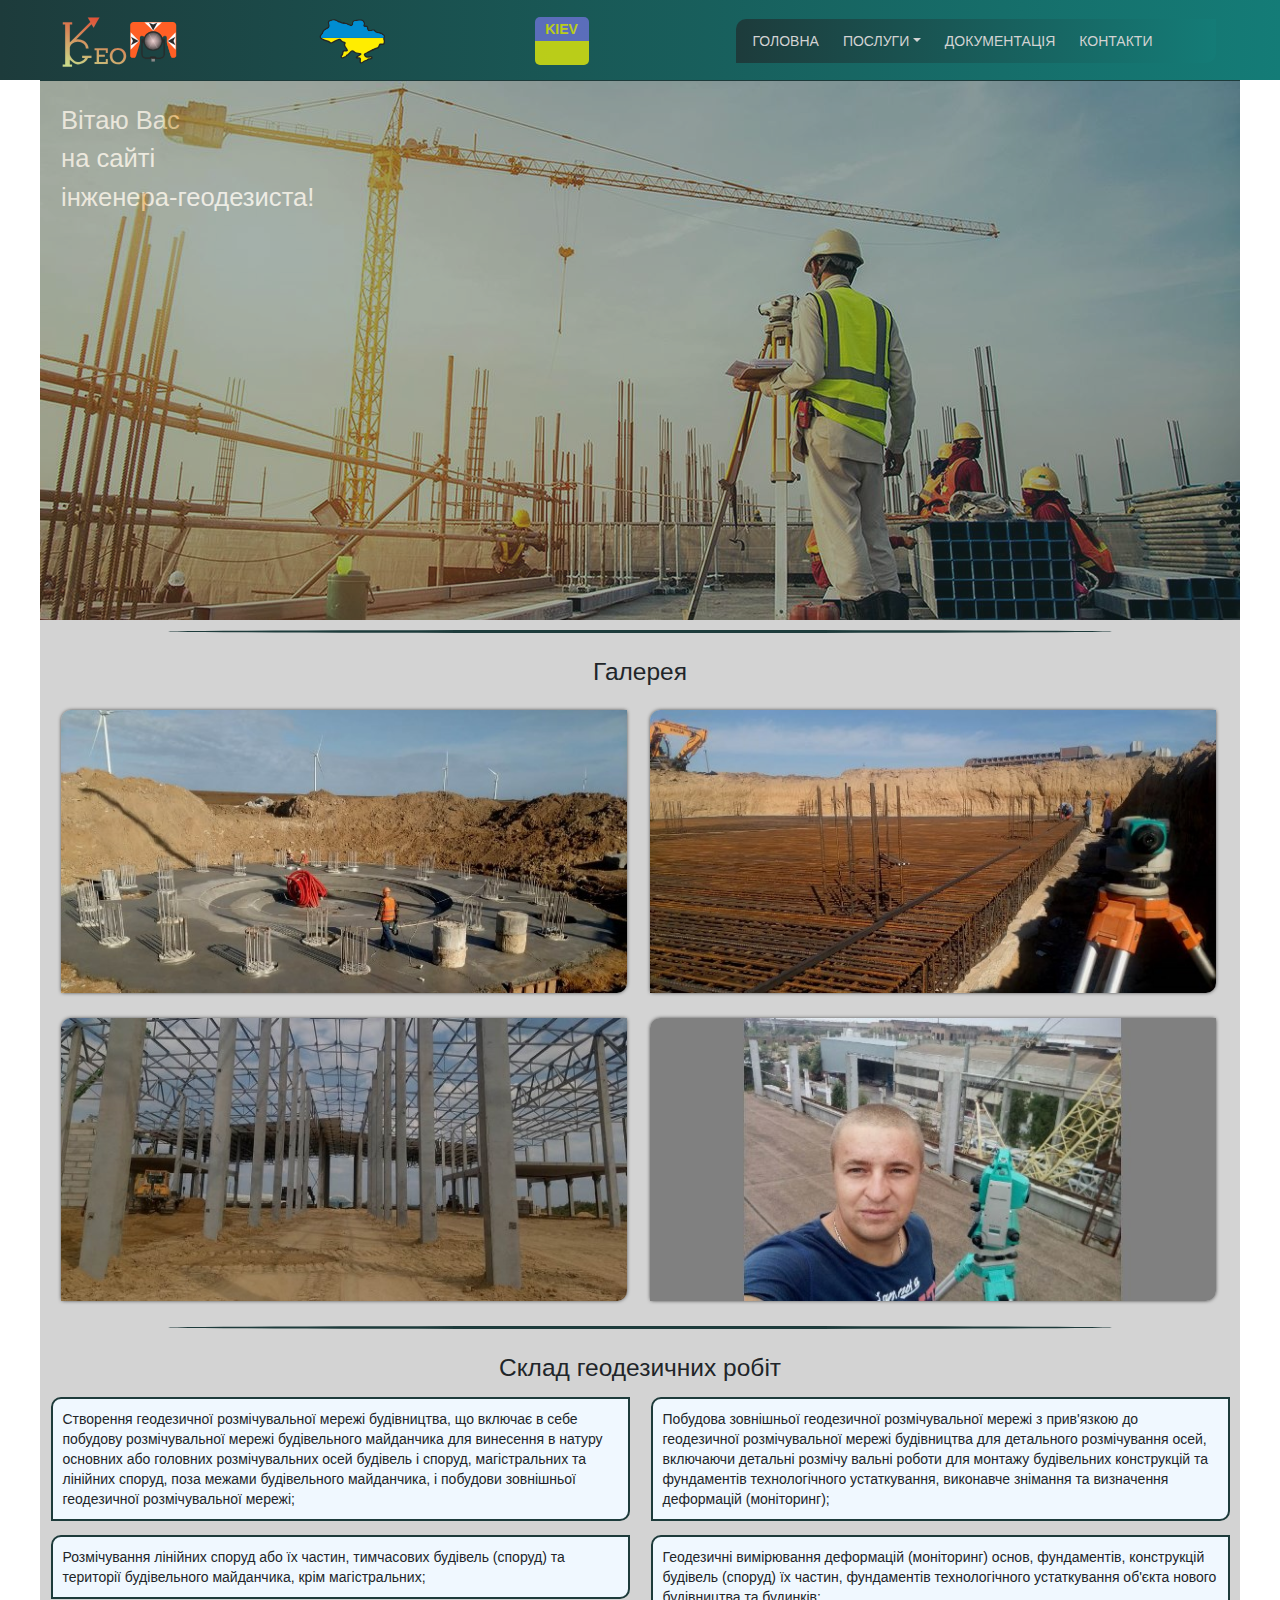
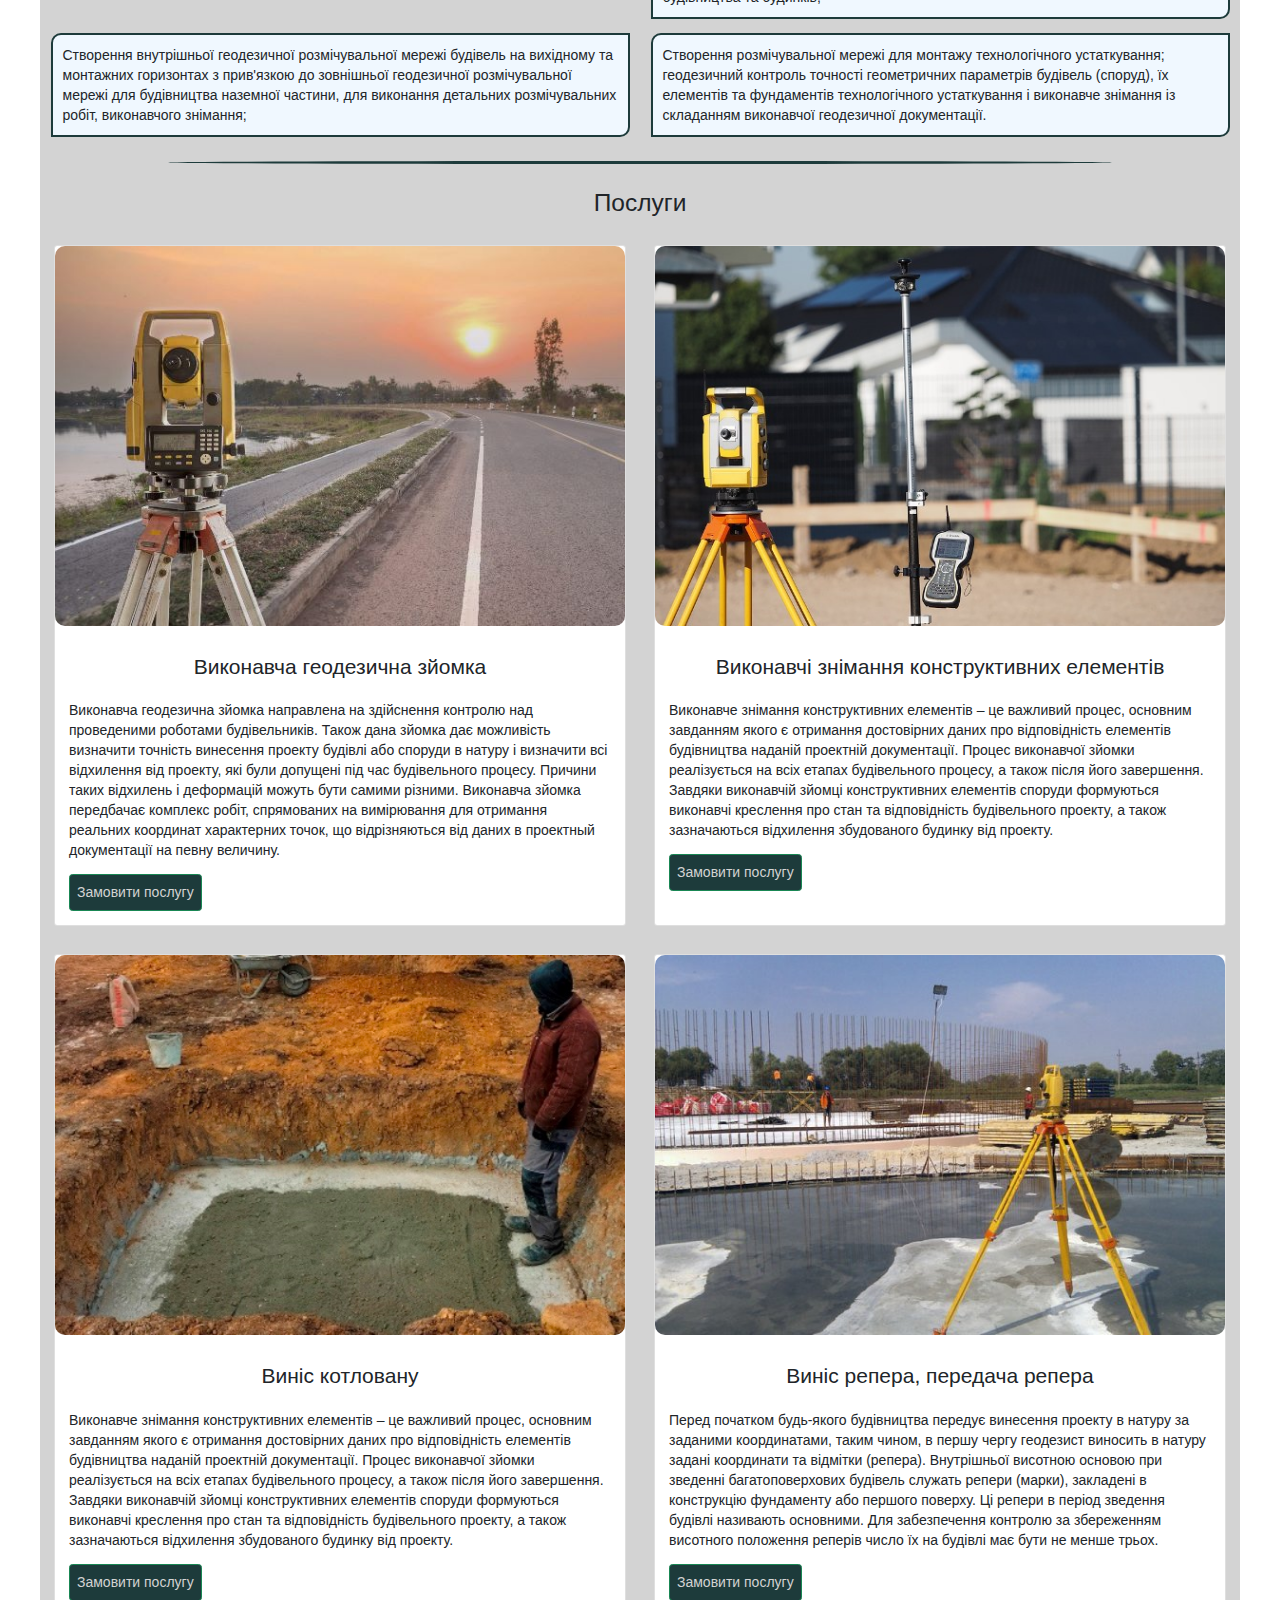
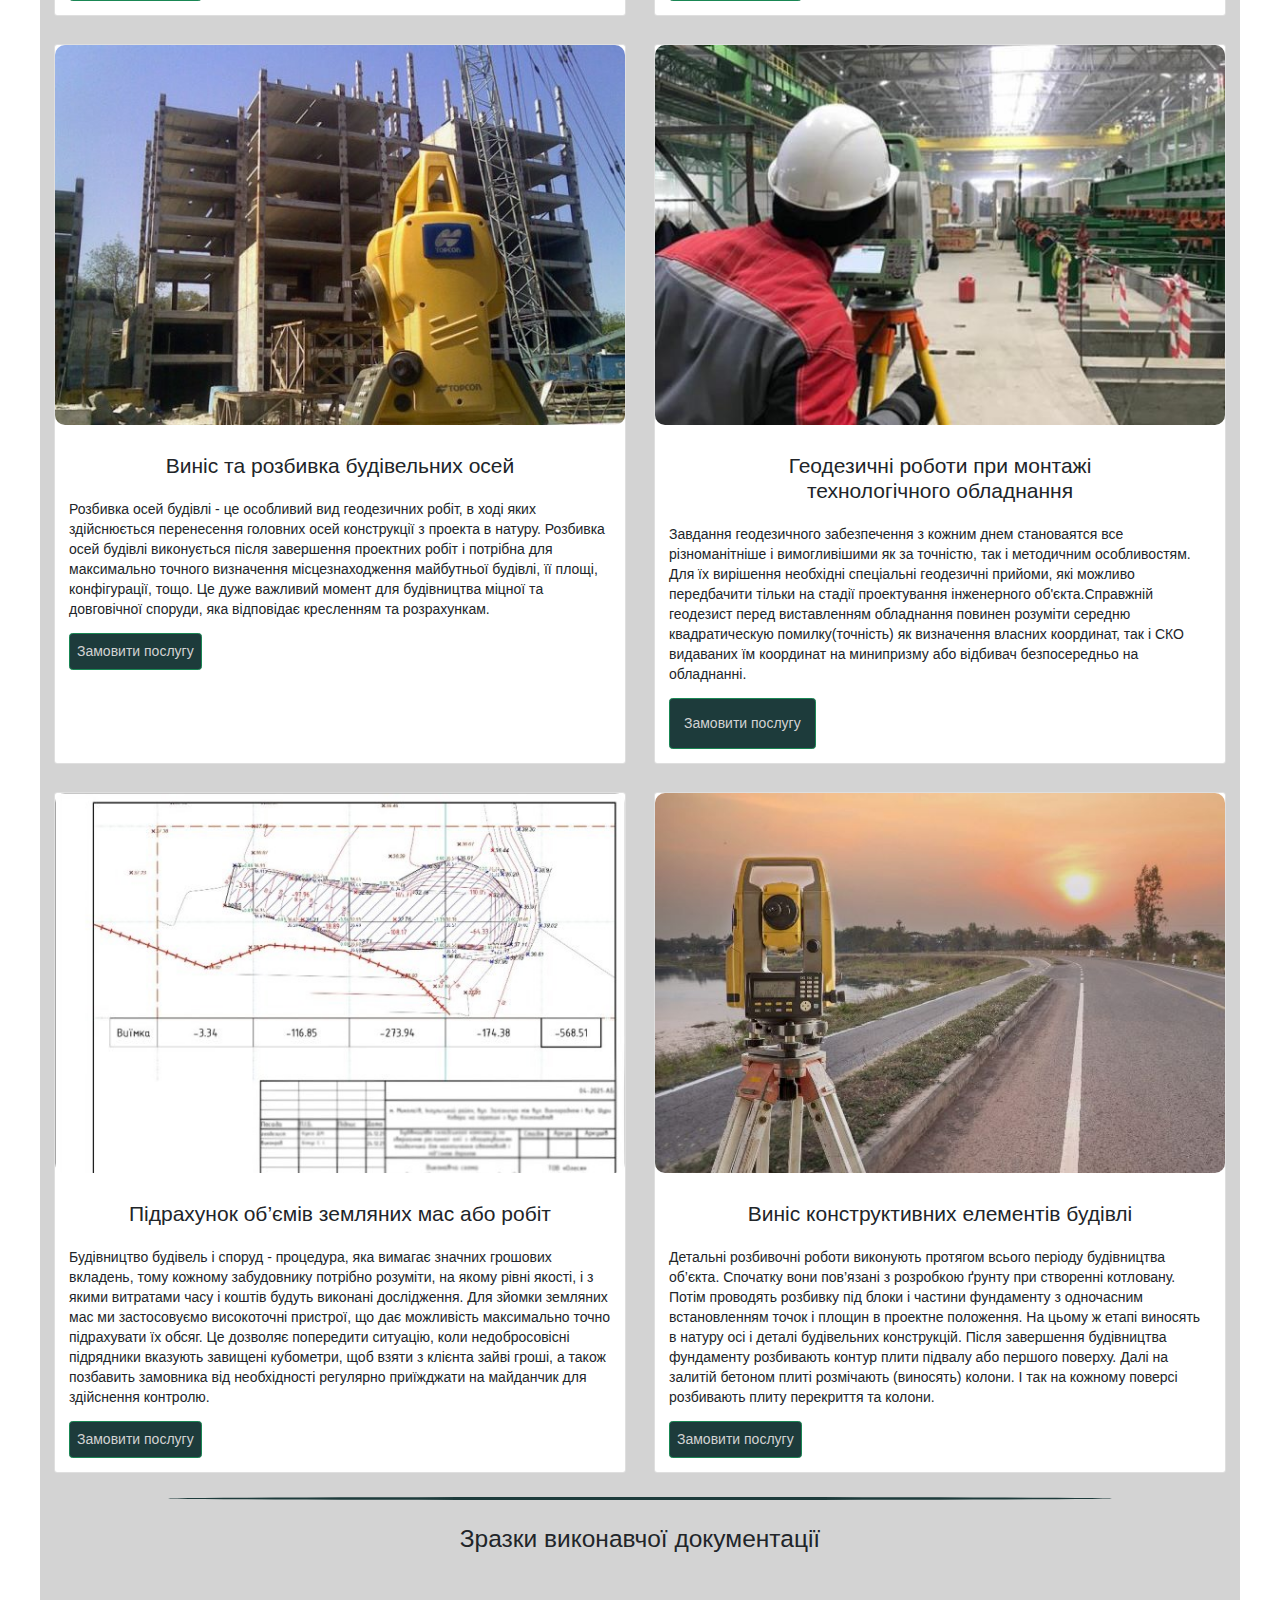
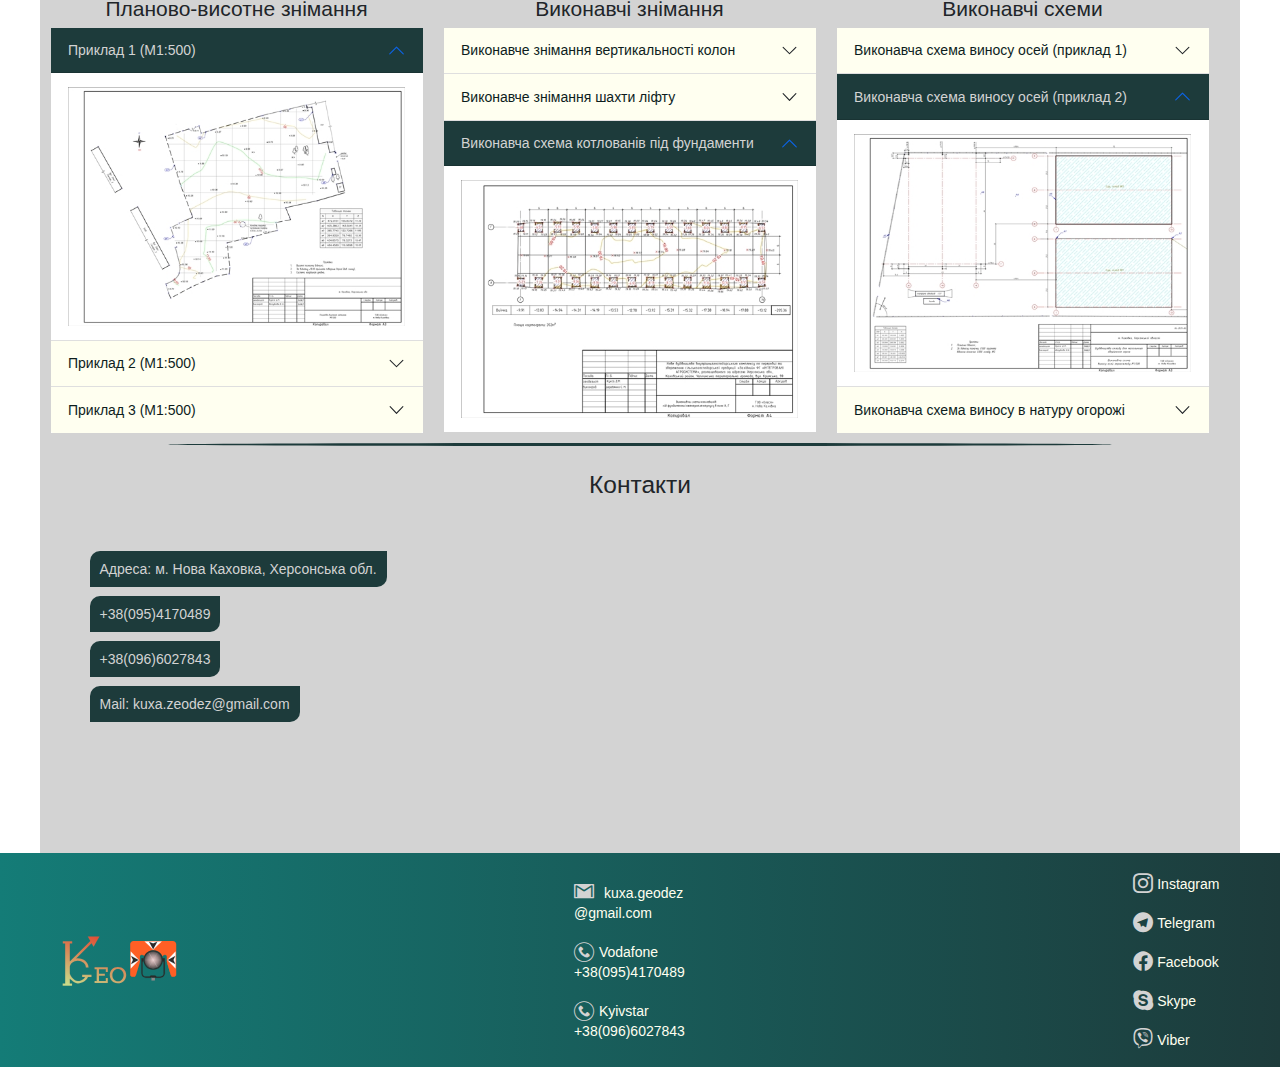
==== index.html @ 9e17a512 "no sertificate" ====
<!DOCTYPE html>
<html lang="ua">
<head>
    <meta charset="UTF-8">
    <meta http-equiv="X-UA-Compatible" content="IE=edge">
    <meta name="viewport" content="width=device-width">
    <title>Головна</title>
    <link rel="stylesheet" href="css/bootstrap.min.css">
    <link rel="stylesheet" href="css/icons_style.css">
    <link rel="stylesheet" href="css/baguetteBox.min.css">
    <link rel="stylesheet" href="css/style.css">
</head>
<body>
    <div class="wrapper">
        <header class="header">
            <!-- навигационное меню -->
            <nav class="navbar  navbar-expand-lg">
                <div class="container-fluid align-items-center my-auto mx-auto">
                    <div class="header-brand d-flex">
                        <div class="header_brand_logo mx-2 my-1">
                            <a href="#main-slide"><img class="img-fluid" src="img/svg/logo_v3.svg" alt=""></a>
                        </div>
                    </div>
                    <div class="ukraine_img mx-3">
                        <img class="img-fluid" src="img/svg/ukraine.svg" width="70px"alt="">
                    </div>
                    <div class="flag mx-3">
                        <div class="blue">KIEV
                        </div>
                        <div class="yellow">
                            <div id="clock"></div>
                        </div>
                    </div>
                    <button class="navbar-toggler mx-3" type="button" data-bs-toggle="collapse" data-bs-target="#navbarNavDropdown" aria-controls="navbarNavDropdown" aria-expanded="true" aria-label="Toggle navigation">
                        <img class="navbar-toggler-icon" src="img/svg/icons8-menu.svg"  alt="">
                    </button>
                    <div class="collapse navbar-collapse mx-3" id="navbarNavDropdown">
                        <ul class="navbar-nav">
                            <li class="nav-item">
                                <a class="nav-link" style="margin-left:10px;" aria-current="page" href="#">Головна</a>
                            </li>
                            <li class="nav-item dropdown">
                                <a class="nav-link dropdown-toggle" style="margin-left:10px;" href="#card1" id="navbarDropdownMenuLink" role="button" data-bs-toggle="dropdown" aria-expanded="false">Послуги</a>
                                <ul class="dropdown-menu" aria-labelledby="navbarDropdownMenuLink">
                                    <li><a class="dropdown-item" href="#card01">Виконавча геодезична зйомка</a></li>
                                    <li><a class="dropdown-item" href="#card02">Виконавчі знімання конструктивних елементів</a></li>
                                    <li><a class="dropdown-item" href="#card03">Виніс котловану</a></li>
                                    <li><a class="dropdown-item" href="#card04">Виніс репера, передача репера</a></li>
                                    <li><a class="dropdown-item" href="#card05">Виніс та розбивка будівельних осей</a></li>
                                    <li><a class="dropdown-item" href="#card06">Геодезичні роботи при монтажі ТО</a></li>
                                    <li><a class="dropdown-item" href="#card07">Підрахунок об’ємів земляних мас або робіт</a></li>
                                    <li><a class="dropdown-item" href="#card08">Виніс конструктивних елементів будівлі</a></li>
                                </ul>
                            </li>
                            <li class="nav-item">
                                <a class="nav-link" style="margin-left:10px;" href="#documents">Документація</a>
                            </li>
                            <li class="nav-item">
                                <a class="nav-link" style="margin-left:10px;" href="#contacts">Контакти</a>
                            </li>
                        </ul>
                    </div>
                </div>
            </nav>
        </header>

        <!-- MAIN -->
        <main class="main"  id="main-slide">
            <!-- Главный слайд -->
            <section class="main_slide">
                <div class="container">
                    <div class="row">
                        <div class="col-12">
                            <div class="main_block">
                                <h3 class="p-4 main_text">Вітаю Вас<br> на сайті<br> інженера-геодезиста!</h3>
                                <img class="img-fluid main_image"  src="img/main_logo.jpg" alt="">
                            </div>
                        </div>
                    </div>
                </div>
            </section>
            <!-- Галерея -->
            <section class="gallery" id="gallery">
                <div class="container">
                    <div class="row">
                        <div class="col-12">
                            <div class="line"></div>
                            <h3 class="text-center text uppercase m-0 p-3 fs-3">Галерея</h3>
                        </div>
                    </div>
                    <div class="myGallery ">
                        <a href="img/slide1.jpg" title="Виніс пальового поля">
                            <img class="img-fluid" src="img/thumbs/slide1.jpg" alt="Виніс пальового поля">
                        </a>
                        <a href="img/slide2.jpg" title="Нівелювання закладних деталей">
                            <img class="img-fluid" src="img/thumbs/slide2.jpg" alt="Нівелювання закладних деталей">
                        </a>
                        <a href="img/slide3.jpg" title="Виконавче знімання колон">
                            <img class="img-fluid" src="img/thumbs/slide3.jpg" alt="Виконавче знімання колон">
                        </a>
                        <a href="img/slide4.jpg" title="Виконавче знімання підкранових шляхів">
                            <img class="img-fluid" src="img/thumbs/slide4.jpg" alt="Виконавче знімання підкранових шляхів">
                        </a>
                    </div>
                </div>
            </section>
            <!-- Склад геодезичних робіт -->
            <section class="sklad_geo" id="sklad_geo">
                <div class="container">
                    <div class="row">
                        <div class="col-12">
                            <div class="line"></div>
                            <h3 class="text-center text uppercase m-0 p-3 fs-3">Склад геодезичних робіт</h3>
                        </div>
                    </div>
                    <div class="row">
                        <div class="col-md-6 col-sm-12">
                            <p>Cтворення геодезичної розмічувальної мережі будівництва, що включає в себе побудову розмічувальної мережі будівельного майданчика для винесення в натуру основних або головних розмічувальних осей будівель і споруд, магістральних та лінійних споруд, поза межами будівельного майданчика, і побудови зовнішньої геодезичної розмічувальної мережі;</p>
                        </div>
                        <div class="col-md-6 col-sm-12">
                            <p>Побудова зовнішньої геодезичної розмічувальної мережі з прив'язкою до геодезичної розмічувальної мережі будівництва для детального розмічування осей, включаючи детальні розмічу вальні роботи для монтажу будівельних конструкцій та фундаментів технологічного устаткування, виконавче знімання та визначення деформацій (моніторинг);</p>
                        </div>
                        <div class="col-md-6 col-sm-12">
                            <p>Розмічування лінійних споруд або їх частин, тимчасових будівель (споруд) та території будівельного майданчика, крім магістральних;</p>
                        </div>
                        <div class="col-md-6 col-sm-12">
                            <p>Геодезичні вимірювання деформацій (моніторинг) основ, фундаментів, конструкцій будівель (споруд) їх частин, фундаментів технологічного устаткування об'єкта нового будівництва та будинків;</p>
                        </div>
                        <div class="col-md-6 col-sm-12">
                            <p>Створення внутрішньої геодезичної розмічувальної мережі будівель на вихідному та монтажних горизонтах з прив'язкою до зовнішньої геодезичної розмічувальної мережі для будівництва наземної частини, для виконання детальних розмічувальних робіт, виконавчого знімання;</p>
                        </div>
                        <div class="col-md-6 col-sm-12">
                            <p>Створення розмічувальної мережі для монтажу технологічного устаткування; 
                        геодезичний контроль точності геометричних параметрів будівель (споруд), їх елементів та фундаментів технологічного устаткування і виконавче знімання із складанням виконавчої геодезичної документації.</p>
                        </div>
                    </div>
                </div>
            </section>
            <!-- Послуги -->
            <section class="my_cards" id="my_cards">
                <div class="container">
                    <div class="row">
                        <div class="col-12">
                            <div class="line"></div>
                            <h3 class="text-center text uppercase p-3 m-0 fs-3">Послуги</h3>
                        </div>
                    </div>
                    <div class="row">
                        <div class="col-md-6 col-sm-12 p-3 " id="card01">
                            <div class="card" >
                                <img src="img/img01.jpeg" class="img-fluid card-img" alt="images">
                                <div class="card-body">
                                    <h5 class="card-title text-center p-3 fs-4 fw-semibold">Виконавча геодезична зйомка</h5>
                                    <p class="card-text">Виконавча геодезична зйомка направлена на здійснення контролю над проведеними роботами будівельників. Також дана зйомка дає можливість визначити точність винесення проекту будівлі або споруди в натуру і визначити всі відхилення від проекту, які були допущені під час будівельного процесу. Причини таких відхилень і деформацій можуть бути самими різними. Виконавча зйомка передбачає комплекс робіт, спрямованих на вимірювання для отримання реальних координат характерних точок, що відрізняються від даних в проектный документації на певну величину.</p>
                                    <a href="tel:+380954170489" class="btn p-2 btn-success btn-itd number_phone">Замовити послугу</a>
                                </div>
                            </div>
                            
                        </div>
                        <div class="col-md-6 col-sm-12 p-3" id="card02">
                            <div class="card" >
                                <img src="img/img02.jpg" class="img-fluid card-img" alt="images">
                                <div class="card-body">
                                    <h5 class="card-title text-center p-3 fs-4 fw-semibold">Виконавчі знімання конструктивних елементів</h5>
                                    <p class="card-text">Виконавче знімання конструктивних елементів – це важливий процес, основним завданням якого є отримання достовірних даних про відповідність елементів будівництва наданій проектній документації. Процес виконавчої зйомки реалізується на всіх етапах будівельного процесу, а також після його завершення. Завдяки виконавчій зйомці конструктивних елементів споруди формуються виконавчі креслення про стан та відповідність будівельного проекту, а також зазначаються відхилення збудованого будинку від проекту.</p>
                                    <a href="tel:+380954170489" class="btn p-2 btn-success btn-itd number_phone">Замовити послугу</a>
                                </div>
                            </div>
                        </div>
                        <div class="col-md-6 col-sm-12 p-3" id="card03">
                            <div class="card" >
                                <img src="img/img03.jpg" class="img-fluid card-img" alt="images">
                                <div class="card-body">
                                    <h5 class="card-title text-center p-3 fs-4 fw-semibold">Виніс котловану</h5>
                                    <p class="card-text">Виконавче знімання конструктивних елементів – це важливий процес, основним завданням якого є отримання достовірних даних про відповідність елементів будівництва наданій проектній документації. Процес виконавчої зйомки реалізується на всіх етапах будівельного процесу, а також після його завершення. Завдяки виконавчій зйомці конструктивних елементів споруди формуються виконавчі креслення про стан та відповідність будівельного проекту, а також зазначаються відхилення збудованого будинку від проекту.</p>
                                    <a href="tel:+380954170489" class="btn p-2 btn-success btn-itd number_phone">Замовити послугу</a>
                                </div>
                            </div>
                        </div>
                        <div class="col-md-6 col-sm-12 p-3" id="card04">
                            <div class="card" >
                                <img src="img/img04.jpg" class="img-fluid card-img" alt="images">
                                <div class="card-body">
                                    <h5 class="card-title text-center p-3 fs-4 fw-semibold">Виніс репера, передача репера</h5>
                                    <p class="card-text">Перед початком будь-якого будівництва передує винесення проекту в натуру за заданими координатами, таким чином, в першу чергу геодезист виносить в натуру задані координати та відмітки (репера). Внутрішньої висотною основою при зведенні багатоповерхових будівель служать репери (марки), закладені в конструкцію фундаменту або першого поверху. Ці репери в період зведення будівлі називають основними. Для забезпечення контролю за збереженням висотного положення реперів число їх на будівлі має бути не менше трьох.</p>
                                    <a href="tel:+380954170489" class="btn p-2 btn-success btn-itd number_phone">Замовити послугу</a>
                                </div>
                            </div>
                        </div>
                        <div class="col-md-6 col-sm-12 p-3" id="card05">
                            <div class="card" >
                                <img src="img/img05.jpg" class="img-fluid card-img" alt="images">
                                <div class="card-body">
                                    <h5 class="card-title text-center p-3 fs-4 fw-semibold">Виніс та розбивка будівельних осей</h5>
                                    <p class="card-text">Розбивка осей будівлі - це особливий вид геодезичних робіт, в ході яких здійснюється перенесення головних осей конструкції з проекта в натуру. Розбивка осей будівлі виконується після завершення проектних робіт і потрібна для максимально точного визначення місцезнаходження майбутньої будівлі, її площі, конфігурації, тощо. Це дуже важливий момент для будівництва міцної та довговічної споруди, яка відповідає кресленням та розрахункам.</p>
                                    <a href="tel:+380954170489" class="btn p-2 btn-success btn-itd number_phone">Замовити послугу</a>
                                </div>
                            </div>
                        </div>
                        <div class="col-md-6 col-sm-12 p-3" id="card06">
                            <div class="card" >
                                <img src="img/img06.jpg" class="img-fluid card-img" alt="images">
                                <div class="card-body">
                                    <h5 class="card-title text-center p-3 fs-4 fw-semibold">Геодезичні роботи при монтажі<br>технологічного обладнання</h5>
                                    <p class="card-text">Завдання геодезичного забезпечення з кожним днем становаятся все різноманітніше і вимогливішими як за точністю, так і методичним особливостям. Для їх вирішення необхідні спеціальні геодезичні прийоми, які можливо передбачити тільки на стадії проектування інженерного об'єкта.Справжній геодезист перед виставленням обладнання повинен розуміти середню квадратическую помилку(точність) як визначення власних координат, так і СКО видаваних їм координат на минипризму або відбивач безпосередньо на обладнанні.</p>
                                    <a href="tel:+380954170489" class="btn p-3 btn-success btn-itd number_phone">Замовити послугу</a>
                                </div>
                            </div>
                        </div>
                        <div class="col-md-6 col-sm-12 p-3" id="card07">
                            <div class="card" >
                                <img src="img/img07.jpg" class="img-fluid card-img" alt="images">
                                <div class="card-body">
                                    <h5 class="card-title text-center p-3 fs-4 fw-semibold">Підрахунок об’ємів земляних мас або робіт</h5>
                                    <p class="card-text">Будівництво будівель і споруд - процедура, яка вимагає значних грошових вкладень, тому кожному забудовнику потрібно розуміти, на якому рівні якості, і з якими витратами часу і коштів будуть виконані дослідження. Для зйомки земляних мас ми застосовуємо високоточні пристрої, що дає можливість максимально точно підрахувати їх обсяг. Це дозволяє попередити ситуацію, коли недобросовісні підрядники вказують завищені кубометри, щоб взяти з клієнта зайві гроші, а також позбавить замовника від необхідності регулярно приїжджати на майданчик для здійснення контролю.</p>
                                    <a href="tel:+380954170489" class="btn p-2 btn-success btn-itd number_phone">Замовити послугу</a>
                                </div>
                            </div>
                        </div>
                        <div class="col-md-6 col-sm-12 p-3" id="card08">
                            <div class="card" >
                                <img src="img/img08.jpeg" class="img-fluid card-img" alt="images">
                                <div class="card-body">
                                    <h5 class="card-title text-center p-3 fs-4 fw-semibold">Виніс конструктивних елементів будівлі</h5>
                                    <p class="card-text">Детальні розбивочні роботи виконують протягом всього періоду будівництва об’єкта. Спочатку вони пов’язані з розробкою ґрунту при створенні котловану. Потім проводять розбивку під блоки і частини фундаменту з одночасним встановленням точок і площин в проектне положення. На цьому ж етапі виносять в натуру осі і деталі будівельних конструкцій. Після завершення будівництва фундаменту розбивають контур плити підвалу або першого поверху. Далі на залитій бетоном плиті розмічають (виносять) колони. І так на кожному поверсі розбивають плиту перекриття та колони. </p>
                                    <a href="tel:+380954170489" class="btn p-2 btn-success btn-itd number_phone">Замовити послугу</a>
                                </div>
                            </div>
                        </div>
                    </div>
                </div>
            </section>
            <section class="documents" id="documents"> 
                <div class="container">
                    <div class="row">
                        <div class="col-12">
                            <div class="line"></div>
                            <h3 class="text-center text uppercase p-3 pb-5 m-0 fs-3">Зразки виконавчої документації</h3>
                        </div>
                    <div class="row">
                        <!-- Accordion_1 -->
                        <div class="col-sm-12 col-md-6 col-lg-4">
                            <h4 class="text-center">Планово-висотне знімання</h4>
                            <div class="accordion accordion-flush" id="accordion_1">
                                <div class="accordion-item">
                                    <h2 class="accordion-header" id="heading01">
                                        <button class="accordion-button" type="button" data-bs-toggle="collapse" data-bs-target="#collapse01" aria-expanded="true" aria-controls="collapse01">
                                      Приклад 1 (M1:500)
                                        </button>
                                    </h2>
                                    <div id="collapse01" class="accordion-collapse collapse show" aria-labelledby="heading01" data-bs-parent="#accordion_1">
                                        <div class="accordion-body">
                                            <a target="_blank" href="pdf/Планово-висотне знімання 1.pdf"><img src="img/thumbs/Планово-висотне знімання 1.jpg" alt="" class="img-fluid"></a>
                                        </div>
                                    </div>
                                </div>

                                <div class="accordion-item">
                                    <h2 class="accordion-header" id="heading02">
                                        <button class="accordion-button collapsed" type="button" data-bs-toggle="collapse" data-bs-target="#collapse02" aria-expanded="false" aria-controls="collapse02">
                                            Приклад 2 (M1:500)
                                        </button>
                                    </h2>
                                    <div id="collapse02" class="accordion-collapse collapse" aria-labelledby="heading02" data-bs-parent="#accordion_1">
                                        <div class="accordion-body">
                                            <a target="_blank" href="pdf/Планово-висотне знімання 2.pdf"><img src="img/thumbs/Планово-висотне знімання 2.jpg" alt="" class="img-fluid"></a>
                                        </div>
                                    </div>
                                </div>
                                
                                <div class="accordion-item">
                                    <h2 class="accordion-header" id="heading03">
                                        <button class="accordion-button collapsed" type="button" data-bs-toggle="collapse" data-bs-target="#collapse03" aria-expanded="false" aria-controls="collapse03">
                                            Приклад 3 (M1:500)
                                        </button>
                                    </h2>
                                    <div id="collapse03" class="accordion-collapse collapse" aria-labelledby="heading03" data-bs-parent="#accordion_1">
                                        <div class="accordion-body">
                                            <a target="_blank" href="pdf/Планово-висотне знімання 3.pdf"><img src="img/thumbs/Планово-висотне знімання 3.jpg" alt="" class="img-fluid"></a>
                                        </div>
                                    </div>
                                </div>
                            </div>
                        </div>
                        <!-- Accordion_2 -->
                        <div class="col-sm-12 col-md-6 col-lg-4">
                            <h4 class="text-center">Виконавчі знімання</h4>
                            <div class="accordion accordion-flush" id="accordion_2">
                                <div class="accordion-item">
                                    <h2 class="accordion-header" id="heading11">
                                        <button class="accordion-button collapsed" type="button" data-bs-toggle="collapse" data-bs-target="#collapse11" aria-expanded="true" aria-controls="collapse11">
                                      Виконавче знімання вертикальності колон
                                        </button>
                                    </h2>
                                    <div id="collapse11" class="accordion-collapse collapse" aria-labelledby="heading11" data-bs-parent="#accordion_2">
                                        <div class="accordion-body">
                                            <a target="_blank" href="pdf/Виконавче знімання колон.pdf"><img src="img/thumbs/Виконавче знімання колон.jpg" alt="" class="img-fluid"></a>
                                        </div>
                                    </div>
                                </div>

                                <div class="accordion-item">
                                    <h2 class="accordion-header" id="heading12">
                                        <button class="accordion-button collapsed" type="button" data-bs-toggle="collapse" data-bs-target="#collapse12" aria-expanded="false" aria-controls="collapse12">
                                            Виконавче знімання шахти ліфту
                                        </button>
                                    </h2>
                                    <div id="collapse12" class="accordion-collapse collapse" aria-labelledby="heading12" data-bs-parent="#accordion_2">
                                        <div class="accordion-body">
                                            <a target="_blank" href="pdf/Виконавче знімання шахти ліфту .pdf"><img src="img/thumbs/Виконавче знімання шахти ліфту.jpg" alt="" class="img-fluid"></a>
                                        </div>
                                    </div>
                                </div>
                                
                                <div class="accordion-item">
                                    <h2 class="accordion-header" id="heading13">
                                        <button class="accordion-button" type="button" data-bs-toggle="collapse" data-bs-target="#collapse13" aria-expanded="false" aria-controls="collapse13">
                                            Виконавча схема котлованів під фундаменти
                                        </button>
                                    </h2>
                                    <div id="collapse13" class="accordion-collapse collapse show" aria-labelledby="heading13" data-bs-parent="#accordion_2">
                                        <div class="accordion-body">
                                            <a target="_blank" href="pdf/Виконавча схема котлованів під фундаменти.pdf"><img src="img/thumbs/Виконавча схема котлованів під фундаменти.jpg" alt="" class="img-fluid"></a>
                                        </div>
                                    </div>
                                </div>
                            </div>
                        </div>
                        <!-- Accordion_3 -->
                        <div class="col-sm-12 col-md-6 col-lg-4">
                            <h4 class="text-center">Виконавчі схеми</h4>
                            <div class="accordion accordion-flush" id="accordion_3">
                                <div class="accordion-item">
                                    <h2 class="accordion-header" id="heading21">
                                        <button class="accordion-button collapsed" type="button" data-bs-toggle="collapse" data-bs-target="#collapse21" aria-expanded="true" aria-controls="collapse21">
                                            Виконавча схема виносу осей (приклад 1)
                                        </button>
                                    </h2>
                                    <div id="collapse21" class="accordion-collapse collapse" aria-labelledby="heading21" data-bs-parent="#accordion_3">
                                        <div class="accordion-body">
                                            <a target="_blank" href="pdf/Виконавча схема виносу осей 1.pdf"><img src="img/thumbs/Виконавча схема виносу осей 1.jpg" alt="" class="img-fluid"></a>
                                        </div>
                                    </div>
                                </div>
                                <div class="accordion-item">
                                    <h2 class="accordion-header" id="heading23">
                                        <button class="accordion-button" type="button" data-bs-toggle="collapse" data-bs-target="#collapse23" aria-expanded="false" aria-controls="collapse23">
                                            Виконавча схема виносу осей (приклад 2)
                                        </button>
                                    </h2>
                                    <div id="collapse23" class="accordion-collapse collapse show" aria-labelledby="heading23" data-bs-parent="#accordion_3">
                                        <div class="accordion-body">
                                            <a target="_blank" href="pdf/Виконавча схема виносу осей 2.pdf"><img src="img/thumbs/Виконавча схема виносу осей 2.jpg" alt="" class="img-fluid"></a>
                                        </div>
                                    </div>
                                </div>
                                <div class="accordion-item">
                                    <h2 class="accordion-header" id="heading22">
                                        <button class="accordion-button collapsed" type="button" data-bs-toggle="collapse" data-bs-target="#collapse22" aria-expanded="false" aria-controls="collapse22">
                                            Виконавча схема виносу в натуру огорожі
                                        </button>
                                    </h2>
                                    <div id="collapse22" class="accordion-collapse collapse" aria-labelledby="heading22" data-bs-parent="#accordion_3">
                                        <div class="accordion-body">
                                            <a target="_blank" href="pdf/Виконавча схема виносу в натуру огорожі.pdf"><img src="img/thumbs/Виконавча схема виносу в натуру огорожі.jpg" alt="" class="img-fluid"></a>
                                        </div>
                                    </div>
                                </div>
                                
                                
                            </div>
                        </div>
                    </div>
                </div>
            </section>
            <!-- Контакти -->
            <section class="contacts" id="contacts">
                <div class="container">
                    <div class="row">
                        <div class="col-12">
                            <div class="line"></div>
                            <h3 class="text-center text uppercase p-3 fs-3">Контакти</h3>
                        </div>
                    </div>
                    <div class="row p-3" >
                        <div class="col-lg-6 col-sm-12">
                            <div class="adress_info">
                                <ul style="list-style:none; padding-left: 0px;">
                                    <li class="contacts_item"><a href="#">Адреса: м. Нова Каховка, Херсонська обл.</a> </li>
                                    <li class="contacts_item"><a href="tel:+380954170489">+38(095)4170489</a></li>
                                    <li class="contacts_item"><a href="tel:+380966027843">+38(096)6027843</a></li>
                                    <li class="contacts_item"><a href="#">Mail: kuxa.zeodez@gmail.com</a></li>
                                </ul>
                            </div>
                        </div>
                        <div class="col-lg-6 col-sm-12">
                            <div class="coordinate">
                                <iframe style="border-radius: 10px ;" src="https://www.google.com/maps/embed?pb=!1m18!1m12!1m3!1d2733.718064566175!2d33.37826621490287!3d46.75074097913718!2m3!1f0!2f0!3f0!3m2!1i1024!2i768!4f13.1!3m3!1m2!1s0x40c39000575281cb%3A0x1207cec5f36c2cd7!2z0YHRgtGA0L7QuNGC0LXQu9GM0L3QsNGPINC60L7QvNC_0LDQvdC40Y8g0J7QntCeICLQntC70LXRgdGPIg!5e0!3m2!1sru!2sua!4v1649581872572!5m2!1sru!2sua" width="100%" height="300px" allowfullscreen="" loading="lazy" referrerpolicy="no-referrer-when-downgrade"></iframe>
                            </div>
                        </div>
                    </div>
                </div>
            </section>
        </main>

        <!-- footer -->
        <footer class="footer">
            <nav class="navbar  navbar-expand-lg">
                <div class="container-fluid mx-auto ">
                    <div class="footer_brand_logo mx-2 ">
                        <a href="#main-slide"><img class="img-fluid" src="img/svg/logo_v3.svg" alt=""></a>
                    </div>
                    <div class="footer_contacts">
                        <ul class="footer_contacts_list">
                            <li><a href="mailto:kuxa.geodez@gmail.com"><i class="icon-gmail"></i>kuxa.geodez @gmail.com</a></li>
                            <li><a href="tel:+380954170489"><i class="icon-phone"></i>Vodafone +38(095)4170489</a></li>
                            <li><a href="tel:+380966027843"><i class="icon-phone"></i>Kyivstar +38(096)6027843</a></li>
                        </ul>
                    </div>
                    <div class="footer_social p-sm-0">
                        <ul class="footer_social_list">
                            <li><a href="https://www.instagram.com/kuxaden/"><i class="icon-instagram"></i> Instagram</a></li>
                            <li><a href="https://telegram.me/+380954170489"><i class="icon-telegram"></i> Telegram</a></li>
                            <li><a href="https://www.facebook.com/profile.php?id=100022210161788"><i class="icon-facebook"></i> Facebook</a></li>
                            <li><a href="https://join.skype.com/invite/iXKruRklz9l0"><i class="icon-skype"></i> Skype</a></li>
                            <li><a href="viber://pa?chatURI=<+380954170489>"><i class="icon-viber"></i> Viber</a></li>
                        </ul>
                    </div>
                </div>
            </nav>
        </footer>
    </div>
    <script src="js/time.js"></script>
    <script src="js/baguetteBox.min.js"></script>
    <script src="js/gallery.js"></script>
    <script src="js/bootstrap.bundle.min.js"></script>
</body>
</html>
---- css/icons_style.css ----
@font-face {
  font-family: 'icomoon';
  src:  url('../fonts/icomoon.eot');
  src:  url('../fonts/icomoon.eot') format('embedded-opentype'),
    url('../fonts/icomoon.ttf') format('truetype'),
    url('../fonts/icomoon.woff') format('woff'),
    url('../fonts/icomoon.svg') format('svg');
  font-weight: normal;
  font-style: normal;
  font-display: block;
}

[class^="icon-"]::before
, [class*=" icon-"]::before {
  /* use !important to prevent issues with browser extensions that change fonts */
  font-family: 'icomoon' !important;
  font-style: normal;
  font-weight: normal;
  font-variant: normal;
  text-transform: none;
  line-height: 1;
  color: #D3D3D3;
  font-size: inherit;


  /* Better Font Rendering =========== */
  -webkit-font-smoothing: antialiased;
  -moz-osx-font-smoothing: grayscale;
}
.icon-viber:before {
  content: "\e900";
  font-size: 20px;
  position: relative;
  top: 2px;
}
.icon-call_back:before {
  content: "\e901";
}
.icon-gmail:before {
  content: "\e902";
  font-size: 20px;
  position: relative;
  top: 2px;
  margin-right: 10px;
}
.icon-building:before {
  content: "\e903";
}
.icon-phone:before {
  content: "\e904";
  font-size: 20px;
  margin-right: 5px;
  position: relative;
  top: 4px;
}
.icon-time:before {
  content: "\e905";
}
.icon-facebook:before {
  content: "\e906";
  font-size: 20px;
  position: relative;
  top: 3px;
}
.icon-whatsapp:before {
  content: "\e907";
}
.icon-address-book:before {
  content: "\e944";
}
.icon-envelop:before {
  content: "\e945";
}
.icon-briefcase:before {
  content: "\e9ae";
}
.icon-clipboard:before {
  content: "\e9b8";
}
.icon-instagram:before {
  content: "\ea92";
    font-size: 20px;
  position: relative;
  top: 3px;
}
.icon-telegram:before {
  content: "\ea95";
  font-size: 20px;
  position: relative;
  top: 3px;
}
.icon-dropbox:before {
  content: "\eaae";
}
.icon-skype:before {
  content: "\eac5";
  font-size: 20px;
  position: relative;
  top: 3px;
}
---- css/baguetteBox.min.css ----
/*!
 * baguetteBox.js
 * @author  feimosi
 * @version 1.11.1
 * @url https://github.com/feimosi/baguetteBox.js
 */#baguetteBox-overlay{display:none;opacity:0;position:fixed;overflow:hidden;top:0;left:0;width:100%;height:100%;z-index:1000000;background-color:#222;background-color:rgba(0,0,0,.8);-webkit-transition:opacity .5s ease;transition:opacity .5s ease}#baguetteBox-overlay.visible{opacity:1}#baguetteBox-overlay .full-image{display:inline-block;position:relative;width:100%;height:100%;text-align:center}#baguetteBox-overlay .full-image figure{display:inline;margin:0;height:100%}#baguetteBox-overlay .full-image img{display:inline-block;width:auto;height:auto;max-height:100%;max-width:100%;vertical-align:middle;-webkit-box-shadow:0 0 8px rgba(0,0,0,.6);-moz-box-shadow:0 0 8px rgba(0,0,0,.6);box-shadow:0 0 8px rgba(0,0,0,.6)}#baguetteBox-overlay .full-image figcaption{display:block;position:absolute;bottom:0;width:100%;text-align:center;line-height:1.8;white-space:normal;color:#ccc;background-color:#000;background-color:rgba(0,0,0,.6);font-family:sans-serif}#baguetteBox-overlay .full-image:before{content:"";display:inline-block;height:50%;width:1px;margin-right:-1px}#baguetteBox-slider{position:absolute;left:0;top:0;height:100%;width:100%;white-space:nowrap;-webkit-transition:left .4s ease,-webkit-transform .4s ease;transition:left .4s ease,-webkit-transform .4s ease;transition:left .4s ease,transform .4s ease;transition:left .4s ease,transform .4s ease,-webkit-transform .4s ease,-moz-transform .4s ease}#baguetteBox-slider.bounce-from-right{-webkit-animation:bounceFromRight .4s ease-out;animation:bounceFromRight .4s ease-out}#baguetteBox-slider.bounce-from-left{-webkit-animation:bounceFromLeft .4s ease-out;animation:bounceFromLeft .4s ease-out}@-webkit-keyframes bounceFromRight{0%,100%{margin-left:0}50%{margin-left:-30px}}@keyframes bounceFromRight{0%,100%{margin-left:0}50%{margin-left:-30px}}@-webkit-keyframes bounceFromLeft{0%,100%{margin-left:0}50%{margin-left:30px}}@keyframes bounceFromLeft{0%,100%{margin-left:0}50%{margin-left:30px}}.baguetteBox-button#next-button,.baguetteBox-button#previous-button{top:50%;top:calc(50% - 30px);width:44px;height:60px}.baguetteBox-button{position:absolute;cursor:pointer;outline:0;padding:0;margin:0;border:0;-moz-border-radius:15%;border-radius:15%;background-color:#323232;background-color:rgba(50,50,50,.5);color:#ddd;font:1.6em sans-serif;-webkit-transition:background-color .4s ease;transition:background-color .4s ease}.baguetteBox-button:focus,.baguetteBox-button:hover{background-color:rgba(50,50,50,.9)}.baguetteBox-button#next-button{right:2%}.baguetteBox-button#previous-button{left:2%}.baguetteBox-button#close-button{top:20px;right:2%;right:calc(2% + 6px);width:30px;height:30px}.baguetteBox-button svg{position:absolute;left:0;top:0}.baguetteBox-spinner{width:40px;height:40px;display:inline-block;position:absolute;top:50%;left:50%;margin-top:-20px;margin-left:-20px}.baguetteBox-double-bounce1,.baguetteBox-double-bounce2{width:100%;height:100%;-moz-border-radius:50%;border-radius:50%;background-color:#fff;opacity:.6;position:absolute;top:0;left:0;-webkit-animation:bounce 2s infinite ease-in-out;animation:bounce 2s infinite ease-in-out}.baguetteBox-double-bounce2{-webkit-animation-delay:-1s;animation-delay:-1s}@-webkit-keyframes bounce{0%,100%{-webkit-transform:scale(0);transform:scale(0)}50%{-webkit-transform:scale(1);transform:scale(1)}}@keyframes bounce{0%,100%{-webkit-transform:scale(0);-moz-transform:scale(0);transform:scale(0)}50%{-webkit-transform:scale(1);-moz-transform:scale(1);transform:scale(1)}}
---- css/style.css ----
:root {
  --color1: #D3D3D3;
  --color2: #1d3b3b;
  --color3: #00FF7F;
  --color4: #FFFFF0;
  --color5: #0d1d1d;
  --color6: #147c77;
 }
 @font-face {
   font-family: 'Montserrat', sans-serif;
   src: url(../fonts/Montserrat-Regular.ttf);
 }
 *,
 *::before,
 *::after {
  box-sizing: border-box;
  padding: 0;
  margin: 0;
  border: 0;
}
h1, h2, h3, h4, h5, h6, p{
  font-weight: inherit;
}
html, body{
  height: 100%;
  margin: 0;
  font-size: 14px;
  font-family: 'Montserrat', sans-serif;
  line-height: 20px;
  text-decoration: none;
}
a{
  text-decoration: none;
}
ul, li {
  padding: 0;
  margin: 0;
  list-style: none;
}
.wrapper {
  display: flex;
  flex-direction: column;
  min-height: 100%;
}
.main{
  flex: 1 0 auto;
}
.footer{
  flex: 0 0 auto;
}
.container{
  max-width: 1200px;
}
.container-fluid{
  max-width: 1200px;
  margin: 0 auto;
  padding: 0 auto;
}
/* Header */
.header {
  background: var(--color2);
  background: -moz-linear-gradient(left,  var(--color2) 0%, var(--color6) 100%);
  background: -webkit-linear-gradient(left,  var(--color2) 0%,var(--color6) 100%);
  background: linear-gradient(to right,  var(--color2) 0%,var(--color6) 100%);
  filter: progid:DXImageTransform.Microsoft.gradient( startColorstr='var(--color2)', endColorstr='var(--color6)',GradientType=1 );
  position: fixed;
  width: 100%;
  height: 80px;
  top: 0;
  left: 0;
  z-index: 5;
}
.header_brand_logo{
  display: block;
  width: 120px;
  height: 60px;
}
.ukraine_img{
  position: relative;
  z-index: 3;
}
.flag{
  border-radius: 5px;
  position: relative;
  z-index: 3;
}
.blue,
.yellow{
  width: 54px;
  height: 24px;
  position: relative;
  z-index: 3;
  opacity: 0.7;
}
.blue{
  border-top-left-radius: 5px;
  border-top-right-radius: 5px;
  background-color: rgb(119, 119, 230);
  text-align: center;
  color: yellow;
  font-weight: 600;
  line-height: 24px;
}
.yellow{
  justify-content: center;
  background-color:yellow;
  border-bottom-left-radius: 5px;
  border-bottom-right-radius: 5px;
}
#clock{
  font-size: 18px;
  position: relative;
  color: var(--color5);
  z-index: 3;
  font-family: monospace;
  opacity: 1;
}
ul >.navbar-nav{
  background: var(--color2);
  background: -moz-linear-gradient(left,  var(--color2) 0%, var(--color6) 100%);
  background: -webkit-linear-gradient(left,  var(--color2) 0%,var(--color6) 100%);
  background: linear-gradient(to right,  var(--color2) 0%,var(--color6) 100%);
  filter: progid:DXImageTransform.Microsoft.gradient( startColorstr='var(--color2)', endColorstr='var(--color6)',GradientType=1 );
}
.navbar-toggler {
  color: var(--color2);
}
.line-menu{
  width: 20px;
  height: 3px;
  color: var(--color1);
}
.navbar-toggler-icon {
  width:30px;
  height: 30px;
}
.navbar-collapse {
  max-width: 480px;
  border-radius: 10px 0px 10px 0px;
  background: var(--color2);
  background: -moz-linear-gradient(left,  var(--color2) 0%, var(--color6) 100%);
  background: -webkit-linear-gradient(left,  var(--color2) 0%,var(--color6) 100%);
  background: linear-gradient(to right,  var(--color2) 0%,var(--color6) 100%);
  filter: progid:DXImageTransform.Microsoft.gradient( startColorstr='var(--color2)', endColorstr='var(--color6)',GradientType=1 );
}
.nav-item, 
.dropdown-item{
  margin: 5px 0;
  color: var(--color1);
  border-radius: 10px 0px 10px 0px;
}
.nav-item:hover,
.dropdown-item:hover {
  color: var(--color5);
  background-color: var(--color3);
}
.nav-link {
  color: var(--color1);
  text-transform: uppercase;
}
.nav-link:hover {
  color: var(--color5);
}
.dropdown-menu {
  background: var(--color2);
  background: -moz-linear-gradient(left,  var(--color2) 0%, var(--color6) 100%);
  background: -webkit-linear-gradient(left,  var(--color2) 0%,var(--color6) 100%);
  background: linear-gradient(to right,  var(--color2) 0%,var(--color6) 100%);
  filter: progid:DXImageTransform.Microsoft.gradient( startColorstr='var(--color2)', endColorstr='var(--color6)',GradientType=1 );
}
@media (max-width: 575.98px) {
  .navbar-expand-lg{
    padding: 0px;
  }
  .header{
    height: 60px;
    align-items: center;
  }
  .brand-text{
    height: 40px;
    font-size: 12px;
    line-height: 20px;
    margin:10px auto;
  }
  .ukraine_img img{
    display: none;
  }
  .flag{
    display: none;
  }
  .header_brand_logo img{
    display: block;
    height: 50px;
  }
}
/* FOOTER */
 .container{
  max-width: 1200px;
}
.footer {
  width: 100%;
  background: var(--color2);
  background: -moz-linear-gradient(left,  var(--color6) 0%, var(--color2) 100%);
  background: -webkit-linear-gradient(left,  var(--color6) 0%,var(--color2) 100%);
  background: linear-gradient(to right,  var(--color6) 0%,var(--color2) 100%);
  filter: progid:DXImageTransform.Microsoft.gradient( startColorstr='var(--color6)', endColorstr='var(--color2)',GradientType=1 );
  z-index: 3;
}
.footer_brand_logo{
  display: block;
  width: 120px;
  height: 60px;
  margin-left: 10px;
}
.footer li{
  margin: 5px;
}
.footer_social a,
.footer_contacts a{
  color: var(--color4);
}
.footer_contacts ul{
  list-style-position: inside;
  margin: 0 auto;
  max-width: 180px;
}
.footer_social_list li,
.footer_contacts_list li{
  list-style: none;
  padding: 5px;
  border-radius: 6px 0 6px 0;
}
.footer_social_list li:hover,
.footer_contacts_list li:hover{
  background-color: var(--color3);
  color: var(--color5);
}

/* </FOOTER MEDIA> */
@media (max-width: 575.98px) {
  .footer_brand_logo{
    display: block ;
    position: absolute;
    width: 50%;
    left:20%;
    bottom:50%;
    opacity: 0.3;
  }
}
/* MAIN */
.main_slide .container,
.gallery .container,
.sklad_geo .container,
.my_cards .container,
.contacts .container,
.documents .container{
  background-color: var(--color1);
  position: relative;
  z-index: 3;
}
.main_slide .container{
  background-color: #fff;
  padding: 0;
}
.main {
  padding-top: 80px;
}
.main > section{
  margin: 0;
  padding: 0;
}
.line{
  width: 80%;
  height: 3px;
  border-radius: 50%;
  background-color: var(--color2);
  margin: 10px auto;
}
.main_block{
  box-sizing: border-box;
  width: 100vw;
  max-width: 1200px;
  margin: 0 auto;
  background-color: var(--color2);
  max-height: 540px;
  height: 45vw;
}
.main_image{
  position: fixed;
  width: 100vw;
  max-width: 1200px;
  height: 45vw;
  max-height: 540px;
  top: 81px;
  opacity: 0.6;
}
.main_text{
  font-size: 2vmax;
  line-height:3vmax;
  color:var(--color1)
}
/* Виконані проекти Gallery */
.myGallery {
  padding-bottom: 0px;
  margin-bottom: 0px;
}
.myGallery a {
  display: inline-block;
  overflow: hidden;
  margin: 10px 10px;
  box-shadow: 0 0 4px -1px #000;
}
.myGallery a{
  justify-content: center;
  border-radius: 10px 0 10px 0;
  max-width: 566px;
}
/* Склад геодезичних робіт */
.sklad_geo p{
  padding: 10px;
  border: var(--color2) 2px solid;
  border-radius: 10px 0 10px 0;
  transition: all 0.8s;
  background-color: aliceblue;
}
.sklad_geo p:hover{
  background-color: var(--color3);
  color: var(--color5);
}
.card{
  overflow:hidden;
  width: 100%;
  height:100%;
}
.card-img{
  -moz-transition: all 1s ease-out;
 -o-transition: all 1s ease-out;
 -webkit-transition: all 1s ease-out;
  border-radius: 10px;
  border-style: hidden;
}
.card-img:hover{
  -webkit-transform: scale(1.1);
  -moz-transform: scale(1.1);
  -o-transform: scale(1.1);
}
.btn-itd{
  background-color: var(--color2);
  color: var(--color1);
}
.btn-itd:hover{
  background-color: var(--color3);
  color: var(--color5);
}

/* Documents */
.accordion-item{
  display: block;
  border-radius: 10px 0px 10px 0px;
}
.accordion-item h2 button.accordion-button{
  color: var(--color1);
  background-color: var(--color2);
}
.accordion-item h2 button.accordion-button:hover{
  color: var(--color1);
  background-color: var(--color2);
}
.accordion-item h2 button.collapsed{
  color: var(--color5);
  background-color: var(--color4);
}
.accordion-item h2 button.collapsed:hover{
  color: var(--color5);
  background-color: var(--color3);
}

/* Section Contacts */

.contacts_item{
  margin: 25px;
}
.contacts_item a
{
  text-decoration:none; 
  color: var(--color1);
  padding: 10px;
  color: var(--color1);
  background-color: var(--color2);
  border-radius: 10px 0 10px 0;
}
.contacts_item a:hover
{
  color: var(--color5);
  background-color: var(--color3);

}
.footer li:hover{
  background-color: var(--color3);
  color: var(--color5);
}
.footer a:hover{
  color: var(--color5);
}
/* <MAIN MEDIA> */
@media (max-width: 575.98px) {
  .main{
    padding-top: 58px;
  }
  .main_image{
  top: 60px;
  }
}
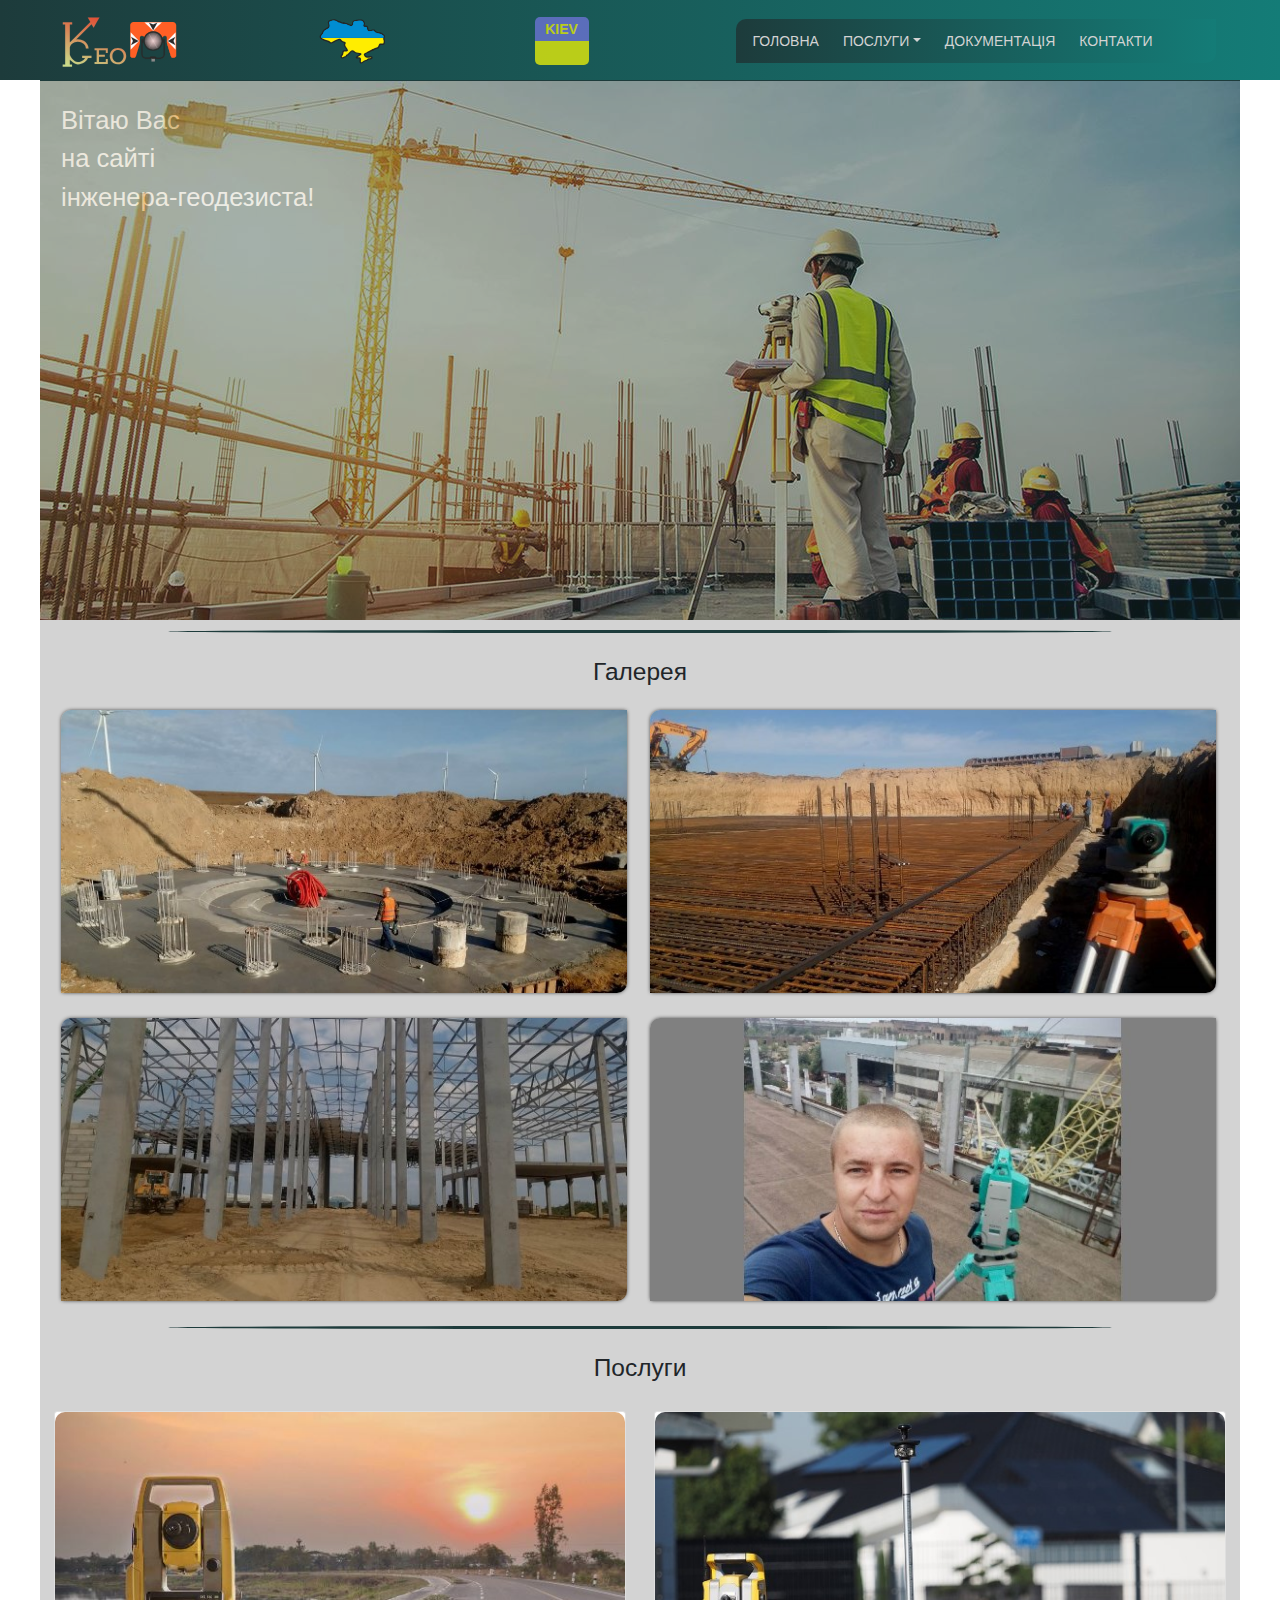
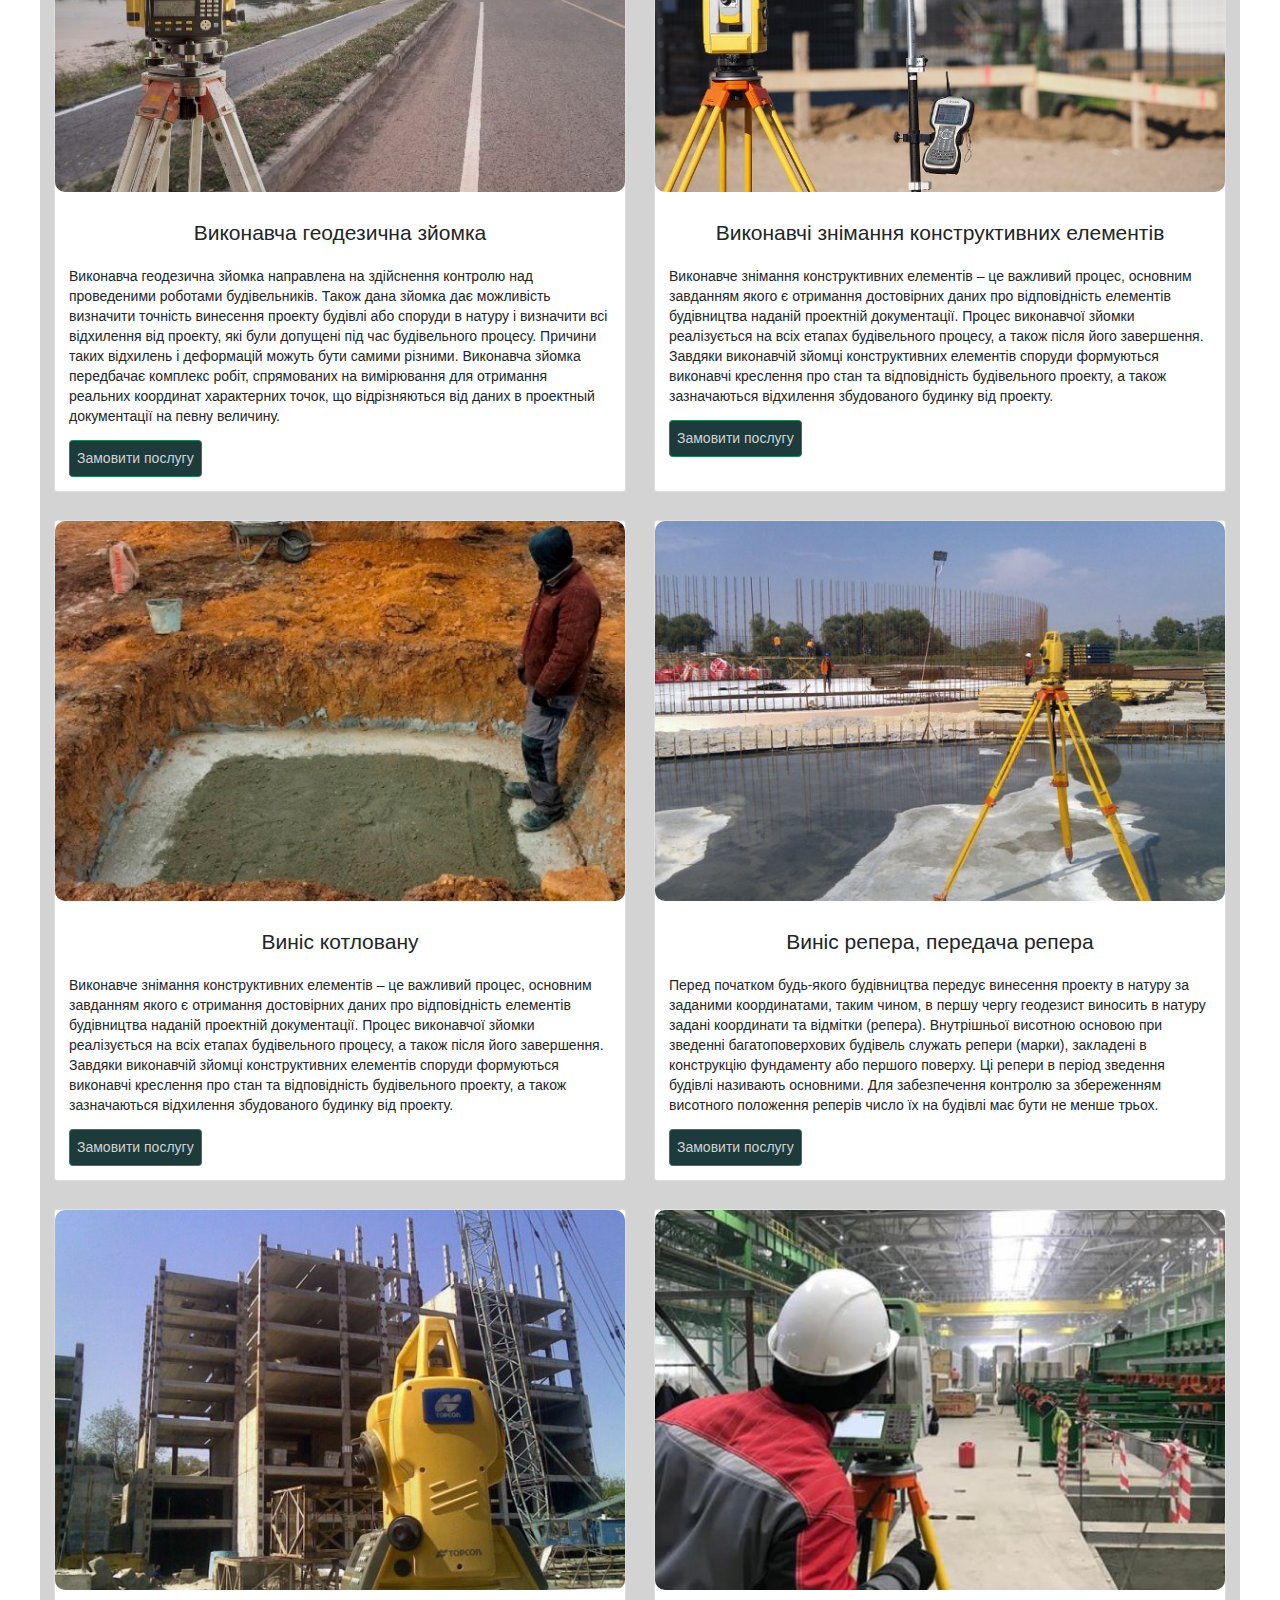
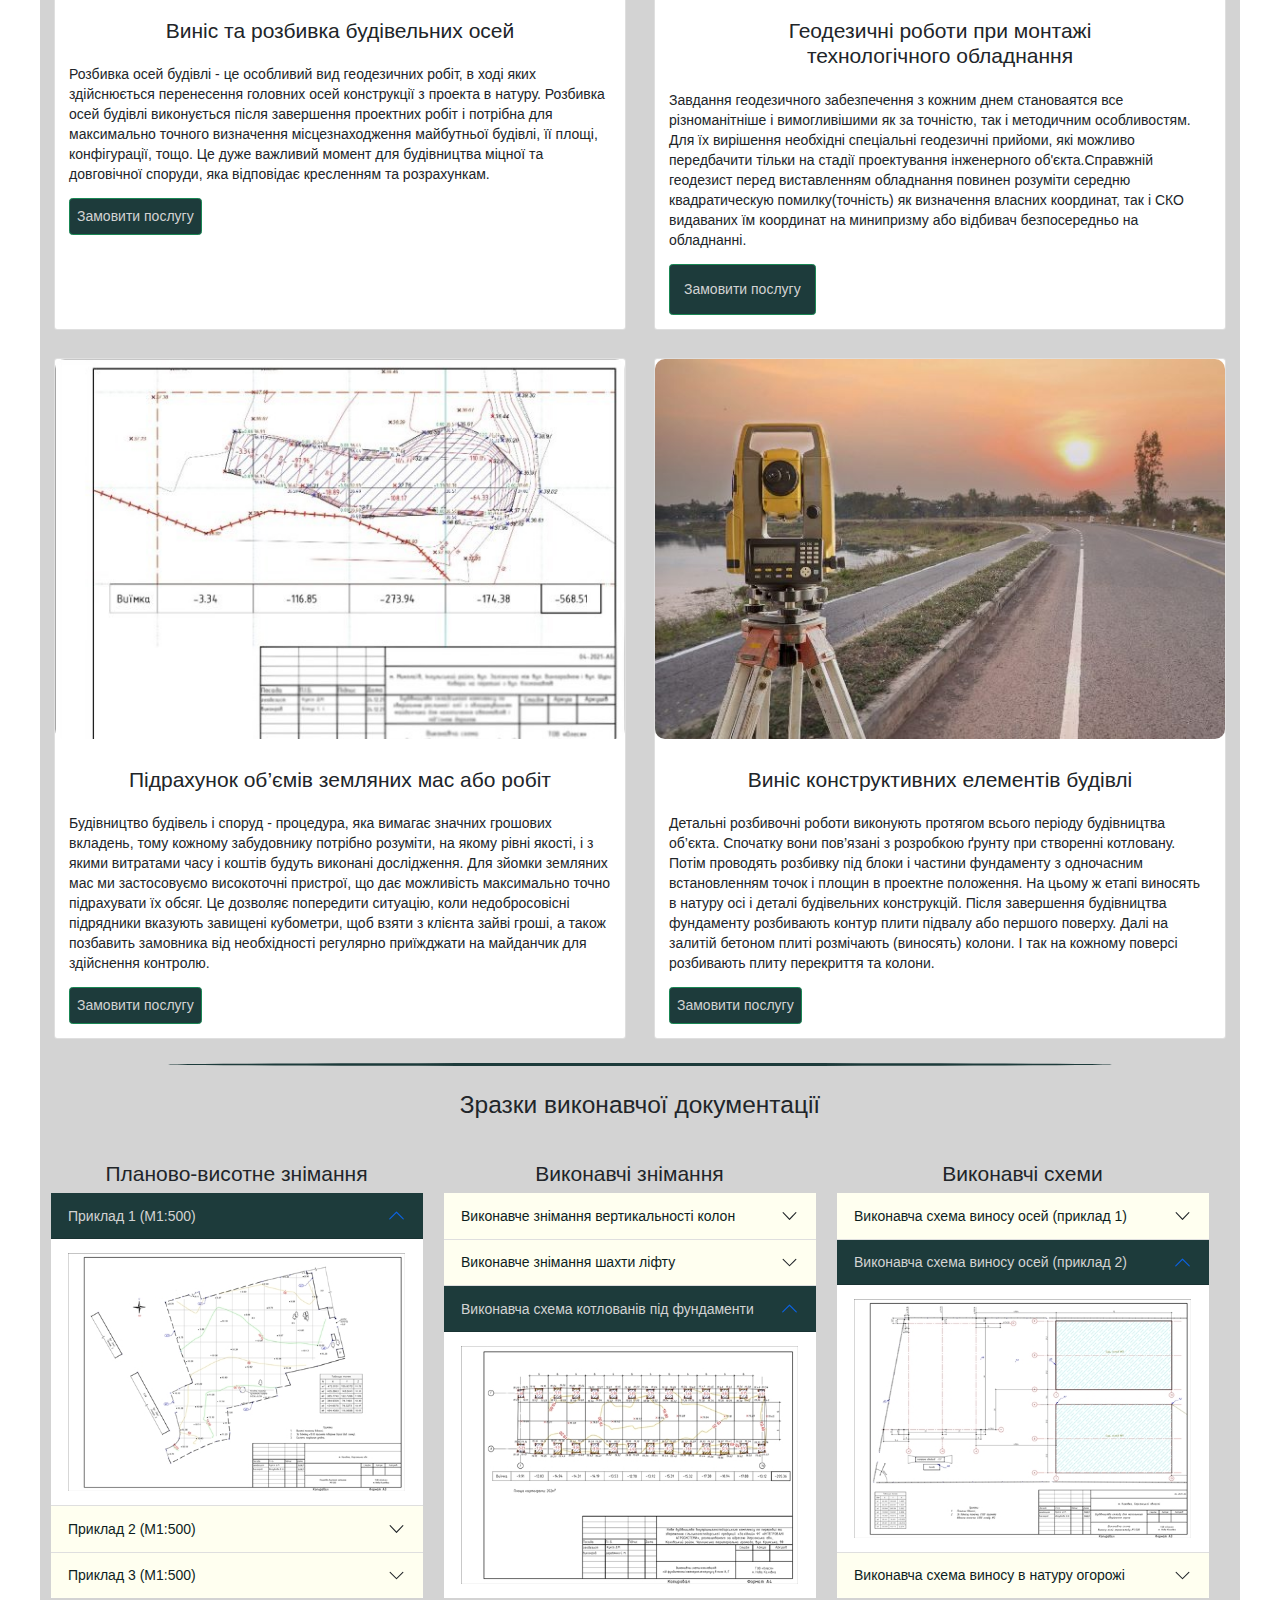
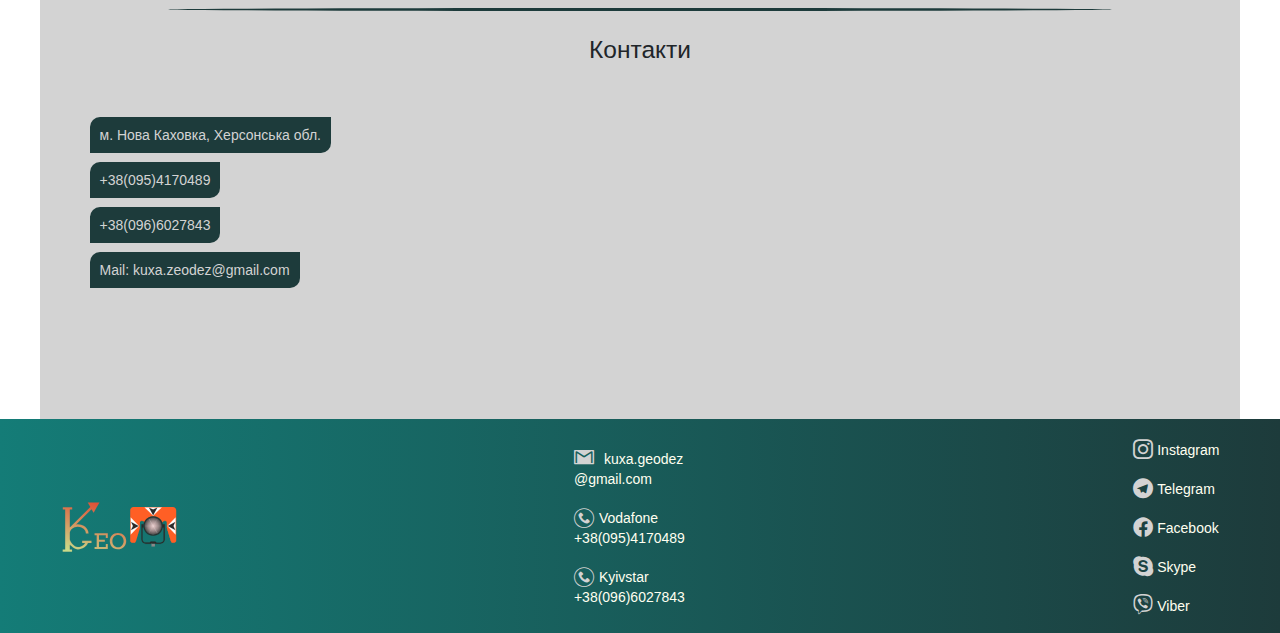
==== commit f516e065: "19.07.22" ====
--- a/index.html
+++ b/index.html
@@ -104,38 +104,6 @@
                     </div>
                 </div>
             </section>
-            <!-- Склад геодезичних робіт -->
-            <section class="sklad_geo" id="sklad_geo">
-                <div class="container">
-                    <div class="row">
-                        <div class="col-12">
-                            <div class="line"></div>
-                            <h3 class="text-center text uppercase m-0 p-3 fs-3">Склад геодезичних робіт</h3>
-                        </div>
-                    </div>
-                    <div class="row">
-                        <div class="col-md-6 col-sm-12">
-                            <p>Cтворення геодезичної розмічувальної мережі будівництва, що включає в себе побудову розмічувальної мережі будівельного майданчика для винесення в натуру основних або головних розмічувальних осей будівель і споруд, магістральних та лінійних споруд, поза межами будівельного майданчика, і побудови зовнішньої геодезичної розмічувальної мережі;</p>
-                        </div>
-                        <div class="col-md-6 col-sm-12">
-                            <p>Побудова зовнішньої геодезичної розмічувальної мережі з прив'язкою до геодезичної розмічувальної мережі будівництва для детального розмічування осей, включаючи детальні розмічу вальні роботи для монтажу будівельних конструкцій та фундаментів технологічного устаткування, виконавче знімання та визначення деформацій (моніторинг);</p>
-                        </div>
-                        <div class="col-md-6 col-sm-12">
-                            <p>Розмічування лінійних споруд або їх частин, тимчасових будівель (споруд) та території будівельного майданчика, крім магістральних;</p>
-                        </div>
-                        <div class="col-md-6 col-sm-12">
-                            <p>Геодезичні вимірювання деформацій (моніторинг) основ, фундаментів, конструкцій будівель (споруд) їх частин, фундаментів технологічного устаткування об'єкта нового будівництва та будинків;</p>
-                        </div>
-                        <div class="col-md-6 col-sm-12">
-                            <p>Створення внутрішньої геодезичної розмічувальної мережі будівель на вихідному та монтажних горизонтах з прив'язкою до зовнішньої геодезичної розмічувальної мережі для будівництва наземної частини, для виконання детальних розмічувальних робіт, виконавчого знімання;</p>
-                        </div>
-                        <div class="col-md-6 col-sm-12">
-                            <p>Створення розмічувальної мережі для монтажу технологічного устаткування; 
-                        геодезичний контроль точності геометричних параметрів будівель (споруд), їх елементів та фундаментів технологічного устаткування і виконавче знімання із складанням виконавчої геодезичної документації.</p>
-                        </div>
-                    </div>
-                </div>
-            </section>
             <!-- Послуги -->
             <section class="my_cards" id="my_cards">
                 <div class="container">
@@ -386,7 +354,7 @@
                         <div class="col-lg-6 col-sm-12">
                             <div class="adress_info">
                                 <ul style="list-style:none; padding-left: 0px;">
-                                    <li class="contacts_item"><a href="#">Адреса: м. Нова Каховка, Херсонська обл.</a> </li>
+                                    <li class="contacts_item"><a href="#">м. Нова Каховка, Херсонська обл.</a> </li>
                                     <li class="contacts_item"><a href="tel:+380954170489">+38(095)4170489</a></li>
                                     <li class="contacts_item"><a href="tel:+380966027843">+38(096)6027843</a></li>
                                     <li class="contacts_item"><a href="#">Mail: kuxa.zeodez@gmail.com</a></li>
--- a/css/style.css
+++ b/css/style.css
@@ -230,6 +230,10 @@
   padding: 5px;
   border-radius: 6px 0 6px 0;
 }
+.footer_contacts_list li a{
+  line-height: 20px;
+}
+
 .footer_social_list li:hover,
 .footer_contacts_list li:hover{
   background-color: var(--color3);
@@ -250,7 +254,6 @@
 /* MAIN */
 .main_slide .container,
 .gallery .container,
-.sklad_geo .container,
 .my_cards .container,
 .contacts .container,
 .documents .container{
@@ -315,18 +318,7 @@
   border-radius: 10px 0 10px 0;
   max-width: 566px;
 }
-/* Склад геодезичних робіт */
-.sklad_geo p{
-  padding: 10px;
-  border: var(--color2) 2px solid;
-  border-radius: 10px 0 10px 0;
-  transition: all 0.8s;
-  background-color: aliceblue;
-}
-.sklad_geo p:hover{
-  background-color: var(--color3);
-  color: var(--color5);
-}
+/* Послуги */
 .card{
   overflow:hidden;
   width: 100%;
@@ -352,7 +344,6 @@
   background-color: var(--color3);
   color: var(--color5);
 }
-
 /* Documents */
 .accordion-item{
   display: block;
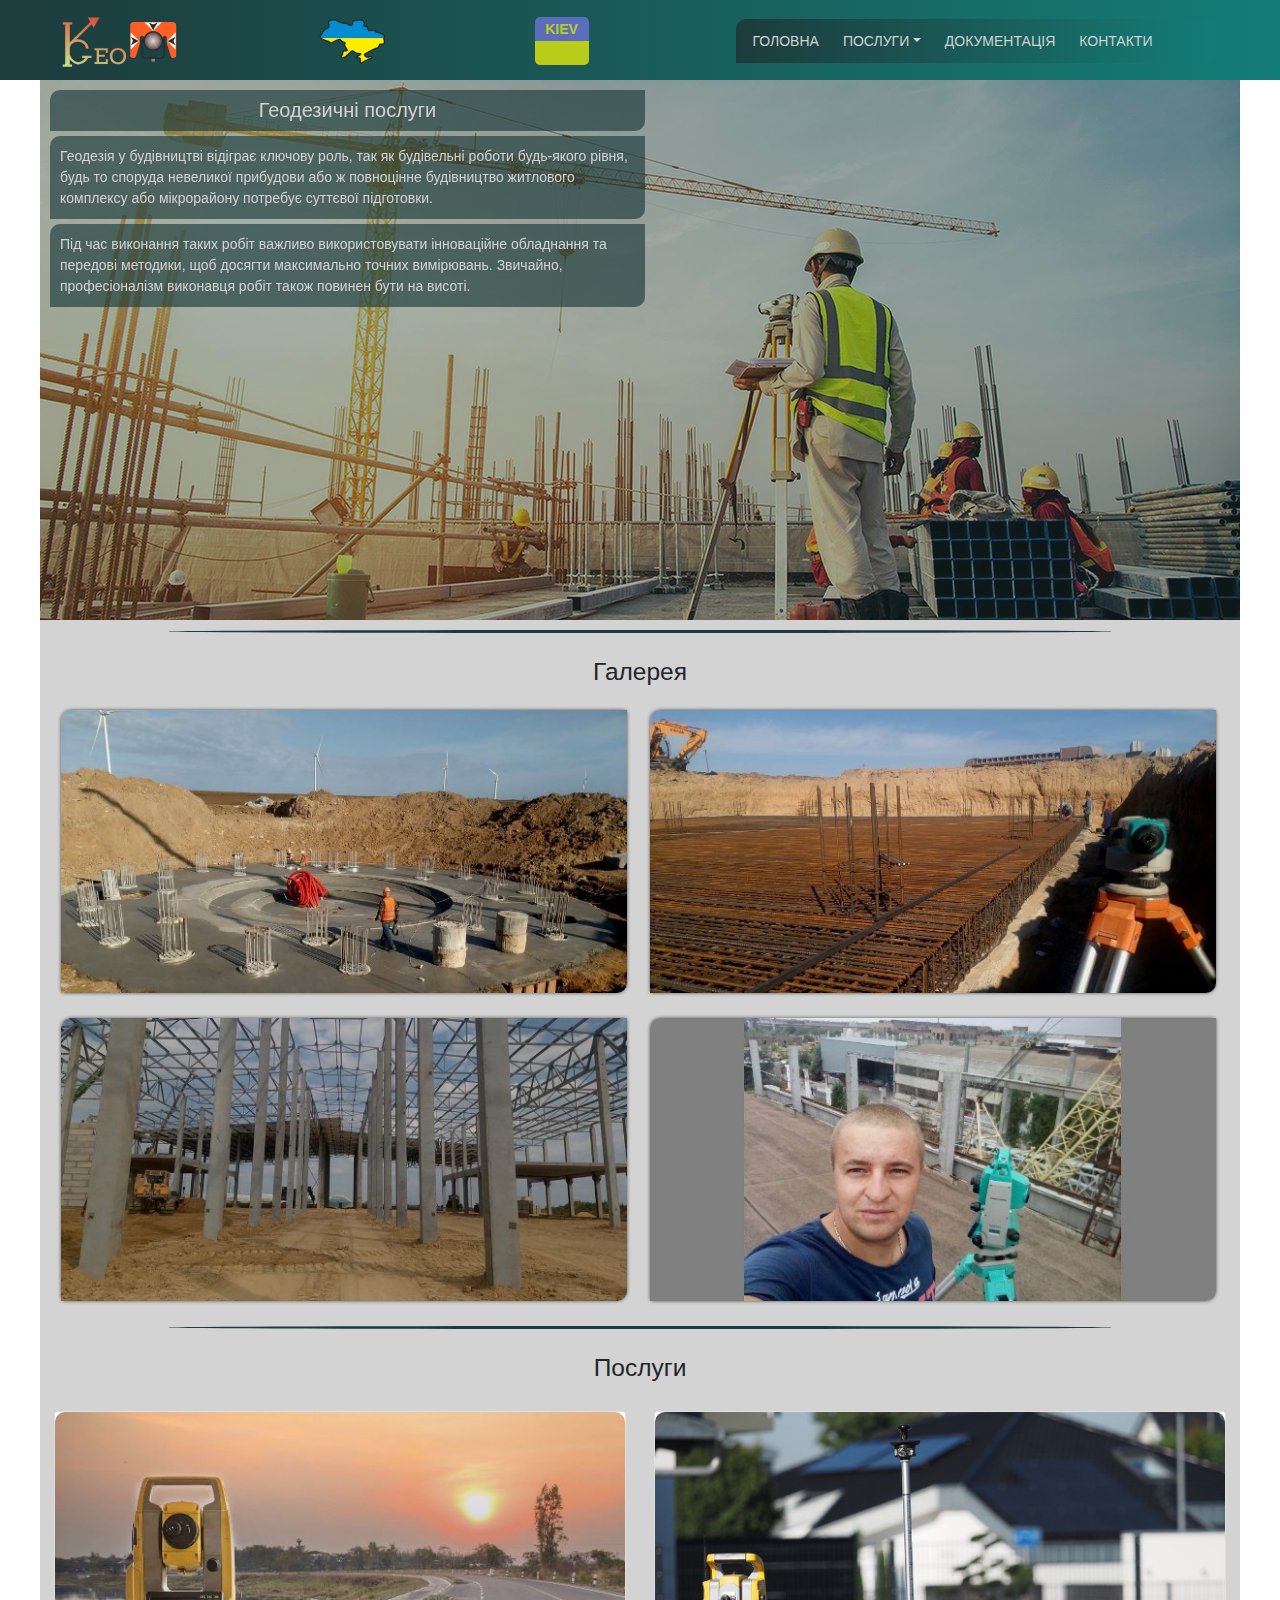
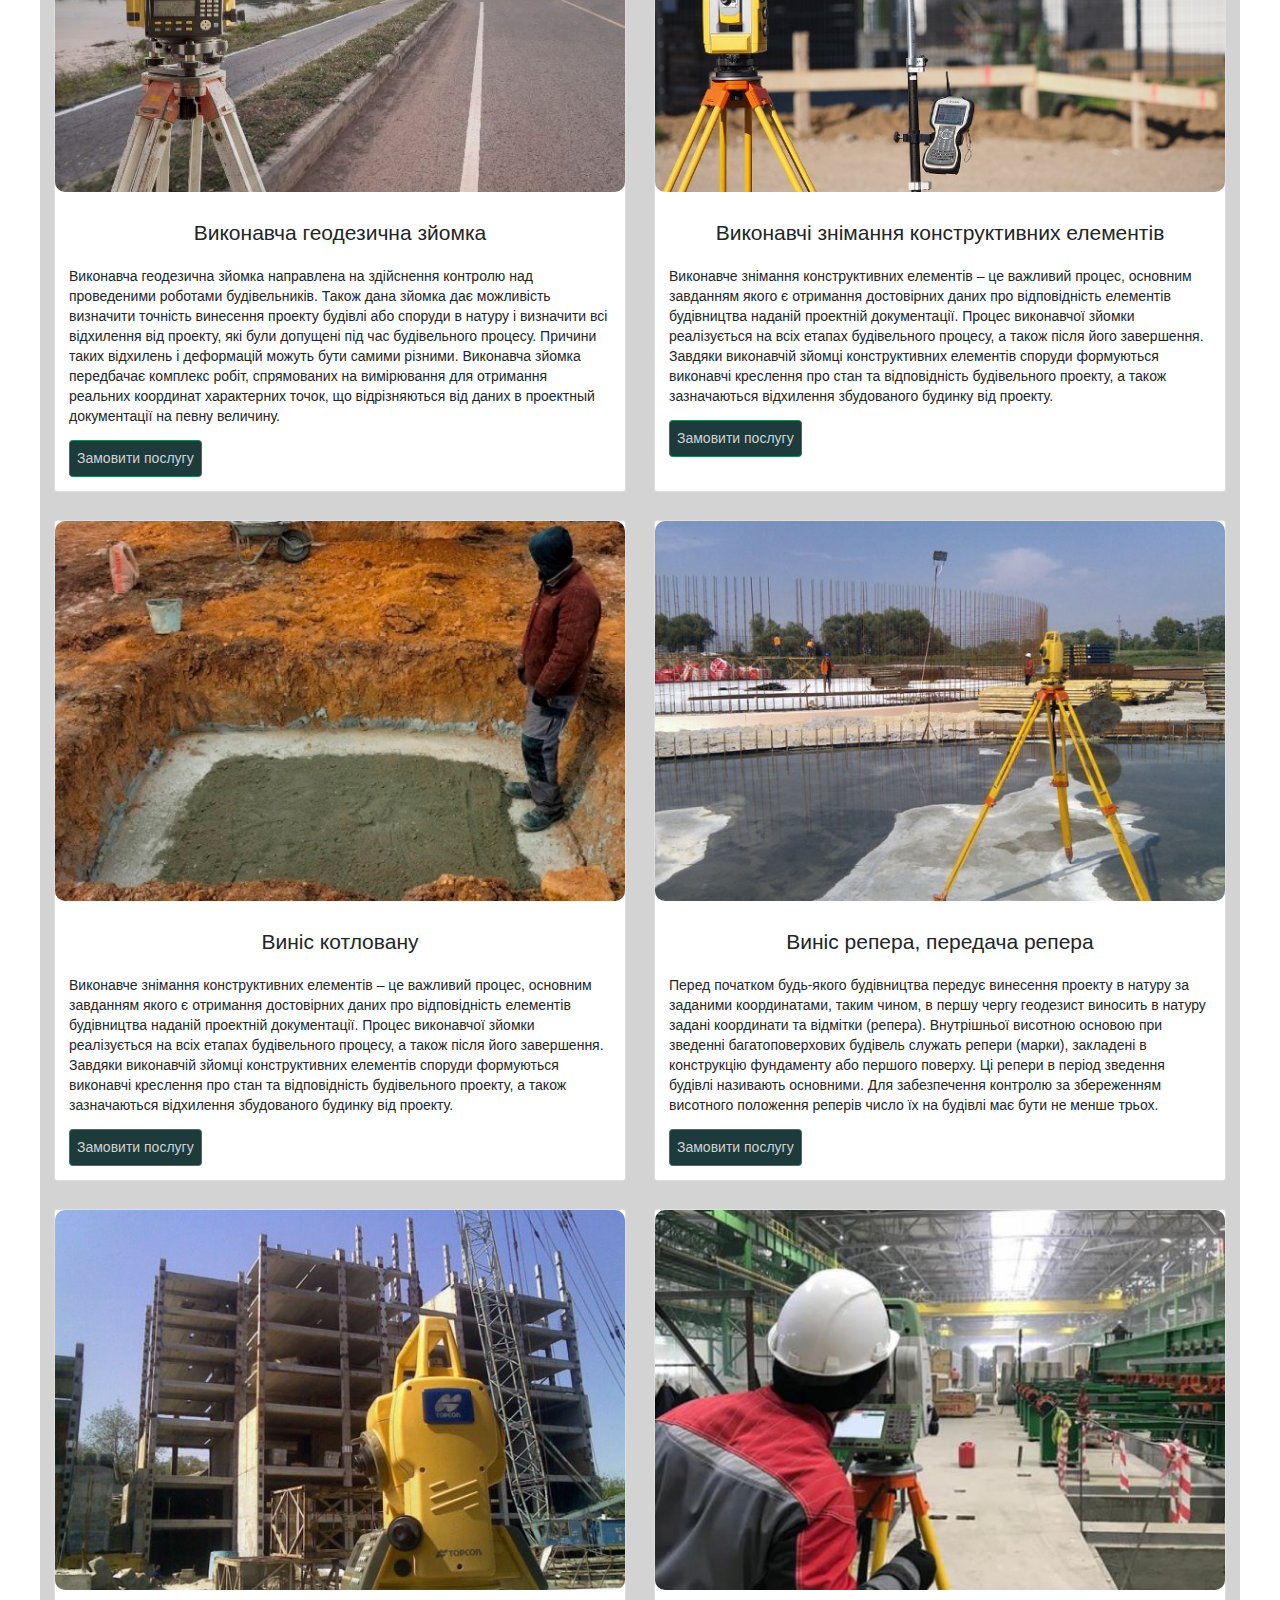
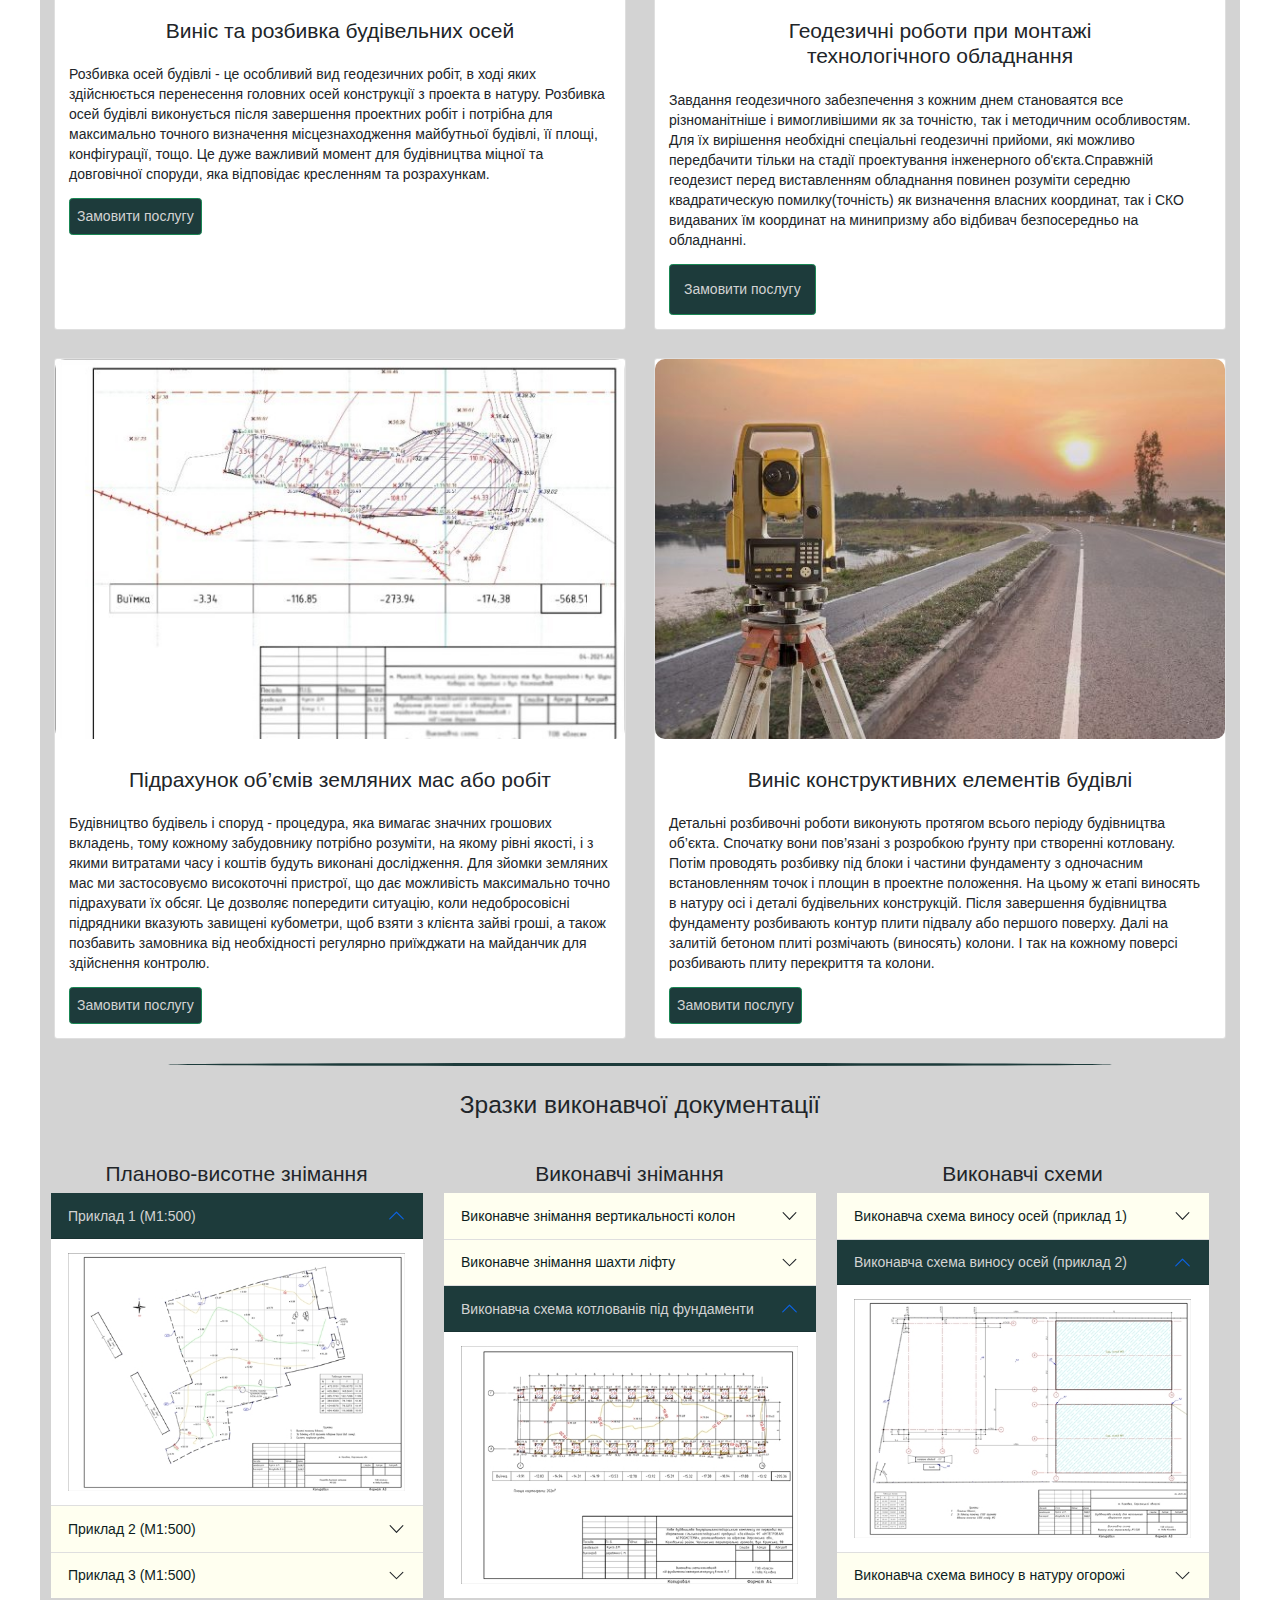
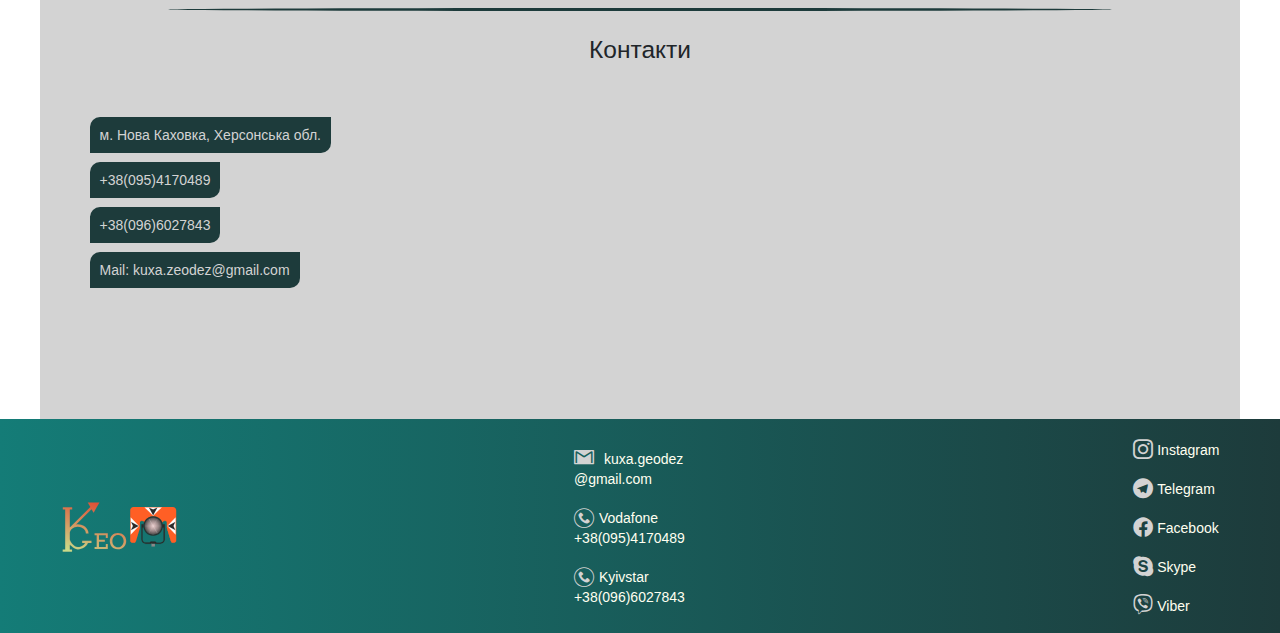
==== commit abd8a55c: "site info" ====
--- a/index.html
+++ b/index.html
@@ -70,9 +70,13 @@
             <section class="main_slide">
                 <div class="container">
                     <div class="row">
-                        <div class="col-12">
+                        <div class="col-sm-12 col-md-6 col-lg-6 col-xl-6">
                             <div class="main_block">
-                                <h3 class="p-4 main_text">Вітаю Вас<br> на сайті<br> інженера-геодезиста!</h3>
+                                <div class="text-block">
+                                    <h1 class="text-center">Геодезичні послуги</h1>
+                                    <p>Геодезія у будівництві відіграє ключову роль, так як будівельні роботи будь-якого рівня, будь то споруда невеликої прибудови або ж повноцінне будівництво житлового комплексу або мікрорайону потребує суттєвої підготовки.</p>
+                                    <p>Під час виконання таких робіт важливо використовувати інноваційне обладнання та передові методики, щоб досягти максимально точних вимірювань.  Звичайно, професіоналізм виконавця робіт також повинен бути на висоті.</p>
+                                </div>
                                 <img class="img-fluid main_image"  src="img/main_logo.jpg" alt="">
                             </div>
                         </div>
--- a/css/style.css
+++ b/css/style.css
@@ -294,14 +294,28 @@
   max-width: 1200px;
   height: 45vw;
   max-height: 540px;
-  top: 81px;
+  top: 80px;
   opacity: 0.6;
 }
-.main_text{
-  font-size: 2vmax;
-  line-height:3vmax;
-  color:var(--color1)
-}
+.text-block{
+  padding: 5px;
+}
+.text-block h1,
+.text-block p{
+  margin: 5px;
+  position: relative;
+  border-radius: 10px 0px 10px 0px;
+  padding: 10px;
+  color: var(--color1);
+  background-color: rgba(29, 59, 59, 0.653);
+  width: 50%;
+  z-index: 1;
+  line-height: 1.5rem;
+}
+.text-block h1{
+  font-size: 20px;
+}
+
 /* Виконані проекти Gallery */
 .myGallery {
   padding-bottom: 0px;
@@ -401,4 +415,25 @@
   .main_image{
   top: 60px;
   }
+  .text-block h1,
+  .text-block p{
+    width: 100%;
+  }
+  .main_block{
+    width: 100vw;
+    height: 100vw;
+  }
+  .main_image{
+    width: 220vw;
+    height: 100vw;
+  }
+}
+@media (max-width: 767.98px) {
+  .text-block h1,
+  .text-block p{
+    width: 100%;
+  }
+  .text-block h1{
+    font-size: 18px;
+  }
 }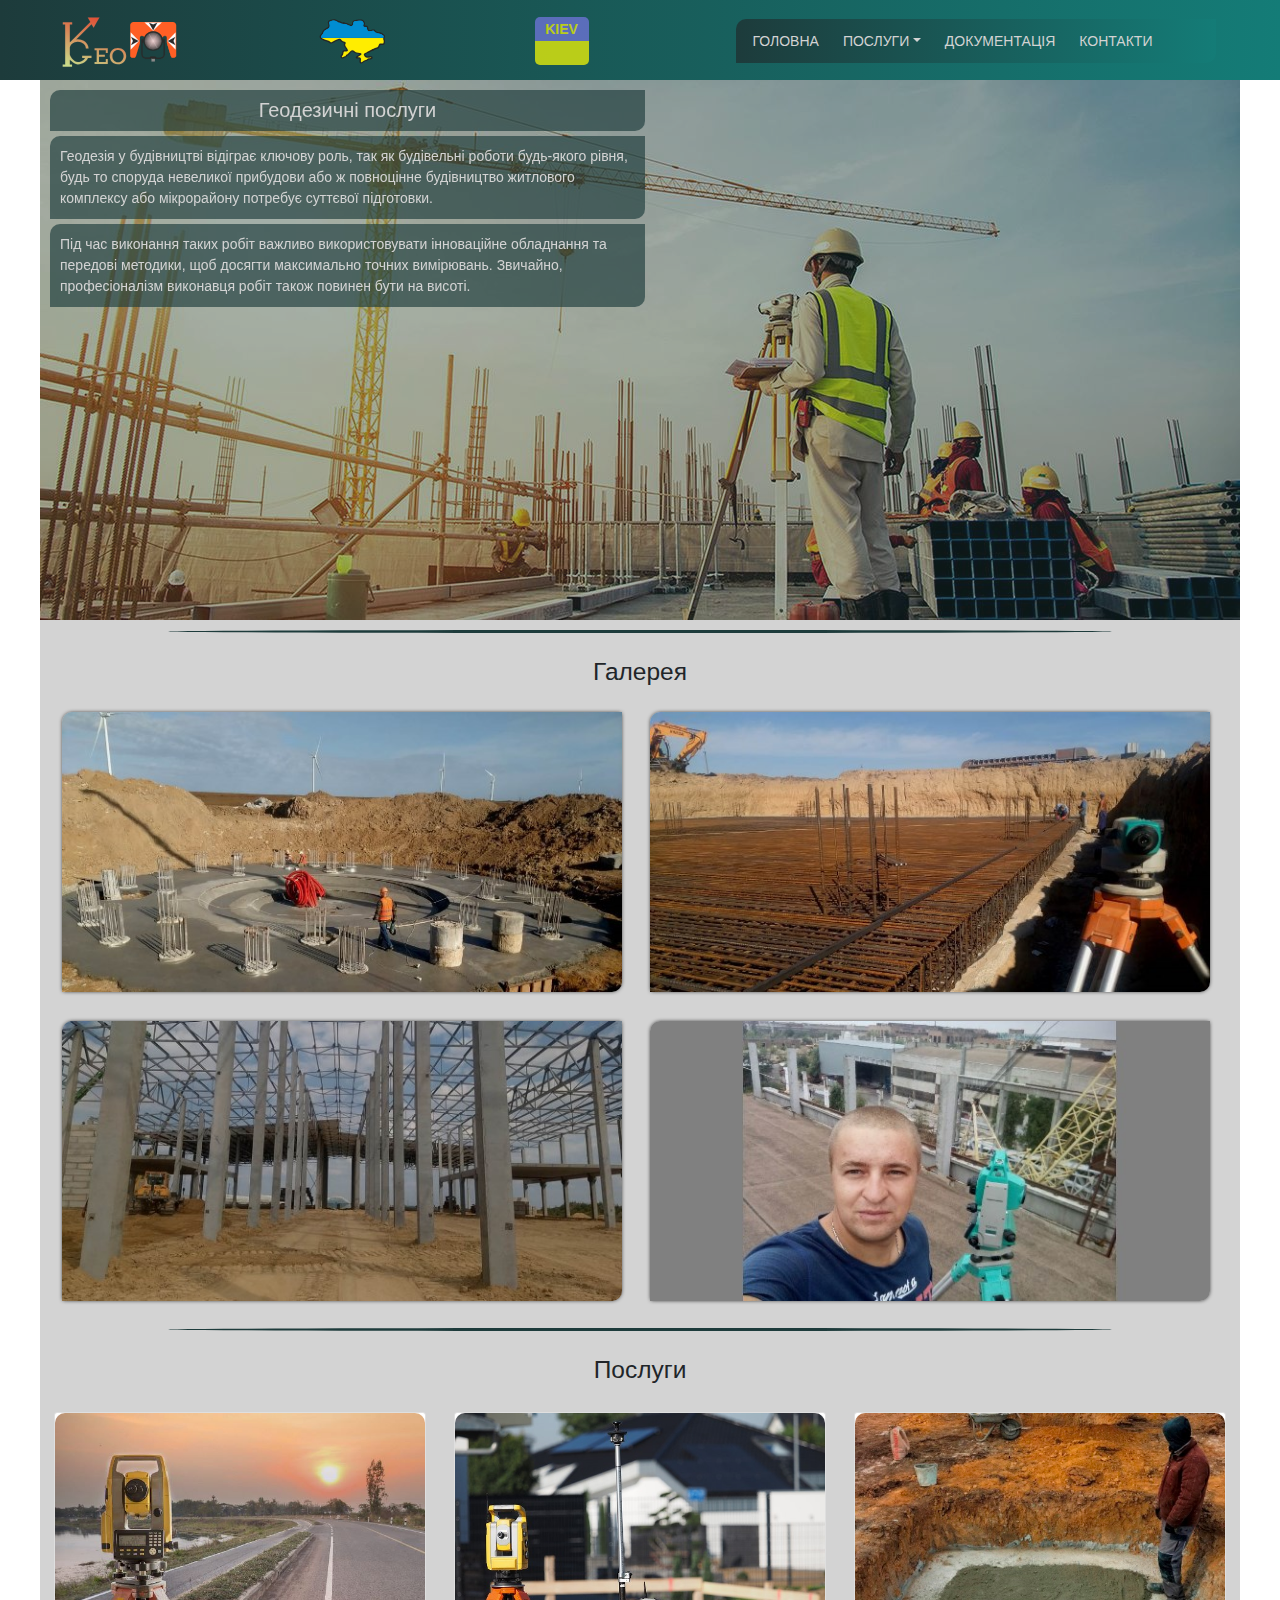
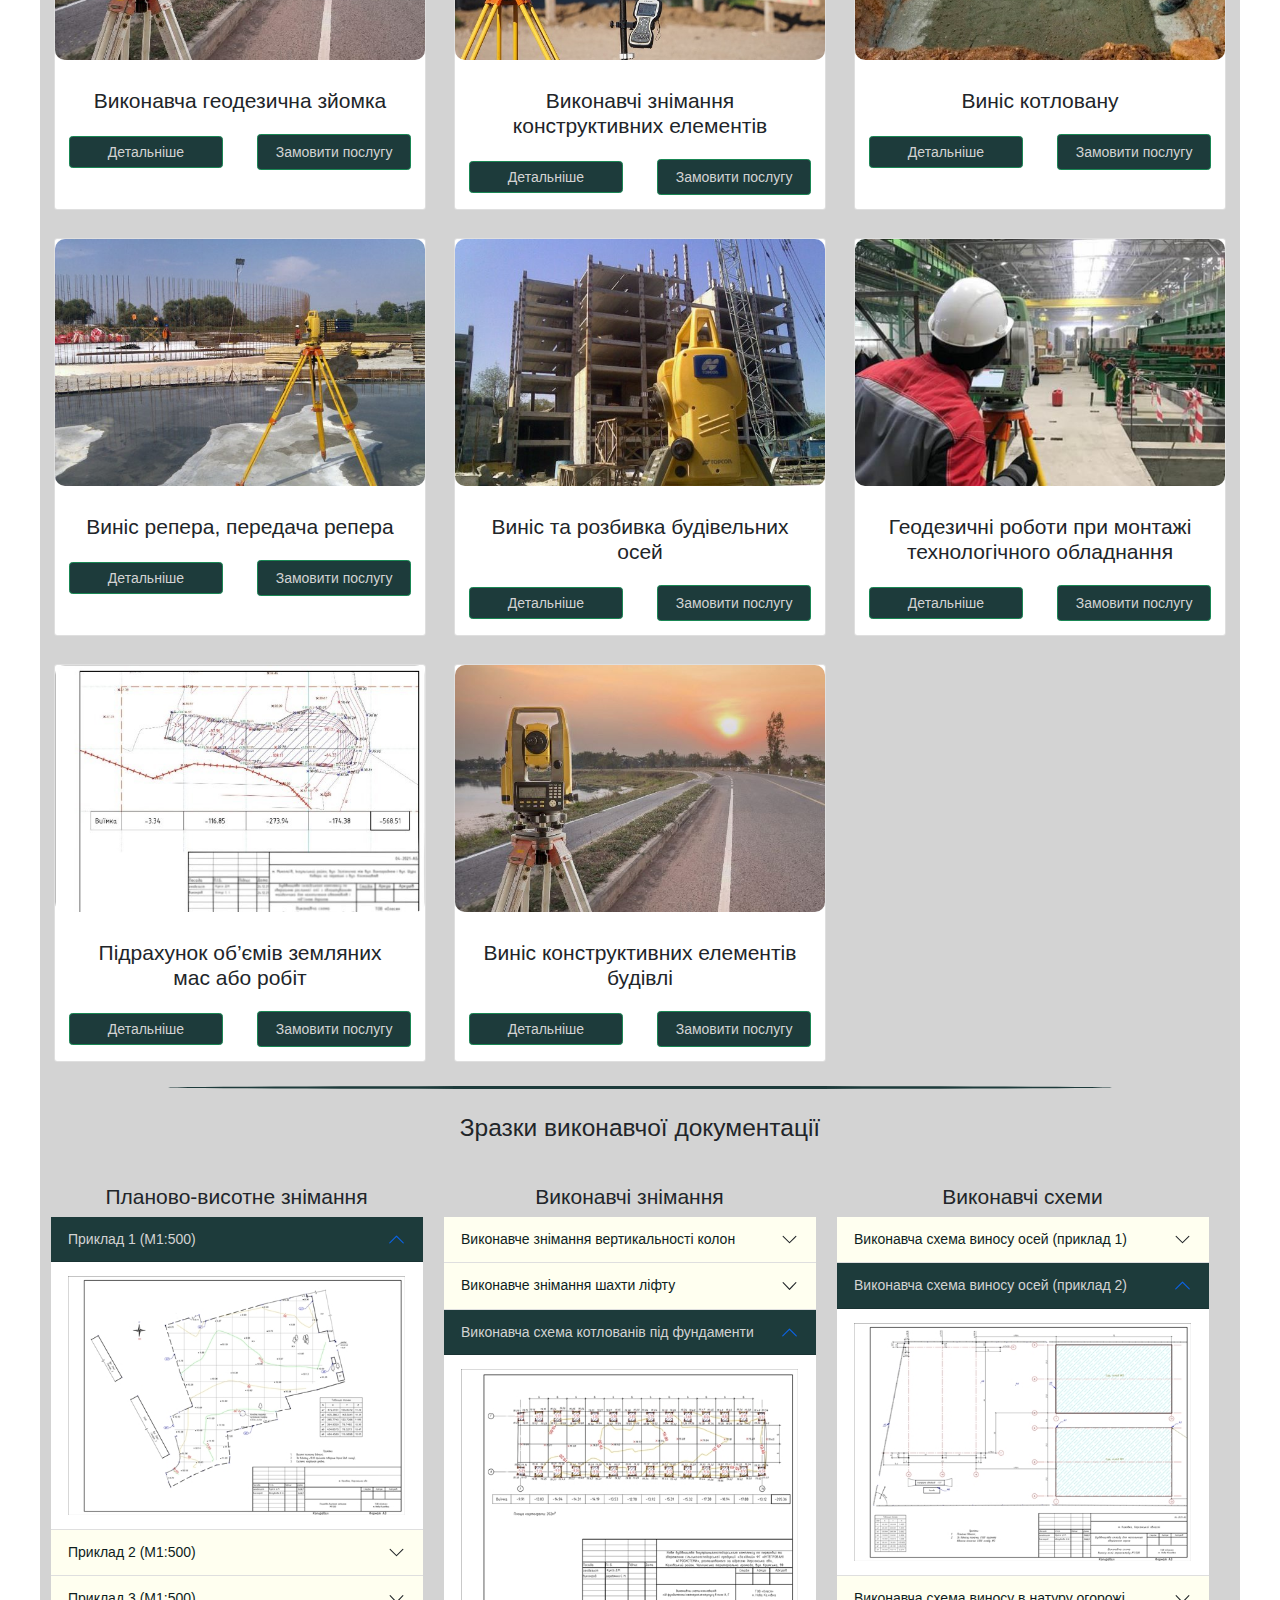
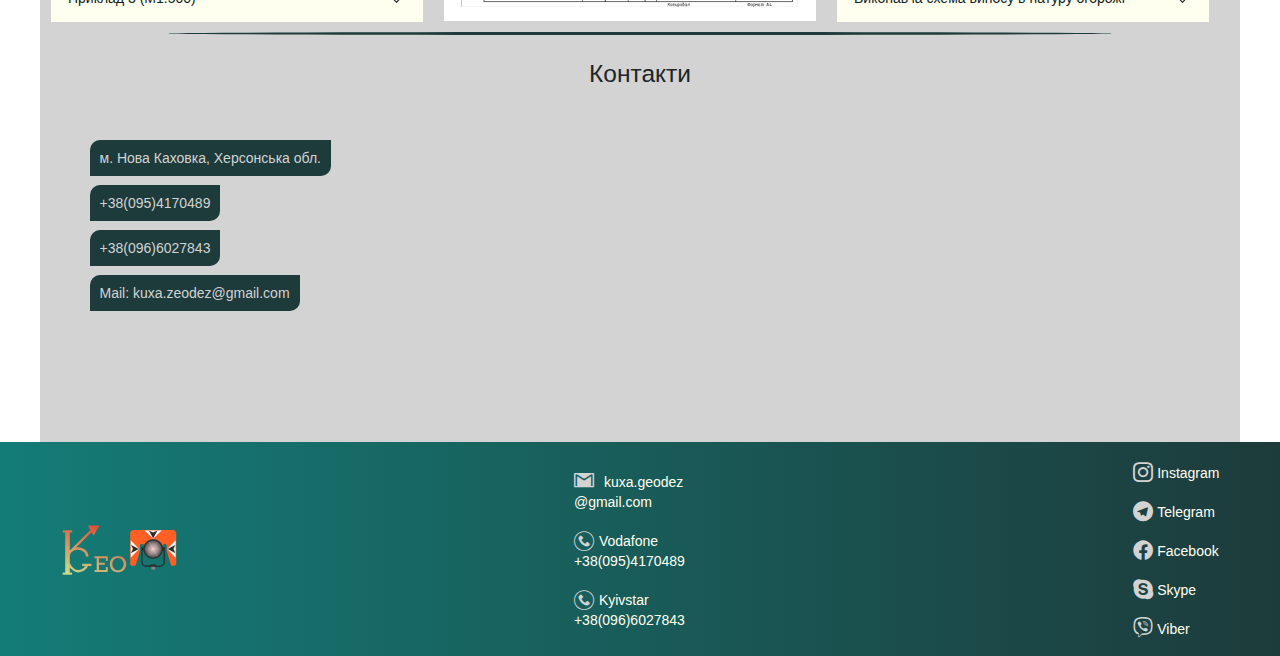
==== commit 0e9b1e68: "minimaze cards" ====
--- a/index.html
+++ b/index.html
@@ -118,84 +118,139 @@
                         </div>
                     </div>
                     <div class="row">
-                        <div class="col-md-6 col-sm-12 p-3 " id="card01">
+                        <div class="col-md-6 col-sm-12 col-xl-4 p-3 " id="card01">
                             <div class="card" >
                                 <img src="img/img01.jpeg" class="img-fluid card-img" alt="images">
                                 <div class="card-body">
                                     <h5 class="card-title text-center p-3 fs-4 fw-semibold">Виконавча геодезична зйомка</h5>
-                                    <p class="card-text">Виконавча геодезична зйомка направлена на здійснення контролю над проведеними роботами будівельників. Також дана зйомка дає можливість визначити точність винесення проекту будівлі або споруди в натуру і визначити всі відхилення від проекту, які були допущені під час будівельного процесу. Причини таких відхилень і деформацій можуть бути самими різними. Виконавча зйомка передбачає комплекс робіт, спрямованих на вимірювання для отримання реальних координат характерних точок, що відрізняються від даних в проектный документації на певну величину.</p>
-                                    <a href="tel:+380954170489" class="btn p-2 btn-success btn-itd number_phone">Замовити послугу</a>
-                                </div>
-                            </div>
-                            
-                        </div>
-                        <div class="col-md-6 col-sm-12 p-3" id="card02">
+                                    <div class="btn-block">
+                                        <a class="btn btn-success btn-itd" data-bs-toggle="collapse" href="#card_detali_1" role="button" aria-expanded="false" aria-controls="card_detali_1">Детальніше</a>
+                                        <a href="tel:+380954170489" class="btn p-2 btn-success btn-itd">Замовити послугу</a>
+                                    </div>
+                                    <div class="collapse" id="card_detali_1">
+                                        <div class="card card-body">
+                                            Виконавча геодезична зйомка направлена на здійснення контролю над проведеними роботами будівельників. Також дана зйомка дає можливість визначити точність винесення проекту будівлі або споруди в натуру і визначити всі відхилення від проекту, які були допущені під час будівельного процесу. Причини таких відхилень і деформацій можуть бути самими різними. Виконавча зйомка передбачає комплекс робіт, спрямованих на вимірювання для отримання реальних координат характерних точок, що відрізняються від даних в проектный документації на певну величину.
+                                        </div>
+                                    </div>
+                                </div>
+                            </div> 
+                        </div>
+                        <div class="col-md-6 col-sm-12 col-xl-4 p-3" id="card02">
                             <div class="card" >
                                 <img src="img/img02.jpg" class="img-fluid card-img" alt="images">
                                 <div class="card-body">
                                     <h5 class="card-title text-center p-3 fs-4 fw-semibold">Виконавчі знімання конструктивних елементів</h5>
-                                    <p class="card-text">Виконавче знімання конструктивних елементів – це важливий процес, основним завданням якого є отримання достовірних даних про відповідність елементів будівництва наданій проектній документації. Процес виконавчої зйомки реалізується на всіх етапах будівельного процесу, а також після його завершення. Завдяки виконавчій зйомці конструктивних елементів споруди формуються виконавчі креслення про стан та відповідність будівельного проекту, а також зазначаються відхилення збудованого будинку від проекту.</p>
-                                    <a href="tel:+380954170489" class="btn p-2 btn-success btn-itd number_phone">Замовити послугу</a>
-                                </div>
-                            </div>
-                        </div>
-                        <div class="col-md-6 col-sm-12 p-3" id="card03">
+                                    <div class="btn-block">
+                                        <a class="btn btn-success btn-itd" data-bs-toggle="collapse" href="#card_detali_2" role="button" aria-expanded="false" aria-controls="card_detali_2">Детальніше</a>
+                                        <a href="tel:+380954170489" class="btn p-2 btn-success btn-itd">Замовити послугу</a>
+                                    </div>
+                                    <div class="collapse" id="card_detali_2">
+                                        <div class="card card-body">
+                                            Виконавче знімання конструктивних елементів – це важливий процес, основним завданням якого є отримання достовірних даних про відповідність елементів будівництва наданій проектній документації. Процес виконавчої зйомки реалізується на всіх етапах будівельного процесу, а також після його завершення. Завдяки виконавчій зйомці конструктивних елементів споруди формуються виконавчі креслення про стан та відповідність будівельного проекту, а також зазначаються відхилення збудованого будинку від проекту.
+                                        </div>
+                                    </div>
+                                </div>
+                            </div>
+                        </div>
+                        <div class="col-md-6 col-sm-12 col-xl-4 p-3" id="card03">
                             <div class="card" >
                                 <img src="img/img03.jpg" class="img-fluid card-img" alt="images">
                                 <div class="card-body">
                                     <h5 class="card-title text-center p-3 fs-4 fw-semibold">Виніс котловану</h5>
-                                    <p class="card-text">Виконавче знімання конструктивних елементів – це важливий процес, основним завданням якого є отримання достовірних даних про відповідність елементів будівництва наданій проектній документації. Процес виконавчої зйомки реалізується на всіх етапах будівельного процесу, а також після його завершення. Завдяки виконавчій зйомці конструктивних елементів споруди формуються виконавчі креслення про стан та відповідність будівельного проекту, а також зазначаються відхилення збудованого будинку від проекту.</p>
-                                    <a href="tel:+380954170489" class="btn p-2 btn-success btn-itd number_phone">Замовити послугу</a>
-                                </div>
-                            </div>
-                        </div>
-                        <div class="col-md-6 col-sm-12 p-3" id="card04">
+                                    <div class="btn-block">
+                                        <a class="btn btn-success btn-itd" data-bs-toggle="collapse" href="#card_detali_3" role="button" aria-expanded="false" aria-controls="card_detali_3">Детальніше</a>
+                                        <a href="tel:+380954170489" class="btn p-2 btn-success btn-itd">Замовити послугу</a>
+                                    </div>
+                                    <div class="collapse" id="card_detali_3">
+                                        <div class="card card-body">
+                                            Виконавче знімання конструктивних елементів – це важливий процес, основним завданням якого є отримання достовірних даних про відповідність елементів будівництва наданій проектній документації. Процес виконавчої зйомки реалізується на всіх етапах будівельного процесу, а також після його завершення. Завдяки виконавчій зйомці конструктивних елементів споруди формуються виконавчі креслення про стан та відповідність будівельного проекту, а також зазначаються відхилення збудованого будинку від проекту.
+                                        </div>
+                                    </div>
+                                </div>
+                            </div>
+                        </div>
+                        <div class="col-md-6 col-sm-12 col-xl-4 p-3" id="card04">
                             <div class="card" >
                                 <img src="img/img04.jpg" class="img-fluid card-img" alt="images">
                                 <div class="card-body">
                                     <h5 class="card-title text-center p-3 fs-4 fw-semibold">Виніс репера, передача репера</h5>
-                                    <p class="card-text">Перед початком будь-якого будівництва передує винесення проекту в натуру за заданими координатами, таким чином, в першу чергу геодезист виносить в натуру задані координати та відмітки (репера). Внутрішньої висотною основою при зведенні багатоповерхових будівель служать репери (марки), закладені в конструкцію фундаменту або першого поверху. Ці репери в період зведення будівлі називають основними. Для забезпечення контролю за збереженням висотного положення реперів число їх на будівлі має бути не менше трьох.</p>
-                                    <a href="tel:+380954170489" class="btn p-2 btn-success btn-itd number_phone">Замовити послугу</a>
-                                </div>
-                            </div>
-                        </div>
-                        <div class="col-md-6 col-sm-12 p-3" id="card05">
+                                    <div class="btn-block">
+                                        <a class="btn btn-success btn-itd" data-bs-toggle="collapse" href="#card_detali_4" role="button" aria-expanded="false" aria-controls="card_detali_4">Детальніше</a>
+                                        <a href="tel:+380954170489" class="btn p-2 btn-success btn-itd">Замовити послугу</a>
+                                    </div>
+                                    <div class="collapse" id="card_detali_4">
+                                        <div class="card card-body">
+                                            Перед початком будь-якого будівництва передує винесення проекту в натуру за заданими координатами, таким чином, в першу чергу геодезист виносить в натуру задані координати та відмітки (репера). Внутрішньої висотною основою при зведенні багатоповерхових будівель служать репери (марки), закладені в конструкцію фундаменту або першого поверху. Ці репери в період зведення будівлі називають основними. Для забезпечення контролю за збереженням висотного положення реперів число їх на будівлі має бути не менше трьох.
+                                        </div>
+                                    </div>
+                                </div>
+                            </div>
+                        </div>
+                        <div class="col-md-6 col-sm-12 col-xl-4 p-3" id="card05">
                             <div class="card" >
                                 <img src="img/img05.jpg" class="img-fluid card-img" alt="images">
                                 <div class="card-body">
                                     <h5 class="card-title text-center p-3 fs-4 fw-semibold">Виніс та розбивка будівельних осей</h5>
-                                    <p class="card-text">Розбивка осей будівлі - це особливий вид геодезичних робіт, в ході яких здійснюється перенесення головних осей конструкції з проекта в натуру. Розбивка осей будівлі виконується після завершення проектних робіт і потрібна для максимально точного визначення місцезнаходження майбутньої будівлі, її площі, конфігурації, тощо. Це дуже важливий момент для будівництва міцної та довговічної споруди, яка відповідає кресленням та розрахункам.</p>
-                                    <a href="tel:+380954170489" class="btn p-2 btn-success btn-itd number_phone">Замовити послугу</a>
-                                </div>
-                            </div>
-                        </div>
-                        <div class="col-md-6 col-sm-12 p-3" id="card06">
+                                    <div class="btn-block">
+                                        <a class="btn btn-success btn-itd" data-bs-toggle="collapse" href="#card_detali_5" role="button" aria-expanded="false" aria-controls="card_detali_5">Детальніше</a>
+                                        <a href="tel:+380954170489" class="btn p-2 btn-success btn-itd">Замовити послугу</a>
+                                    </div>
+                                    <div class="collapse" id="card_detali_5">
+                                        <div class="card card-body">
+                                            Розбивка осей будівлі - це особливий вид геодезичних робіт, в ході яких здійснюється перенесення головних осей конструкції з проекта в натуру. Розбивка осей будівлі виконується після завершення проектних робіт і потрібна для максимально точного визначення місцезнаходження майбутньої будівлі, її площі, конфігурації, тощо. Це дуже важливий момент для будівництва міцної та довговічної споруди, яка відповідає кресленням та розрахункам
+                                        </div>
+                                    </div>
+                                </div>
+                            </div>
+                        </div>
+                        <div class="col-md-6 col-sm-12 col-xl-4 p-3" id="card06">
                             <div class="card" >
                                 <img src="img/img06.jpg" class="img-fluid card-img" alt="images">
                                 <div class="card-body">
                                     <h5 class="card-title text-center p-3 fs-4 fw-semibold">Геодезичні роботи при монтажі<br>технологічного обладнання</h5>
-                                    <p class="card-text">Завдання геодезичного забезпечення з кожним днем становаятся все різноманітніше і вимогливішими як за точністю, так і методичним особливостям. Для їх вирішення необхідні спеціальні геодезичні прийоми, які можливо передбачити тільки на стадії проектування інженерного об'єкта.Справжній геодезист перед виставленням обладнання повинен розуміти середню квадратическую помилку(точність) як визначення власних координат, так і СКО видаваних їм координат на минипризму або відбивач безпосередньо на обладнанні.</p>
-                                    <a href="tel:+380954170489" class="btn p-3 btn-success btn-itd number_phone">Замовити послугу</a>
-                                </div>
-                            </div>
-                        </div>
-                        <div class="col-md-6 col-sm-12 p-3" id="card07">
+                                    <div class="btn-block">
+                                        <a class="btn btn-success btn-itd" data-bs-toggle="collapse" href="#card_detali_6" role="button" aria-expanded="false" aria-controls="card_detali_6">Детальніше</a>
+                                        <a href="tel:+380954170489" class="btn p-2 btn-success btn-itd">Замовити послугу</a>
+                                    </div>
+                                    <div class="collapse" id="card_detali_6">
+                                        <div class="card card-body">
+                                            Завдання геодезичного забезпечення з кожним днем становаятся все різноманітніше і вимогливішими як за точністю, так і методичним особливостям. Для їх вирішення необхідні спеціальні геодезичні прийоми, які можливо передбачити тільки на стадії проектування інженерного об'єкта.Справжній геодезист перед виставленням обладнання повинен розуміти середню квадратическую помилку(точність) як визначення власних координат, так і СКО видаваних їм координат на минипризму або відбивач безпосередньо на обладнанні.
+                                        </div>
+                                    </div>
+                                </div>
+                            </div>
+                        </div>
+                        <div class="col-md-6 col-sm-12 col-xl-4 p-3" id="card07">
                             <div class="card" >
                                 <img src="img/img07.jpg" class="img-fluid card-img" alt="images">
                                 <div class="card-body">
                                     <h5 class="card-title text-center p-3 fs-4 fw-semibold">Підрахунок об’ємів земляних мас або робіт</h5>
-                                    <p class="card-text">Будівництво будівель і споруд - процедура, яка вимагає значних грошових вкладень, тому кожному забудовнику потрібно розуміти, на якому рівні якості, і з якими витратами часу і коштів будуть виконані дослідження. Для зйомки земляних мас ми застосовуємо високоточні пристрої, що дає можливість максимально точно підрахувати їх обсяг. Це дозволяє попередити ситуацію, коли недобросовісні підрядники вказують завищені кубометри, щоб взяти з клієнта зайві гроші, а також позбавить замовника від необхідності регулярно приїжджати на майданчик для здійснення контролю.</p>
-                                    <a href="tel:+380954170489" class="btn p-2 btn-success btn-itd number_phone">Замовити послугу</a>
-                                </div>
-                            </div>
-                        </div>
-                        <div class="col-md-6 col-sm-12 p-3" id="card08">
+                                    <div class="btn-block">
+                                        <a class="btn btn-success btn-itd" data-bs-toggle="collapse" href="#card_detali_7" role="button" aria-expanded="false" aria-controls="card_detali_7">Детальніше</a>
+                                        <a href="tel:+380954170489" class="btn p-2 btn-success btn-itd">Замовити послугу</a>
+                                    </div>
+                                    <div class="collapse" id="card_detali_7">
+                                        <div class="card card-body">
+                                            Будівництво будівель і споруд - процедура, яка вимагає значних грошових вкладень, тому кожному забудовнику потрібно розуміти, на якому рівні якості, і з якими витратами часу і коштів будуть виконані дослідження. Для зйомки земляних мас ми застосовуємо високоточні пристрої, що дає можливість максимально точно підрахувати їх обсяг. Це дозволяє попередити ситуацію, коли недобросовісні підрядники вказують завищені кубометри, щоб взяти з клієнта зайві гроші, а також позбавить замовника від необхідності регулярно приїжджати на майданчик для здійснення контролю.
+                                        </div>
+                                    </div>
+                                </div>
+                            </div>
+                        </div>
+                        <div class="col-md-6 col-sm-12 col-xl-4 p-3" id="card08">
                             <div class="card" >
                                 <img src="img/img08.jpeg" class="img-fluid card-img" alt="images">
                                 <div class="card-body">
                                     <h5 class="card-title text-center p-3 fs-4 fw-semibold">Виніс конструктивних елементів будівлі</h5>
-                                    <p class="card-text">Детальні розбивочні роботи виконують протягом всього періоду будівництва об’єкта. Спочатку вони пов’язані з розробкою ґрунту при створенні котловану. Потім проводять розбивку під блоки і частини фундаменту з одночасним встановленням точок і площин в проектне положення. На цьому ж етапі виносять в натуру осі і деталі будівельних конструкцій. Після завершення будівництва фундаменту розбивають контур плити підвалу або першого поверху. Далі на залитій бетоном плиті розмічають (виносять) колони. І так на кожному поверсі розбивають плиту перекриття та колони. </p>
-                                    <a href="tel:+380954170489" class="btn p-2 btn-success btn-itd number_phone">Замовити послугу</a>
+                                    <div class="btn-block">
+                                        <a class="btn btn-success btn-itd" data-bs-toggle="collapse" href="#card_detali_8" role="button" aria-expanded="false" aria-controls="card_detali_8">Детальніше</a>
+                                        <a href="tel:+380954170489" class="btn p-2 btn-success btn-itd">Замовити послугу</a>
+                                    </div>
+                                    <div class="collapse" id="card_detali_8">
+                                        <div class="card card-body">
+                                            Детальні розбивочні роботи виконують протягом всього періоду будівництва об’єкта. Спочатку вони пов’язані з розробкою ґрунту при створенні котловану. Потім проводять розбивку під блоки і частини фундаменту з одночасним встановленням точок і площин в проектне положення. На цьому ж етапі виносять в натуру осі і деталі будівельних конструкцій. Після завершення будівництва фундаменту розбивають контур плити підвалу або першого поверху. Далі на залитій бетоном плиті розмічають (виносять) колони. І так на кожному поверсі розбивають плиту перекриття та колони. 
+                                        </div>
+                                    </div>
                                 </div>
                             </div>
                         </div>
--- a/css/style.css
+++ b/css/style.css
@@ -324,13 +324,11 @@
 .myGallery a {
   display: inline-block;
   overflow: hidden;
-  margin: 10px 10px;
+  margin: 1% 1%;
   box-shadow: 0 0 4px -1px #000;
-}
-.myGallery a{
-  justify-content: center;
+  justify-content: space-between;
   border-radius: 10px 0 10px 0;
-  max-width: 566px;
+  max-width: 47.5%;
 }
 /* Послуги */
 .card{
@@ -350,14 +348,25 @@
   -moz-transform: scale(1.1);
   -o-transform: scale(1.1);
 }
+.btn-block{
+  display: flex;
+  justify-content: space-between;
+  align-items: center;
+}
 .btn-itd{
-  background-color: var(--color2);
-  color: var(--color1);
+  font-size: 14px;
+  line-height: 20px;
+  width: 45%;
+  min-height: 30px;
+  background-color: var(--color2);
+  color: var(--color1);
+  padding: 5px;
 }
 .btn-itd:hover{
   background-color: var(--color3);
   color: var(--color5);
 }
+
 /* Documents */
 .accordion-item{
   display: block;
@@ -427,6 +436,9 @@
     width: 220vw;
     height: 100vw;
   }
+  .myGallery a{
+    max-width: 100%;
+  }
 }
 @media (max-width: 767.98px) {
   .text-block h1,
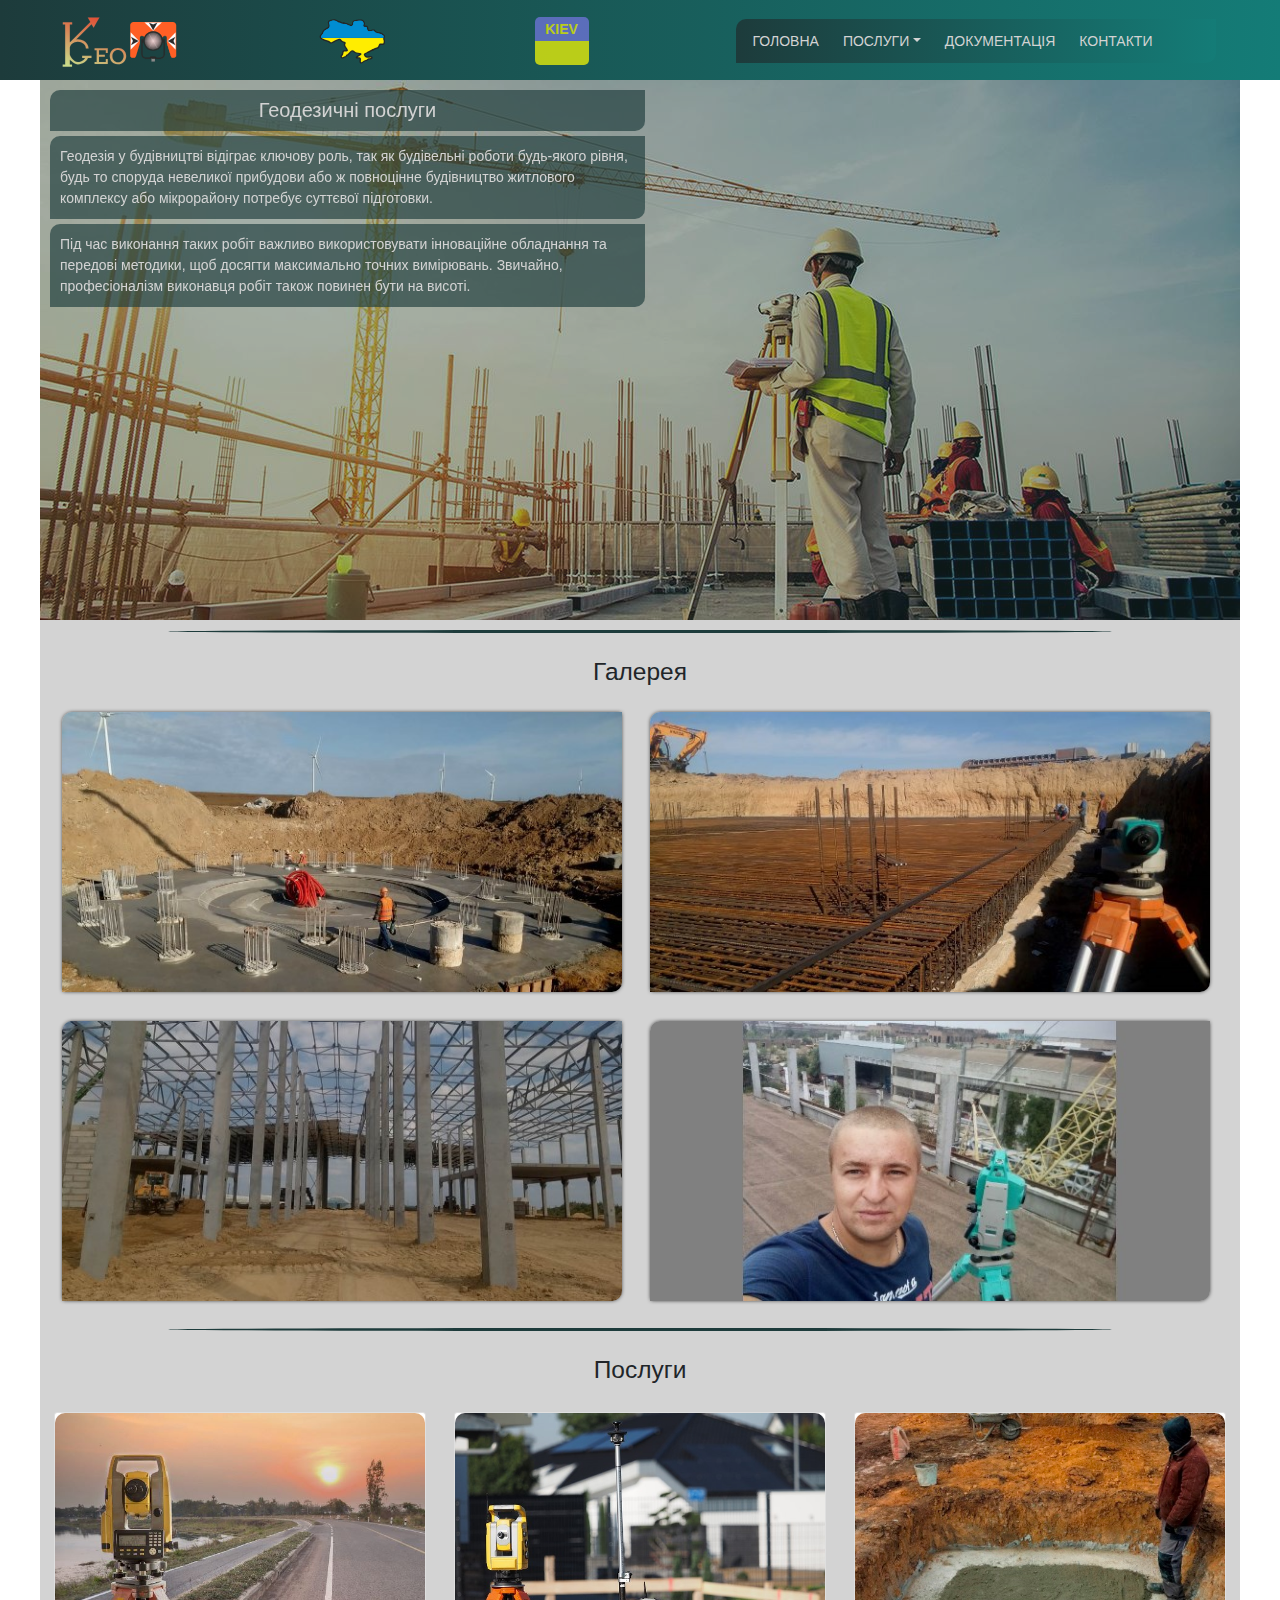
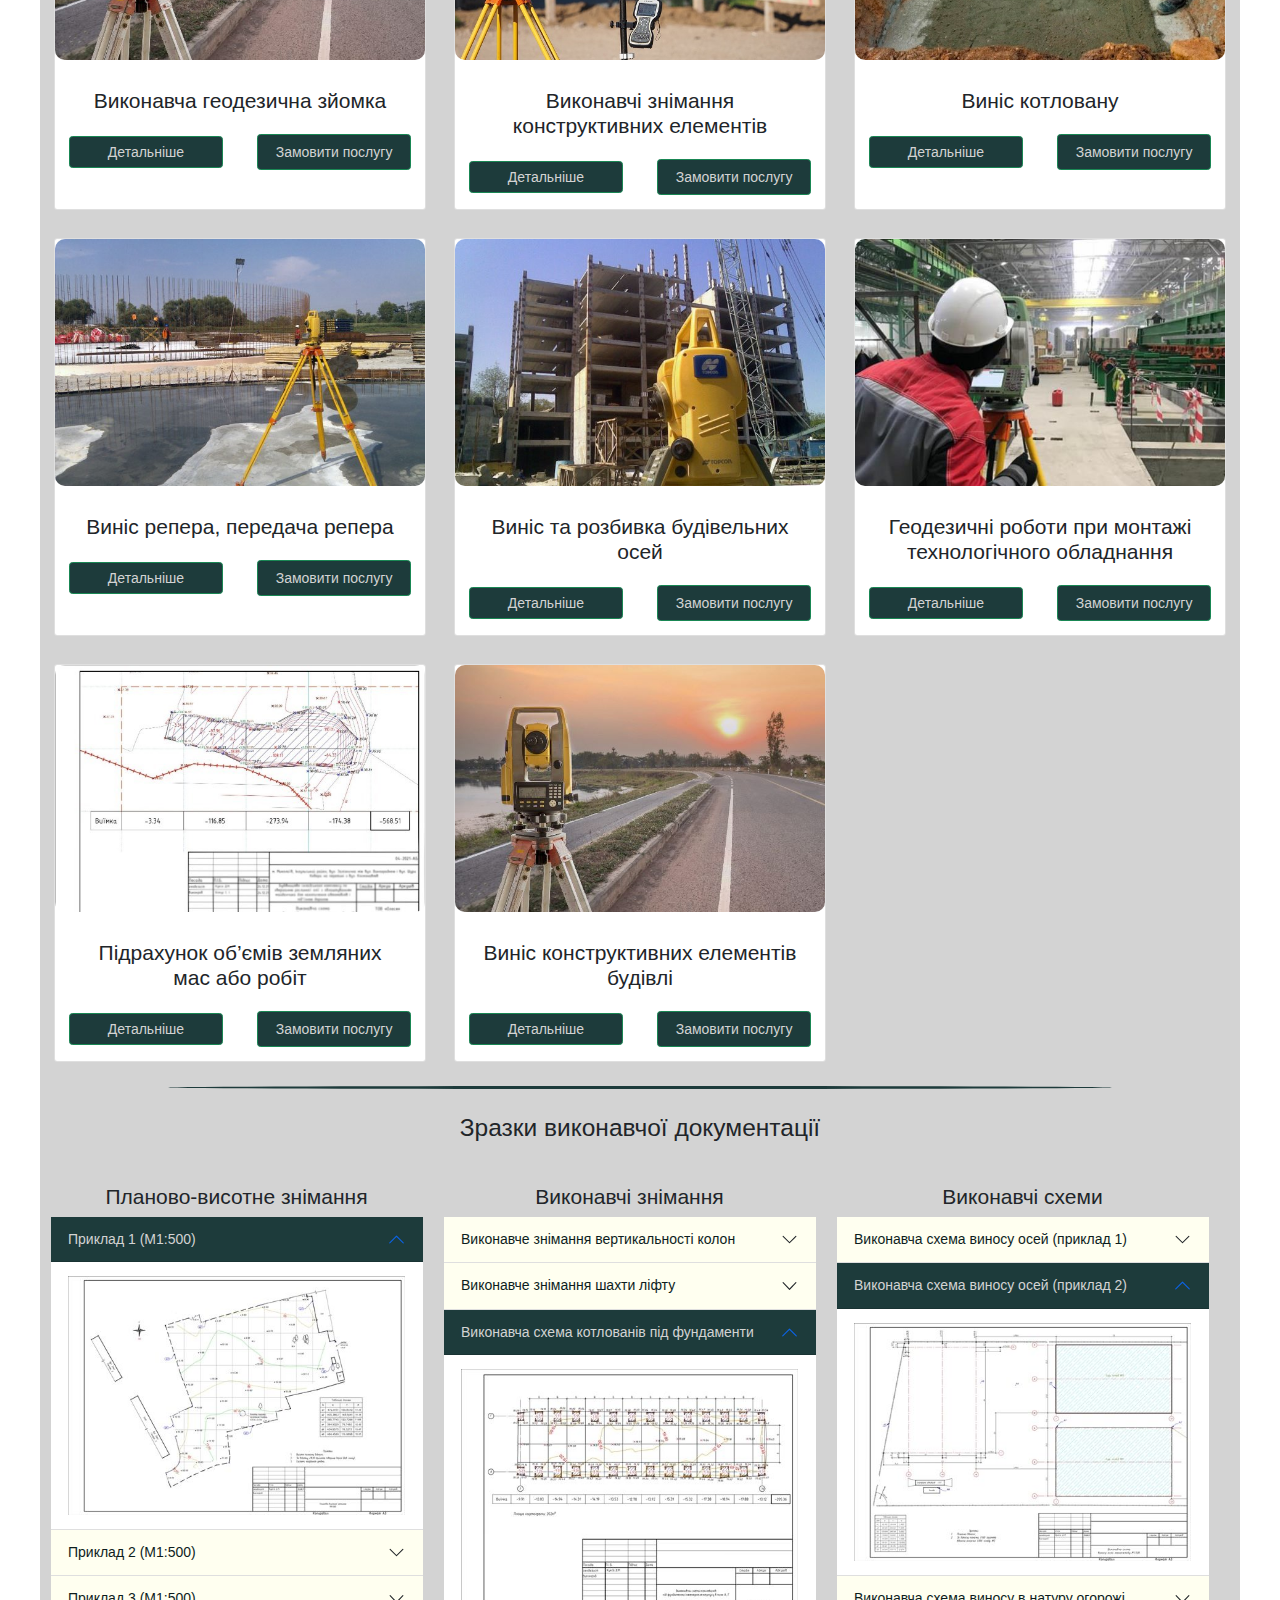
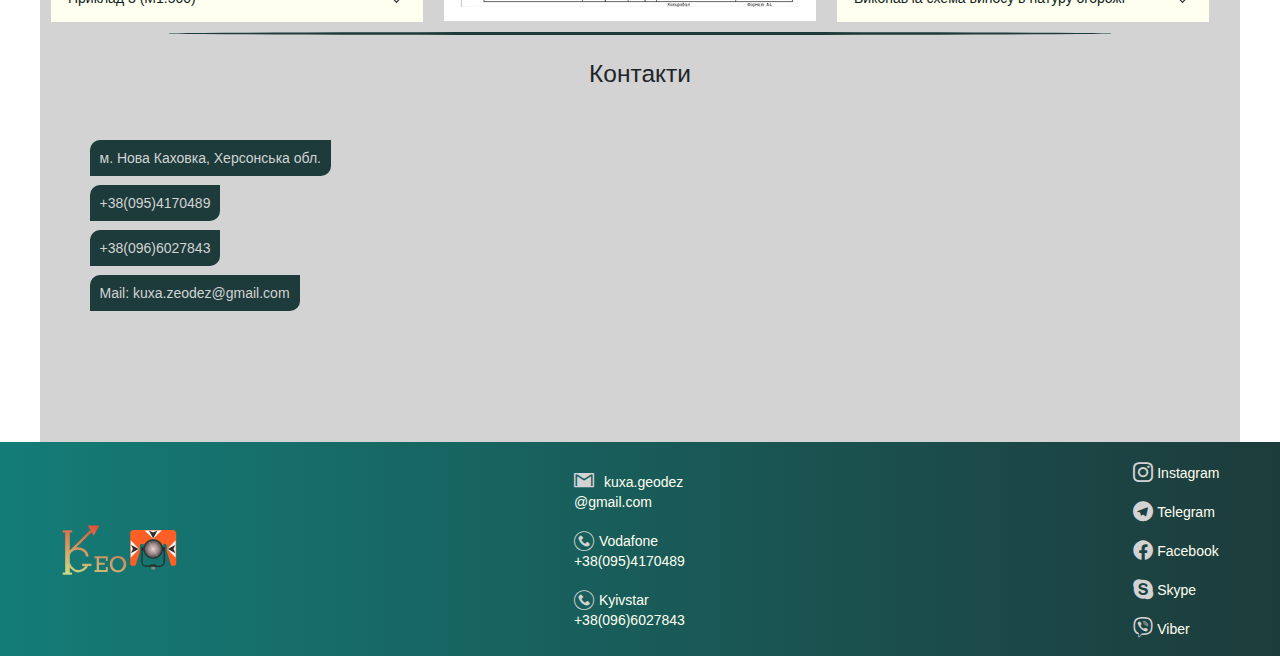
==== commit 6e007aa2: "doc_anonimus" ====
--- a/index.html
+++ b/index.html
@@ -1,465 +1,465 @@
-<!DOCTYPE html>
-<html lang="ua">
-<head>
-    <meta charset="UTF-8">
-    <meta http-equiv="X-UA-Compatible" content="IE=edge">
-    <meta name="viewport" content="width=device-width">
-    <title>Головна</title>
-    <link rel="stylesheet" href="css/bootstrap.min.css">
-    <link rel="stylesheet" href="css/icons_style.css">
-    <link rel="stylesheet" href="css/baguetteBox.min.css">
-    <link rel="stylesheet" href="css/style.css">
-</head>
-<body>
-    <div class="wrapper">
-        <header class="header">
-            <!-- навигационное меню -->
-            <nav class="navbar  navbar-expand-lg">
-                <div class="container-fluid align-items-center my-auto mx-auto">
-                    <div class="header-brand d-flex">
-                        <div class="header_brand_logo mx-2 my-1">
-                            <a href="#main-slide"><img class="img-fluid" src="img/svg/logo_v3.svg" alt=""></a>
-                        </div>
-                    </div>
-                    <div class="ukraine_img mx-3">
-                        <img class="img-fluid" src="img/svg/ukraine.svg" width="70px"alt="">
-                    </div>
-                    <div class="flag mx-3">
-                        <div class="blue">KIEV
-                        </div>
-                        <div class="yellow">
-                            <div id="clock"></div>
-                        </div>
-                    </div>
-                    <button class="navbar-toggler mx-3" type="button" data-bs-toggle="collapse" data-bs-target="#navbarNavDropdown" aria-controls="navbarNavDropdown" aria-expanded="true" aria-label="Toggle navigation">
-                        <img class="navbar-toggler-icon" src="img/svg/icons8-menu.svg"  alt="">
-                    </button>
-                    <div class="collapse navbar-collapse mx-3" id="navbarNavDropdown">
-                        <ul class="navbar-nav">
-                            <li class="nav-item">
-                                <a class="nav-link" style="margin-left:10px;" aria-current="page" href="#">Головна</a>
-                            </li>
-                            <li class="nav-item dropdown">
-                                <a class="nav-link dropdown-toggle" style="margin-left:10px;" href="#card1" id="navbarDropdownMenuLink" role="button" data-bs-toggle="dropdown" aria-expanded="false">Послуги</a>
-                                <ul class="dropdown-menu" aria-labelledby="navbarDropdownMenuLink">
-                                    <li><a class="dropdown-item" href="#card01">Виконавча геодезична зйомка</a></li>
-                                    <li><a class="dropdown-item" href="#card02">Виконавчі знімання конструктивних елементів</a></li>
-                                    <li><a class="dropdown-item" href="#card03">Виніс котловану</a></li>
-                                    <li><a class="dropdown-item" href="#card04">Виніс репера, передача репера</a></li>
-                                    <li><a class="dropdown-item" href="#card05">Виніс та розбивка будівельних осей</a></li>
-                                    <li><a class="dropdown-item" href="#card06">Геодезичні роботи при монтажі ТО</a></li>
-                                    <li><a class="dropdown-item" href="#card07">Підрахунок об’ємів земляних мас або робіт</a></li>
-                                    <li><a class="dropdown-item" href="#card08">Виніс конструктивних елементів будівлі</a></li>
-                                </ul>
-                            </li>
-                            <li class="nav-item">
-                                <a class="nav-link" style="margin-left:10px;" href="#documents">Документація</a>
-                            </li>
-                            <li class="nav-item">
-                                <a class="nav-link" style="margin-left:10px;" href="#contacts">Контакти</a>
-                            </li>
-                        </ul>
-                    </div>
-                </div>
-            </nav>
-        </header>
-
-        <!-- MAIN -->
-        <main class="main"  id="main-slide">
-            <!-- Главный слайд -->
-            <section class="main_slide">
-                <div class="container">
-                    <div class="row">
-                        <div class="col-sm-12 col-md-6 col-lg-6 col-xl-6">
-                            <div class="main_block">
-                                <div class="text-block">
-                                    <h1 class="text-center">Геодезичні послуги</h1>
-                                    <p>Геодезія у будівництві відіграє ключову роль, так як будівельні роботи будь-якого рівня, будь то споруда невеликої прибудови або ж повноцінне будівництво житлового комплексу або мікрорайону потребує суттєвої підготовки.</p>
-                                    <p>Під час виконання таких робіт важливо використовувати інноваційне обладнання та передові методики, щоб досягти максимально точних вимірювань.  Звичайно, професіоналізм виконавця робіт також повинен бути на висоті.</p>
-                                </div>
-                                <img class="img-fluid main_image"  src="img/main_logo.jpg" alt="">
-                            </div>
-                        </div>
-                    </div>
-                </div>
-            </section>
-            <!-- Галерея -->
-            <section class="gallery" id="gallery">
-                <div class="container">
-                    <div class="row">
-                        <div class="col-12">
-                            <div class="line"></div>
-                            <h3 class="text-center text uppercase m-0 p-3 fs-3">Галерея</h3>
-                        </div>
-                    </div>
-                    <div class="myGallery ">
-                        <a href="img/slide1.jpg" title="Виніс пальового поля">
-                            <img class="img-fluid" src="img/thumbs/slide1.jpg" alt="Виніс пальового поля">
-                        </a>
-                        <a href="img/slide2.jpg" title="Нівелювання закладних деталей">
-                            <img class="img-fluid" src="img/thumbs/slide2.jpg" alt="Нівелювання закладних деталей">
-                        </a>
-                        <a href="img/slide3.jpg" title="Виконавче знімання колон">
-                            <img class="img-fluid" src="img/thumbs/slide3.jpg" alt="Виконавче знімання колон">
-                        </a>
-                        <a href="img/slide4.jpg" title="Виконавче знімання підкранових шляхів">
-                            <img class="img-fluid" src="img/thumbs/slide4.jpg" alt="Виконавче знімання підкранових шляхів">
-                        </a>
-                    </div>
-                </div>
-            </section>
-            <!-- Послуги -->
-            <section class="my_cards" id="my_cards">
-                <div class="container">
-                    <div class="row">
-                        <div class="col-12">
-                            <div class="line"></div>
-                            <h3 class="text-center text uppercase p-3 m-0 fs-3">Послуги</h3>
-                        </div>
-                    </div>
-                    <div class="row">
-                        <div class="col-md-6 col-sm-12 col-xl-4 p-3 " id="card01">
-                            <div class="card" >
-                                <img src="img/img01.jpeg" class="img-fluid card-img" alt="images">
-                                <div class="card-body">
-                                    <h5 class="card-title text-center p-3 fs-4 fw-semibold">Виконавча геодезична зйомка</h5>
-                                    <div class="btn-block">
-                                        <a class="btn btn-success btn-itd" data-bs-toggle="collapse" href="#card_detali_1" role="button" aria-expanded="false" aria-controls="card_detali_1">Детальніше</a>
-                                        <a href="tel:+380954170489" class="btn p-2 btn-success btn-itd">Замовити послугу</a>
-                                    </div>
-                                    <div class="collapse" id="card_detali_1">
-                                        <div class="card card-body">
-                                            Виконавча геодезична зйомка направлена на здійснення контролю над проведеними роботами будівельників. Також дана зйомка дає можливість визначити точність винесення проекту будівлі або споруди в натуру і визначити всі відхилення від проекту, які були допущені під час будівельного процесу. Причини таких відхилень і деформацій можуть бути самими різними. Виконавча зйомка передбачає комплекс робіт, спрямованих на вимірювання для отримання реальних координат характерних точок, що відрізняються від даних в проектный документації на певну величину.
-                                        </div>
-                                    </div>
-                                </div>
-                            </div> 
-                        </div>
-                        <div class="col-md-6 col-sm-12 col-xl-4 p-3" id="card02">
-                            <div class="card" >
-                                <img src="img/img02.jpg" class="img-fluid card-img" alt="images">
-                                <div class="card-body">
-                                    <h5 class="card-title text-center p-3 fs-4 fw-semibold">Виконавчі знімання конструктивних елементів</h5>
-                                    <div class="btn-block">
-                                        <a class="btn btn-success btn-itd" data-bs-toggle="collapse" href="#card_detali_2" role="button" aria-expanded="false" aria-controls="card_detali_2">Детальніше</a>
-                                        <a href="tel:+380954170489" class="btn p-2 btn-success btn-itd">Замовити послугу</a>
-                                    </div>
-                                    <div class="collapse" id="card_detali_2">
-                                        <div class="card card-body">
-                                            Виконавче знімання конструктивних елементів – це важливий процес, основним завданням якого є отримання достовірних даних про відповідність елементів будівництва наданій проектній документації. Процес виконавчої зйомки реалізується на всіх етапах будівельного процесу, а також після його завершення. Завдяки виконавчій зйомці конструктивних елементів споруди формуються виконавчі креслення про стан та відповідність будівельного проекту, а також зазначаються відхилення збудованого будинку від проекту.
-                                        </div>
-                                    </div>
-                                </div>
-                            </div>
-                        </div>
-                        <div class="col-md-6 col-sm-12 col-xl-4 p-3" id="card03">
-                            <div class="card" >
-                                <img src="img/img03.jpg" class="img-fluid card-img" alt="images">
-                                <div class="card-body">
-                                    <h5 class="card-title text-center p-3 fs-4 fw-semibold">Виніс котловану</h5>
-                                    <div class="btn-block">
-                                        <a class="btn btn-success btn-itd" data-bs-toggle="collapse" href="#card_detali_3" role="button" aria-expanded="false" aria-controls="card_detali_3">Детальніше</a>
-                                        <a href="tel:+380954170489" class="btn p-2 btn-success btn-itd">Замовити послугу</a>
-                                    </div>
-                                    <div class="collapse" id="card_detali_3">
-                                        <div class="card card-body">
-                                            Виконавче знімання конструктивних елементів – це важливий процес, основним завданням якого є отримання достовірних даних про відповідність елементів будівництва наданій проектній документації. Процес виконавчої зйомки реалізується на всіх етапах будівельного процесу, а також після його завершення. Завдяки виконавчій зйомці конструктивних елементів споруди формуються виконавчі креслення про стан та відповідність будівельного проекту, а також зазначаються відхилення збудованого будинку від проекту.
-                                        </div>
-                                    </div>
-                                </div>
-                            </div>
-                        </div>
-                        <div class="col-md-6 col-sm-12 col-xl-4 p-3" id="card04">
-                            <div class="card" >
-                                <img src="img/img04.jpg" class="img-fluid card-img" alt="images">
-                                <div class="card-body">
-                                    <h5 class="card-title text-center p-3 fs-4 fw-semibold">Виніс репера, передача репера</h5>
-                                    <div class="btn-block">
-                                        <a class="btn btn-success btn-itd" data-bs-toggle="collapse" href="#card_detali_4" role="button" aria-expanded="false" aria-controls="card_detali_4">Детальніше</a>
-                                        <a href="tel:+380954170489" class="btn p-2 btn-success btn-itd">Замовити послугу</a>
-                                    </div>
-                                    <div class="collapse" id="card_detali_4">
-                                        <div class="card card-body">
-                                            Перед початком будь-якого будівництва передує винесення проекту в натуру за заданими координатами, таким чином, в першу чергу геодезист виносить в натуру задані координати та відмітки (репера). Внутрішньої висотною основою при зведенні багатоповерхових будівель служать репери (марки), закладені в конструкцію фундаменту або першого поверху. Ці репери в період зведення будівлі називають основними. Для забезпечення контролю за збереженням висотного положення реперів число їх на будівлі має бути не менше трьох.
-                                        </div>
-                                    </div>
-                                </div>
-                            </div>
-                        </div>
-                        <div class="col-md-6 col-sm-12 col-xl-4 p-3" id="card05">
-                            <div class="card" >
-                                <img src="img/img05.jpg" class="img-fluid card-img" alt="images">
-                                <div class="card-body">
-                                    <h5 class="card-title text-center p-3 fs-4 fw-semibold">Виніс та розбивка будівельних осей</h5>
-                                    <div class="btn-block">
-                                        <a class="btn btn-success btn-itd" data-bs-toggle="collapse" href="#card_detali_5" role="button" aria-expanded="false" aria-controls="card_detali_5">Детальніше</a>
-                                        <a href="tel:+380954170489" class="btn p-2 btn-success btn-itd">Замовити послугу</a>
-                                    </div>
-                                    <div class="collapse" id="card_detali_5">
-                                        <div class="card card-body">
-                                            Розбивка осей будівлі - це особливий вид геодезичних робіт, в ході яких здійснюється перенесення головних осей конструкції з проекта в натуру. Розбивка осей будівлі виконується після завершення проектних робіт і потрібна для максимально точного визначення місцезнаходження майбутньої будівлі, її площі, конфігурації, тощо. Це дуже важливий момент для будівництва міцної та довговічної споруди, яка відповідає кресленням та розрахункам
-                                        </div>
-                                    </div>
-                                </div>
-                            </div>
-                        </div>
-                        <div class="col-md-6 col-sm-12 col-xl-4 p-3" id="card06">
-                            <div class="card" >
-                                <img src="img/img06.jpg" class="img-fluid card-img" alt="images">
-                                <div class="card-body">
-                                    <h5 class="card-title text-center p-3 fs-4 fw-semibold">Геодезичні роботи при монтажі<br>технологічного обладнання</h5>
-                                    <div class="btn-block">
-                                        <a class="btn btn-success btn-itd" data-bs-toggle="collapse" href="#card_detali_6" role="button" aria-expanded="false" aria-controls="card_detali_6">Детальніше</a>
-                                        <a href="tel:+380954170489" class="btn p-2 btn-success btn-itd">Замовити послугу</a>
-                                    </div>
-                                    <div class="collapse" id="card_detali_6">
-                                        <div class="card card-body">
-                                            Завдання геодезичного забезпечення з кожним днем становаятся все різноманітніше і вимогливішими як за точністю, так і методичним особливостям. Для їх вирішення необхідні спеціальні геодезичні прийоми, які можливо передбачити тільки на стадії проектування інженерного об'єкта.Справжній геодезист перед виставленням обладнання повинен розуміти середню квадратическую помилку(точність) як визначення власних координат, так і СКО видаваних їм координат на минипризму або відбивач безпосередньо на обладнанні.
-                                        </div>
-                                    </div>
-                                </div>
-                            </div>
-                        </div>
-                        <div class="col-md-6 col-sm-12 col-xl-4 p-3" id="card07">
-                            <div class="card" >
-                                <img src="img/img07.jpg" class="img-fluid card-img" alt="images">
-                                <div class="card-body">
-                                    <h5 class="card-title text-center p-3 fs-4 fw-semibold">Підрахунок об’ємів земляних мас або робіт</h5>
-                                    <div class="btn-block">
-                                        <a class="btn btn-success btn-itd" data-bs-toggle="collapse" href="#card_detali_7" role="button" aria-expanded="false" aria-controls="card_detali_7">Детальніше</a>
-                                        <a href="tel:+380954170489" class="btn p-2 btn-success btn-itd">Замовити послугу</a>
-                                    </div>
-                                    <div class="collapse" id="card_detali_7">
-                                        <div class="card card-body">
-                                            Будівництво будівель і споруд - процедура, яка вимагає значних грошових вкладень, тому кожному забудовнику потрібно розуміти, на якому рівні якості, і з якими витратами часу і коштів будуть виконані дослідження. Для зйомки земляних мас ми застосовуємо високоточні пристрої, що дає можливість максимально точно підрахувати їх обсяг. Це дозволяє попередити ситуацію, коли недобросовісні підрядники вказують завищені кубометри, щоб взяти з клієнта зайві гроші, а також позбавить замовника від необхідності регулярно приїжджати на майданчик для здійснення контролю.
-                                        </div>
-                                    </div>
-                                </div>
-                            </div>
-                        </div>
-                        <div class="col-md-6 col-sm-12 col-xl-4 p-3" id="card08">
-                            <div class="card" >
-                                <img src="img/img08.jpeg" class="img-fluid card-img" alt="images">
-                                <div class="card-body">
-                                    <h5 class="card-title text-center p-3 fs-4 fw-semibold">Виніс конструктивних елементів будівлі</h5>
-                                    <div class="btn-block">
-                                        <a class="btn btn-success btn-itd" data-bs-toggle="collapse" href="#card_detali_8" role="button" aria-expanded="false" aria-controls="card_detali_8">Детальніше</a>
-                                        <a href="tel:+380954170489" class="btn p-2 btn-success btn-itd">Замовити послугу</a>
-                                    </div>
-                                    <div class="collapse" id="card_detali_8">
-                                        <div class="card card-body">
-                                            Детальні розбивочні роботи виконують протягом всього періоду будівництва об’єкта. Спочатку вони пов’язані з розробкою ґрунту при створенні котловану. Потім проводять розбивку під блоки і частини фундаменту з одночасним встановленням точок і площин в проектне положення. На цьому ж етапі виносять в натуру осі і деталі будівельних конструкцій. Після завершення будівництва фундаменту розбивають контур плити підвалу або першого поверху. Далі на залитій бетоном плиті розмічають (виносять) колони. І так на кожному поверсі розбивають плиту перекриття та колони. 
-                                        </div>
-                                    </div>
-                                </div>
-                            </div>
-                        </div>
-                    </div>
-                </div>
-            </section>
-            <section class="documents" id="documents"> 
-                <div class="container">
-                    <div class="row">
-                        <div class="col-12">
-                            <div class="line"></div>
-                            <h3 class="text-center text uppercase p-3 pb-5 m-0 fs-3">Зразки виконавчої документації</h3>
-                        </div>
-                    <div class="row">
-                        <!-- Accordion_1 -->
-                        <div class="col-sm-12 col-md-6 col-lg-4">
-                            <h4 class="text-center">Планово-висотне знімання</h4>
-                            <div class="accordion accordion-flush" id="accordion_1">
-                                <div class="accordion-item">
-                                    <h2 class="accordion-header" id="heading01">
-                                        <button class="accordion-button" type="button" data-bs-toggle="collapse" data-bs-target="#collapse01" aria-expanded="true" aria-controls="collapse01">
-                                      Приклад 1 (M1:500)
-                                        </button>
-                                    </h2>
-                                    <div id="collapse01" class="accordion-collapse collapse show" aria-labelledby="heading01" data-bs-parent="#accordion_1">
-                                        <div class="accordion-body">
-                                            <a target="_blank" href="pdf/Планово-висотне знімання 1.pdf"><img src="img/thumbs/Планово-висотне знімання 1.jpg" alt="" class="img-fluid"></a>
-                                        </div>
-                                    </div>
-                                </div>
-
-                                <div class="accordion-item">
-                                    <h2 class="accordion-header" id="heading02">
-                                        <button class="accordion-button collapsed" type="button" data-bs-toggle="collapse" data-bs-target="#collapse02" aria-expanded="false" aria-controls="collapse02">
-                                            Приклад 2 (M1:500)
-                                        </button>
-                                    </h2>
-                                    <div id="collapse02" class="accordion-collapse collapse" aria-labelledby="heading02" data-bs-parent="#accordion_1">
-                                        <div class="accordion-body">
-                                            <a target="_blank" href="pdf/Планово-висотне знімання 2.pdf"><img src="img/thumbs/Планово-висотне знімання 2.jpg" alt="" class="img-fluid"></a>
-                                        </div>
-                                    </div>
-                                </div>
-                                
-                                <div class="accordion-item">
-                                    <h2 class="accordion-header" id="heading03">
-                                        <button class="accordion-button collapsed" type="button" data-bs-toggle="collapse" data-bs-target="#collapse03" aria-expanded="false" aria-controls="collapse03">
-                                            Приклад 3 (M1:500)
-                                        </button>
-                                    </h2>
-                                    <div id="collapse03" class="accordion-collapse collapse" aria-labelledby="heading03" data-bs-parent="#accordion_1">
-                                        <div class="accordion-body">
-                                            <a target="_blank" href="pdf/Планово-висотне знімання 3.pdf"><img src="img/thumbs/Планово-висотне знімання 3.jpg" alt="" class="img-fluid"></a>
-                                        </div>
-                                    </div>
-                                </div>
-                            </div>
-                        </div>
-                        <!-- Accordion_2 -->
-                        <div class="col-sm-12 col-md-6 col-lg-4">
-                            <h4 class="text-center">Виконавчі знімання</h4>
-                            <div class="accordion accordion-flush" id="accordion_2">
-                                <div class="accordion-item">
-                                    <h2 class="accordion-header" id="heading11">
-                                        <button class="accordion-button collapsed" type="button" data-bs-toggle="collapse" data-bs-target="#collapse11" aria-expanded="true" aria-controls="collapse11">
-                                      Виконавче знімання вертикальності колон
-                                        </button>
-                                    </h2>
-                                    <div id="collapse11" class="accordion-collapse collapse" aria-labelledby="heading11" data-bs-parent="#accordion_2">
-                                        <div class="accordion-body">
-                                            <a target="_blank" href="pdf/Виконавче знімання колон.pdf"><img src="img/thumbs/Виконавче знімання колон.jpg" alt="" class="img-fluid"></a>
-                                        </div>
-                                    </div>
-                                </div>
-
-                                <div class="accordion-item">
-                                    <h2 class="accordion-header" id="heading12">
-                                        <button class="accordion-button collapsed" type="button" data-bs-toggle="collapse" data-bs-target="#collapse12" aria-expanded="false" aria-controls="collapse12">
-                                            Виконавче знімання шахти ліфту
-                                        </button>
-                                    </h2>
-                                    <div id="collapse12" class="accordion-collapse collapse" aria-labelledby="heading12" data-bs-parent="#accordion_2">
-                                        <div class="accordion-body">
-                                            <a target="_blank" href="pdf/Виконавче знімання шахти ліфту .pdf"><img src="img/thumbs/Виконавче знімання шахти ліфту.jpg" alt="" class="img-fluid"></a>
-                                        </div>
-                                    </div>
-                                </div>
-                                
-                                <div class="accordion-item">
-                                    <h2 class="accordion-header" id="heading13">
-                                        <button class="accordion-button" type="button" data-bs-toggle="collapse" data-bs-target="#collapse13" aria-expanded="false" aria-controls="collapse13">
-                                            Виконавча схема котлованів під фундаменти
-                                        </button>
-                                    </h2>
-                                    <div id="collapse13" class="accordion-collapse collapse show" aria-labelledby="heading13" data-bs-parent="#accordion_2">
-                                        <div class="accordion-body">
-                                            <a target="_blank" href="pdf/Виконавча схема котлованів під фундаменти.pdf"><img src="img/thumbs/Виконавча схема котлованів під фундаменти.jpg" alt="" class="img-fluid"></a>
-                                        </div>
-                                    </div>
-                                </div>
-                            </div>
-                        </div>
-                        <!-- Accordion_3 -->
-                        <div class="col-sm-12 col-md-6 col-lg-4">
-                            <h4 class="text-center">Виконавчі схеми</h4>
-                            <div class="accordion accordion-flush" id="accordion_3">
-                                <div class="accordion-item">
-                                    <h2 class="accordion-header" id="heading21">
-                                        <button class="accordion-button collapsed" type="button" data-bs-toggle="collapse" data-bs-target="#collapse21" aria-expanded="true" aria-controls="collapse21">
-                                            Виконавча схема виносу осей (приклад 1)
-                                        </button>
-                                    </h2>
-                                    <div id="collapse21" class="accordion-collapse collapse" aria-labelledby="heading21" data-bs-parent="#accordion_3">
-                                        <div class="accordion-body">
-                                            <a target="_blank" href="pdf/Виконавча схема виносу осей 1.pdf"><img src="img/thumbs/Виконавча схема виносу осей 1.jpg" alt="" class="img-fluid"></a>
-                                        </div>
-                                    </div>
-                                </div>
-                                <div class="accordion-item">
-                                    <h2 class="accordion-header" id="heading23">
-                                        <button class="accordion-button" type="button" data-bs-toggle="collapse" data-bs-target="#collapse23" aria-expanded="false" aria-controls="collapse23">
-                                            Виконавча схема виносу осей (приклад 2)
-                                        </button>
-                                    </h2>
-                                    <div id="collapse23" class="accordion-collapse collapse show" aria-labelledby="heading23" data-bs-parent="#accordion_3">
-                                        <div class="accordion-body">
-                                            <a target="_blank" href="pdf/Виконавча схема виносу осей 2.pdf"><img src="img/thumbs/Виконавча схема виносу осей 2.jpg" alt="" class="img-fluid"></a>
-                                        </div>
-                                    </div>
-                                </div>
-                                <div class="accordion-item">
-                                    <h2 class="accordion-header" id="heading22">
-                                        <button class="accordion-button collapsed" type="button" data-bs-toggle="collapse" data-bs-target="#collapse22" aria-expanded="false" aria-controls="collapse22">
-                                            Виконавча схема виносу в натуру огорожі
-                                        </button>
-                                    </h2>
-                                    <div id="collapse22" class="accordion-collapse collapse" aria-labelledby="heading22" data-bs-parent="#accordion_3">
-                                        <div class="accordion-body">
-                                            <a target="_blank" href="pdf/Виконавча схема виносу в натуру огорожі.pdf"><img src="img/thumbs/Виконавча схема виносу в натуру огорожі.jpg" alt="" class="img-fluid"></a>
-                                        </div>
-                                    </div>
-                                </div>
-                                
-                                
-                            </div>
-                        </div>
-                    </div>
-                </div>
-            </section>
-            <!-- Контакти -->
-            <section class="contacts" id="contacts">
-                <div class="container">
-                    <div class="row">
-                        <div class="col-12">
-                            <div class="line"></div>
-                            <h3 class="text-center text uppercase p-3 fs-3">Контакти</h3>
-                        </div>
-                    </div>
-                    <div class="row p-3" >
-                        <div class="col-lg-6 col-sm-12">
-                            <div class="adress_info">
-                                <ul style="list-style:none; padding-left: 0px;">
-                                    <li class="contacts_item"><a href="#">м. Нова Каховка, Херсонська обл.</a> </li>
-                                    <li class="contacts_item"><a href="tel:+380954170489">+38(095)4170489</a></li>
-                                    <li class="contacts_item"><a href="tel:+380966027843">+38(096)6027843</a></li>
-                                    <li class="contacts_item"><a href="#">Mail: kuxa.zeodez@gmail.com</a></li>
-                                </ul>
-                            </div>
-                        </div>
-                        <div class="col-lg-6 col-sm-12">
-                            <div class="coordinate">
-                                <iframe style="border-radius: 10px ;" src="https://www.google.com/maps/embed?pb=!1m18!1m12!1m3!1d2733.718064566175!2d33.37826621490287!3d46.75074097913718!2m3!1f0!2f0!3f0!3m2!1i1024!2i768!4f13.1!3m3!1m2!1s0x40c39000575281cb%3A0x1207cec5f36c2cd7!2z0YHRgtGA0L7QuNGC0LXQu9GM0L3QsNGPINC60L7QvNC_0LDQvdC40Y8g0J7QntCeICLQntC70LXRgdGPIg!5e0!3m2!1sru!2sua!4v1649581872572!5m2!1sru!2sua" width="100%" height="300px" allowfullscreen="" loading="lazy" referrerpolicy="no-referrer-when-downgrade"></iframe>
-                            </div>
-                        </div>
-                    </div>
-                </div>
-            </section>
-        </main>
-
-        <!-- footer -->
-        <footer class="footer">
-            <nav class="navbar  navbar-expand-lg">
-                <div class="container-fluid mx-auto ">
-                    <div class="footer_brand_logo mx-2 ">
-                        <a href="#main-slide"><img class="img-fluid" src="img/svg/logo_v3.svg" alt=""></a>
-                    </div>
-                    <div class="footer_contacts">
-                        <ul class="footer_contacts_list">
-                            <li><a href="mailto:kuxa.geodez@gmail.com"><i class="icon-gmail"></i>kuxa.geodez @gmail.com</a></li>
-                            <li><a href="tel:+380954170489"><i class="icon-phone"></i>Vodafone +38(095)4170489</a></li>
-                            <li><a href="tel:+380966027843"><i class="icon-phone"></i>Kyivstar +38(096)6027843</a></li>
-                        </ul>
-                    </div>
-                    <div class="footer_social p-sm-0">
-                        <ul class="footer_social_list">
-                            <li><a href="https://www.instagram.com/kuxaden/"><i class="icon-instagram"></i> Instagram</a></li>
-                            <li><a href="https://telegram.me/+380954170489"><i class="icon-telegram"></i> Telegram</a></li>
-                            <li><a href="https://www.facebook.com/profile.php?id=100022210161788"><i class="icon-facebook"></i> Facebook</a></li>
-                            <li><a href="https://join.skype.com/invite/iXKruRklz9l0"><i class="icon-skype"></i> Skype</a></li>
-                            <li><a href="viber://pa?chatURI=<+380954170489>"><i class="icon-viber"></i> Viber</a></li>
-                        </ul>
-                    </div>
-                </div>
-            </nav>
-        </footer>
-    </div>
-    <script src="js/time.js"></script>
-    <script src="js/baguetteBox.min.js"></script>
-    <script src="js/gallery.js"></script>
-    <script src="js/bootstrap.bundle.min.js"></script>
-</body>
-</html>
+<!DOCTYPE html>
+<html lang="ua">
+<head>
+    <meta charset="UTF-8">
+    <meta http-equiv="X-UA-Compatible" content="IE=edge">
+    <meta name="viewport" content="width=device-width">
+    <title>Головна</title>
+    <link rel="stylesheet" href="css/bootstrap.min.css">
+    <link rel="stylesheet" href="css/icons_style.css">
+    <link rel="stylesheet" href="css/baguetteBox.min.css">
+    <link rel="stylesheet" href="css/style.css">
+</head>
+<body>
+    <div class="wrapper">
+        <header class="header">
+            <!-- навигационное меню -->
+            <nav class="navbar  navbar-expand-lg">
+                <div class="container-fluid align-items-center my-auto mx-auto">
+                    <div class="header-brand d-flex">
+                        <div class="header_brand_logo mx-2 my-1">
+                            <a href="#main-slide"><img class="img-fluid" src="img/svg/logo_v3.svg" alt=""></a>
+                        </div>
+                    </div>
+                    <div class="ukraine_img mx-3">
+                        <img class="img-fluid" src="img/svg/ukraine.svg" width="70px"alt="">
+                    </div>
+                    <div class="flag mx-3">
+                        <div class="blue">KIEV
+                        </div>
+                        <div class="yellow">
+                            <div id="clock"></div>
+                        </div>
+                    </div>
+                    <button class="navbar-toggler mx-3" type="button" data-bs-toggle="collapse" data-bs-target="#navbarNavDropdown" aria-controls="navbarNavDropdown" aria-expanded="true" aria-label="Toggle navigation">
+                        <img class="navbar-toggler-icon" src="img/svg/icons8-menu.svg"  alt="">
+                    </button>
+                    <div class="collapse navbar-collapse mx-3" id="navbarNavDropdown">
+                        <ul class="navbar-nav">
+                            <li class="nav-item">
+                                <a class="nav-link" style="margin-left:10px;" aria-current="page" href="#">Головна</a>
+                            </li>
+                            <li class="nav-item dropdown">
+                                <a class="nav-link dropdown-toggle" style="margin-left:10px;" href="#card1" id="navbarDropdownMenuLink" role="button" data-bs-toggle="dropdown" aria-expanded="false">Послуги</a>
+                                <ul class="dropdown-menu" aria-labelledby="navbarDropdownMenuLink">
+                                    <li><a class="dropdown-item" href="#card01">Виконавча геодезична зйомка</a></li>
+                                    <li><a class="dropdown-item" href="#card02">Виконавчі знімання конструктивних елементів</a></li>
+                                    <li><a class="dropdown-item" href="#card03">Виніс котловану</a></li>
+                                    <li><a class="dropdown-item" href="#card04">Виніс репера, передача репера</a></li>
+                                    <li><a class="dropdown-item" href="#card05">Виніс та розбивка будівельних осей</a></li>
+                                    <li><a class="dropdown-item" href="#card06">Геодезичні роботи при монтажі ТО</a></li>
+                                    <li><a class="dropdown-item" href="#card07">Підрахунок об’ємів земляних мас або робіт</a></li>
+                                    <li><a class="dropdown-item" href="#card08">Виніс конструктивних елементів будівлі</a></li>
+                                </ul>
+                            </li>
+                            <li class="nav-item">
+                                <a class="nav-link" style="margin-left:10px;" href="#documents">Документація</a>
+                            </li>
+                            <li class="nav-item">
+                                <a class="nav-link" style="margin-left:10px;" href="#contacts">Контакти</a>
+                            </li>
+                        </ul>
+                    </div>
+                </div>
+            </nav>
+        </header>
+
+        <!-- MAIN -->
+        <main class="main"  id="main-slide">
+            <!-- Главный слайд -->
+            <section class="main_slide">
+                <div class="container">
+                    <div class="row">
+                        <div class="col-sm-12 col-md-6 col-lg-6 col-xl-6">
+                            <div class="main_block">
+                                <div class="text-block">
+                                    <h1 class="text-center">Геодезичні послуги</h1>
+                                    <p>Геодезія у будівництві відіграє ключову роль, так як будівельні роботи будь-якого рівня, будь то споруда невеликої прибудови або ж повноцінне будівництво житлового комплексу або мікрорайону потребує суттєвої підготовки.</p>
+                                    <p>Під час виконання таких робіт важливо використовувати інноваційне обладнання та передові методики, щоб досягти максимально точних вимірювань.  Звичайно, професіоналізм виконавця робіт також повинен бути на висоті.</p>
+                                </div>
+                                <img class="img-fluid main_image"  src="img/main_logo.jpg" alt="">
+                            </div>
+                        </div>
+                    </div>
+                </div>
+            </section>
+            <!-- Галерея -->
+            <section class="gallery" id="gallery">
+                <div class="container">
+                    <div class="row">
+                        <div class="col-12">
+                            <div class="line"></div>
+                            <h3 class="text-center text uppercase m-0 p-3 fs-3">Галерея</h3>
+                        </div>
+                    </div>
+                    <div class="myGallery ">
+                        <a href="img/slide1.jpg" title="Виніс пальового поля">
+                            <img class="img-fluid" src="img/thumbs/slide1.jpg" alt="Виніс пальового поля">
+                        </a>
+                        <a href="img/slide2.jpg" title="Нівелювання закладних деталей">
+                            <img class="img-fluid" src="img/thumbs/slide2.jpg" alt="Нівелювання закладних деталей">
+                        </a>
+                        <a href="img/slide3.jpg" title="Виконавче знімання колон">
+                            <img class="img-fluid" src="img/thumbs/slide3.jpg" alt="Виконавче знімання колон">
+                        </a>
+                        <a href="img/slide4.jpg" title="Виконавче знімання підкранових шляхів">
+                            <img class="img-fluid" src="img/thumbs/slide4.jpg" alt="Виконавче знімання підкранових шляхів">
+                        </a>
+                    </div>
+                </div>
+            </section>
+            <!-- Послуги -->
+            <section class="my_cards" id="my_cards">
+                <div class="container">
+                    <div class="row">
+                        <div class="col-12">
+                            <div class="line"></div>
+                            <h3 class="text-center text uppercase p-3 m-0 fs-3">Послуги</h3>
+                        </div>
+                    </div>
+                    <div class="row">
+                        <div class="col-md-6 col-sm-12 col-xl-4 p-3 " id="card01">
+                            <div class="card" >
+                                <img src="img/img01.jpeg" class="img-fluid card-img" alt="images">
+                                <div class="card-body">
+                                    <h5 class="card-title text-center p-3 fs-4 fw-semibold">Виконавча геодезична зйомка</h5>
+                                    <div class="btn-block">
+                                        <a class="btn btn-success btn-itd" data-bs-toggle="collapse" href="#card_detali_1" role="button" aria-expanded="false" aria-controls="card_detali_1">Детальніше</a>
+                                        <a href="tel:+380954170489" class="btn p-2 btn-success btn-itd">Замовити послугу</a>
+                                    </div>
+                                    <div class="collapse" id="card_detali_1">
+                                        <div class="card card-body">
+                                            Виконавча геодезична зйомка направлена на здійснення контролю над проведеними роботами будівельників. Також дана зйомка дає можливість визначити точність винесення проекту будівлі або споруди в натуру і визначити всі відхилення від проекту, які були допущені під час будівельного процесу. Причини таких відхилень і деформацій можуть бути самими різними. Виконавча зйомка передбачає комплекс робіт, спрямованих на вимірювання для отримання реальних координат характерних точок, що відрізняються від даних в проектный документації на певну величину.
+                                        </div>
+                                    </div>
+                                </div>
+                            </div> 
+                        </div>
+                        <div class="col-md-6 col-sm-12 col-xl-4 p-3" id="card02">
+                            <div class="card" >
+                                <img src="img/img02.jpg" class="img-fluid card-img" alt="images">
+                                <div class="card-body">
+                                    <h5 class="card-title text-center p-3 fs-4 fw-semibold">Виконавчі знімання конструктивних елементів</h5>
+                                    <div class="btn-block">
+                                        <a class="btn btn-success btn-itd" data-bs-toggle="collapse" href="#card_detali_2" role="button" aria-expanded="false" aria-controls="card_detali_2">Детальніше</a>
+                                        <a href="tel:+380954170489" class="btn p-2 btn-success btn-itd">Замовити послугу</a>
+                                    </div>
+                                    <div class="collapse" id="card_detali_2">
+                                        <div class="card card-body">
+                                            Виконавче знімання конструктивних елементів – це важливий процес, основним завданням якого є отримання достовірних даних про відповідність елементів будівництва наданій проектній документації. Процес виконавчої зйомки реалізується на всіх етапах будівельного процесу, а також після його завершення. Завдяки виконавчій зйомці конструктивних елементів споруди формуються виконавчі креслення про стан та відповідність будівельного проекту, а також зазначаються відхилення збудованого будинку від проекту.
+                                        </div>
+                                    </div>
+                                </div>
+                            </div>
+                        </div>
+                        <div class="col-md-6 col-sm-12 col-xl-4 p-3" id="card03">
+                            <div class="card" >
+                                <img src="img/img03.jpg" class="img-fluid card-img" alt="images">
+                                <div class="card-body">
+                                    <h5 class="card-title text-center p-3 fs-4 fw-semibold">Виніс котловану</h5>
+                                    <div class="btn-block">
+                                        <a class="btn btn-success btn-itd" data-bs-toggle="collapse" href="#card_detali_3" role="button" aria-expanded="false" aria-controls="card_detali_3">Детальніше</a>
+                                        <a href="tel:+380954170489" class="btn p-2 btn-success btn-itd">Замовити послугу</a>
+                                    </div>
+                                    <div class="collapse" id="card_detali_3">
+                                        <div class="card card-body">
+                                            Виконавче знімання конструктивних елементів – це важливий процес, основним завданням якого є отримання достовірних даних про відповідність елементів будівництва наданій проектній документації. Процес виконавчої зйомки реалізується на всіх етапах будівельного процесу, а також після його завершення. Завдяки виконавчій зйомці конструктивних елементів споруди формуються виконавчі креслення про стан та відповідність будівельного проекту, а також зазначаються відхилення збудованого будинку від проекту.
+                                        </div>
+                                    </div>
+                                </div>
+                            </div>
+                        </div>
+                        <div class="col-md-6 col-sm-12 col-xl-4 p-3" id="card04">
+                            <div class="card" >
+                                <img src="img/img04.jpg" class="img-fluid card-img" alt="images">
+                                <div class="card-body">
+                                    <h5 class="card-title text-center p-3 fs-4 fw-semibold">Виніс репера, передача репера</h5>
+                                    <div class="btn-block">
+                                        <a class="btn btn-success btn-itd" data-bs-toggle="collapse" href="#card_detali_4" role="button" aria-expanded="false" aria-controls="card_detali_4">Детальніше</a>
+                                        <a href="tel:+380954170489" class="btn p-2 btn-success btn-itd">Замовити послугу</a>
+                                    </div>
+                                    <div class="collapse" id="card_detali_4">
+                                        <div class="card card-body">
+                                            Перед початком будь-якого будівництва передує винесення проекту в натуру за заданими координатами, таким чином, в першу чергу геодезист виносить в натуру задані координати та відмітки (репера). Внутрішньої висотною основою при зведенні багатоповерхових будівель служать репери (марки), закладені в конструкцію фундаменту або першого поверху. Ці репери в період зведення будівлі називають основними. Для забезпечення контролю за збереженням висотного положення реперів число їх на будівлі має бути не менше трьох.
+                                        </div>
+                                    </div>
+                                </div>
+                            </div>
+                        </div>
+                        <div class="col-md-6 col-sm-12 col-xl-4 p-3" id="card05">
+                            <div class="card" >
+                                <img src="img/img05.jpg" class="img-fluid card-img" alt="images">
+                                <div class="card-body">
+                                    <h5 class="card-title text-center p-3 fs-4 fw-semibold">Виніс та розбивка будівельних осей</h5>
+                                    <div class="btn-block">
+                                        <a class="btn btn-success btn-itd" data-bs-toggle="collapse" href="#card_detali_5" role="button" aria-expanded="false" aria-controls="card_detali_5">Детальніше</a>
+                                        <a href="tel:+380954170489" class="btn p-2 btn-success btn-itd">Замовити послугу</a>
+                                    </div>
+                                    <div class="collapse" id="card_detali_5">
+                                        <div class="card card-body">
+                                            Розбивка осей будівлі - це особливий вид геодезичних робіт, в ході яких здійснюється перенесення головних осей конструкції з проекта в натуру. Розбивка осей будівлі виконується після завершення проектних робіт і потрібна для максимально точного визначення місцезнаходження майбутньої будівлі, її площі, конфігурації, тощо. Це дуже важливий момент для будівництва міцної та довговічної споруди, яка відповідає кресленням та розрахункам
+                                        </div>
+                                    </div>
+                                </div>
+                            </div>
+                        </div>
+                        <div class="col-md-6 col-sm-12 col-xl-4 p-3" id="card06">
+                            <div class="card" >
+                                <img src="img/img06.jpg" class="img-fluid card-img" alt="images">
+                                <div class="card-body">
+                                    <h5 class="card-title text-center p-3 fs-4 fw-semibold">Геодезичні роботи при монтажі<br>технологічного обладнання</h5>
+                                    <div class="btn-block">
+                                        <a class="btn btn-success btn-itd" data-bs-toggle="collapse" href="#card_detali_6" role="button" aria-expanded="false" aria-controls="card_detali_6">Детальніше</a>
+                                        <a href="tel:+380954170489" class="btn p-2 btn-success btn-itd">Замовити послугу</a>
+                                    </div>
+                                    <div class="collapse" id="card_detali_6">
+                                        <div class="card card-body">
+                                            Завдання геодезичного забезпечення з кожним днем становаятся все різноманітніше і вимогливішими як за точністю, так і методичним особливостям. Для їх вирішення необхідні спеціальні геодезичні прийоми, які можливо передбачити тільки на стадії проектування інженерного об'єкта.Справжній геодезист перед виставленням обладнання повинен розуміти середню квадратическую помилку(точність) як визначення власних координат, так і СКО видаваних їм координат на минипризму або відбивач безпосередньо на обладнанні.
+                                        </div>
+                                    </div>
+                                </div>
+                            </div>
+                        </div>
+                        <div class="col-md-6 col-sm-12 col-xl-4 p-3" id="card07">
+                            <div class="card" >
+                                <img src="img/img07.jpg" class="img-fluid card-img" alt="images">
+                                <div class="card-body">
+                                    <h5 class="card-title text-center p-3 fs-4 fw-semibold">Підрахунок об’ємів земляних мас або робіт</h5>
+                                    <div class="btn-block">
+                                        <a class="btn btn-success btn-itd" data-bs-toggle="collapse" href="#card_detali_7" role="button" aria-expanded="false" aria-controls="card_detali_7">Детальніше</a>
+                                        <a href="tel:+380954170489" class="btn p-2 btn-success btn-itd">Замовити послугу</a>
+                                    </div>
+                                    <div class="collapse" id="card_detali_7">
+                                        <div class="card card-body">
+                                            Будівництво будівель і споруд - процедура, яка вимагає значних грошових вкладень, тому кожному забудовнику потрібно розуміти, на якому рівні якості, і з якими витратами часу і коштів будуть виконані дослідження. Для зйомки земляних мас ми застосовуємо високоточні пристрої, що дає можливість максимально точно підрахувати їх обсяг. Це дозволяє попередити ситуацію, коли недобросовісні підрядники вказують завищені кубометри, щоб взяти з клієнта зайві гроші, а також позбавить замовника від необхідності регулярно приїжджати на майданчик для здійснення контролю.
+                                        </div>
+                                    </div>
+                                </div>
+                            </div>
+                        </div>
+                        <div class="col-md-6 col-sm-12 col-xl-4 p-3" id="card08">
+                            <div class="card" >
+                                <img src="img/img08.jpeg" class="img-fluid card-img" alt="images">
+                                <div class="card-body">
+                                    <h5 class="card-title text-center p-3 fs-4 fw-semibold">Виніс конструктивних елементів будівлі</h5>
+                                    <div class="btn-block">
+                                        <a class="btn btn-success btn-itd" data-bs-toggle="collapse" href="#card_detali_8" role="button" aria-expanded="false" aria-controls="card_detali_8">Детальніше</a>
+                                        <a href="tel:+380954170489" class="btn p-2 btn-success btn-itd">Замовити послугу</a>
+                                    </div>
+                                    <div class="collapse" id="card_detali_8">
+                                        <div class="card card-body">
+                                            Детальні розбивочні роботи виконують протягом всього періоду будівництва об’єкта. Спочатку вони пов’язані з розробкою ґрунту при створенні котловану. Потім проводять розбивку під блоки і частини фундаменту з одночасним встановленням точок і площин в проектне положення. На цьому ж етапі виносять в натуру осі і деталі будівельних конструкцій. Після завершення будівництва фундаменту розбивають контур плити підвалу або першого поверху. Далі на залитій бетоном плиті розмічають (виносять) колони. І так на кожному поверсі розбивають плиту перекриття та колони. 
+                                        </div>
+                                    </div>
+                                </div>
+                            </div>
+                        </div>
+                    </div>
+                </div>
+            </section>
+            <section class="documents" id="documents"> 
+                <div class="container">
+                    <div class="row">
+                        <div class="col-12">
+                            <div class="line"></div>
+                            <h3 class="text-center text uppercase p-3 pb-5 m-0 fs-3">Зразки виконавчої документації</h3>
+                        </div>
+                    <div class="row">
+                        <!-- Accordion_1 -->
+                        <div class="col-sm-12 col-md-6 col-lg-4">
+                            <h4 class="text-center">Планово-висотне знімання</h4>
+                            <div class="accordion accordion-flush" id="accordion_1">
+                                <div class="accordion-item">
+                                    <h2 class="accordion-header" id="heading01">
+                                        <button class="accordion-button" type="button" data-bs-toggle="collapse" data-bs-target="#collapse01" aria-expanded="true" aria-controls="collapse01">
+                                      Приклад 1 (M1:500)
+                                        </button>
+                                    </h2>
+                                    <div id="collapse01" class="accordion-collapse collapse show" aria-labelledby="heading01" data-bs-parent="#accordion_1">
+                                        <div class="accordion-body">
+                                            <a target="_blank" href="pdf/Планово-висотне знімання 1.pdf"><img src="img/thumbs/Планово-висотне знімання 1.jpg" alt="" class="img-fluid"></a>
+                                        </div>
+                                    </div>
+                                </div>
+
+                                <div class="accordion-item">
+                                    <h2 class="accordion-header" id="heading02">
+                                        <button class="accordion-button collapsed" type="button" data-bs-toggle="collapse" data-bs-target="#collapse02" aria-expanded="false" aria-controls="collapse02">
+                                            Приклад 2 (M1:500)
+                                        </button>
+                                    </h2>
+                                    <div id="collapse02" class="accordion-collapse collapse" aria-labelledby="heading02" data-bs-parent="#accordion_1">
+                                        <div class="accordion-body">
+                                            <a target="_blank" href="pdf/Планово-висотне знімання 2.pdf"><img src="img/thumbs/Планово-висотне знімання 2.jpg" alt="" class="img-fluid"></a>
+                                        </div>
+                                    </div>
+                                </div>
+                                
+                                <div class="accordion-item">
+                                    <h2 class="accordion-header" id="heading03">
+                                        <button class="accordion-button collapsed" type="button" data-bs-toggle="collapse" data-bs-target="#collapse03" aria-expanded="false" aria-controls="collapse03">
+                                            Приклад 3 (M1:500)
+                                        </button>
+                                    </h2>
+                                    <div id="collapse03" class="accordion-collapse collapse" aria-labelledby="heading03" data-bs-parent="#accordion_1">
+                                        <div class="accordion-body">
+                                            <a target="_blank" href="pdf/Планово-висотне знімання 3.pdf"><img src="img/thumbs/Планово-висотне знімання 3.jpg" alt="" class="img-fluid"></a>
+                                        </div>
+                                    </div>
+                                </div>
+                            </div>
+                        </div>
+                        <!-- Accordion_2 -->
+                        <div class="col-sm-12 col-md-6 col-lg-4">
+                            <h4 class="text-center">Виконавчі знімання</h4>
+                            <div class="accordion accordion-flush" id="accordion_2">
+                                <div class="accordion-item">
+                                    <h2 class="accordion-header" id="heading11">
+                                        <button class="accordion-button collapsed" type="button" data-bs-toggle="collapse" data-bs-target="#collapse11" aria-expanded="true" aria-controls="collapse11">
+                                      Виконавче знімання вертикальності колон
+                                        </button>
+                                    </h2>
+                                    <div id="collapse11" class="accordion-collapse collapse" aria-labelledby="heading11" data-bs-parent="#accordion_2">
+                                        <div class="accordion-body">
+                                            <a target="_blank" href="pdf/Виконавче знімання колон.pdf"><img src="img/thumbs/Виконавче знімання колон.jpg" alt="" class="img-fluid"></a>
+                                        </div>
+                                    </div>
+                                </div>
+
+                                <div class="accordion-item">
+                                    <h2 class="accordion-header" id="heading12">
+                                        <button class="accordion-button collapsed" type="button" data-bs-toggle="collapse" data-bs-target="#collapse12" aria-expanded="false" aria-controls="collapse12">
+                                            Виконавче знімання шахти ліфту
+                                        </button>
+                                    </h2>
+                                    <div id="collapse12" class="accordion-collapse collapse" aria-labelledby="heading12" data-bs-parent="#accordion_2">
+                                        <div class="accordion-body">
+                                            <a target="_blank" href="pdf/Виконавче знімання шахти ліфту .pdf"><img src="img/thumbs/Виконавче знімання шахти ліфту.jpg" alt="" class="img-fluid"></a>
+                                        </div>
+                                    </div>
+                                </div>
+                                
+                                <div class="accordion-item">
+                                    <h2 class="accordion-header" id="heading13">
+                                        <button class="accordion-button" type="button" data-bs-toggle="collapse" data-bs-target="#collapse13" aria-expanded="false" aria-controls="collapse13">
+                                            Виконавча схема котлованів під фундаменти
+                                        </button>
+                                    </h2>
+                                    <div id="collapse13" class="accordion-collapse collapse show" aria-labelledby="heading13" data-bs-parent="#accordion_2">
+                                        <div class="accordion-body">
+                                            <a target="_blank" href="pdf/Виконавча схема котлованів під фундаменти.pdf"><img src="img/thumbs/Виконавча схема котлованів під фундаменти.jpg" alt="" class="img-fluid"></a>
+                                        </div>
+                                    </div>
+                                </div>
+                            </div>
+                        </div>
+                        <!-- Accordion_3 -->
+                        <div class="col-sm-12 col-md-6 col-lg-4">
+                            <h4 class="text-center">Виконавчі схеми</h4>
+                            <div class="accordion accordion-flush" id="accordion_3">
+                                <div class="accordion-item">
+                                    <h2 class="accordion-header" id="heading21">
+                                        <button class="accordion-button collapsed" type="button" data-bs-toggle="collapse" data-bs-target="#collapse21" aria-expanded="true" aria-controls="collapse21">
+                                            Виконавча схема виносу осей (приклад 1)
+                                        </button>
+                                    </h2>
+                                    <div id="collapse21" class="accordion-collapse collapse" aria-labelledby="heading21" data-bs-parent="#accordion_3">
+                                        <div class="accordion-body">
+                                            <a target="_blank" href="pdf/Виконавча схема виносу осей 1.pdf"><img src="img/thumbs/Виконавча схема виносу осей 1.jpg" alt="" class="img-fluid"></a>
+                                        </div>
+                                    </div>
+                                </div>
+                                <div class="accordion-item">
+                                    <h2 class="accordion-header" id="heading23">
+                                        <button class="accordion-button" type="button" data-bs-toggle="collapse" data-bs-target="#collapse23" aria-expanded="false" aria-controls="collapse23">
+                                            Виконавча схема виносу осей (приклад 2)
+                                        </button>
+                                    </h2>
+                                    <div id="collapse23" class="accordion-collapse collapse show" aria-labelledby="heading23" data-bs-parent="#accordion_3">
+                                        <div class="accordion-body">
+                                            <a target="_blank" href="pdf/Виконавча схема виносу осей 2.pdf"><img src="img/thumbs/Виконавча схема виносу осей 2.jpg" alt="" class="img-fluid"></a>
+                                        </div>
+                                    </div>
+                                </div>
+                                <div class="accordion-item">
+                                    <h2 class="accordion-header" id="heading22">
+                                        <button class="accordion-button collapsed" type="button" data-bs-toggle="collapse" data-bs-target="#collapse22" aria-expanded="false" aria-controls="collapse22">
+                                            Виконавча схема виносу в натуру огорожі
+                                        </button>
+                                    </h2>
+                                    <div id="collapse22" class="accordion-collapse collapse" aria-labelledby="heading22" data-bs-parent="#accordion_3">
+                                        <div class="accordion-body">
+                                            <a target="_blank" href="pdf/Виконавча схема виносу в натуру огорожі.pdf"><img src="img/thumbs/Виконавча схема виносу в натуру огорожі.jpg" alt="" class="img-fluid"></a>
+                                        </div>
+                                    </div>
+                                </div>
+                                
+                                
+                            </div>
+                        </div>
+                    </div>
+                </div>
+            </section>
+            <!-- Контакти -->
+            <section class="contacts" id="contacts">
+                <div class="container">
+                    <div class="row">
+                        <div class="col-12">
+                            <div class="line"></div>
+                            <h3 class="text-center text uppercase p-3 fs-3">Контакти</h3>
+                        </div>
+                    </div>
+                    <div class="row p-3" >
+                        <div class="col-lg-6 col-sm-12">
+                            <div class="adress_info">
+                                <ul style="list-style:none; padding-left: 0px;">
+                                    <li class="contacts_item"><a href="#">м. Нова Каховка, Херсонська обл.</a> </li>
+                                    <li class="contacts_item"><a href="tel:+380954170489">+38(095)4170489</a></li>
+                                    <li class="contacts_item"><a href="tel:+380966027843">+38(096)6027843</a></li>
+                                    <li class="contacts_item"><a href="#">Mail: kuxa.zeodez@gmail.com</a></li>
+                                </ul>
+                            </div>
+                        </div>
+                        <div class="col-lg-6 col-sm-12">
+                            <div class="coordinate">
+                                <iframe style="border-radius: 10px ;" src="https://www.google.com/maps/embed?pb=!1m18!1m12!1m3!1d83069.25004826422!2d26.92521824965049!3d49.41053079826303!2m3!1f0!2f0!3f0!3m2!1i1024!2i768!4f13.1!3m3!1m2!1s0x4732064344bb178b%3A0xd9f30b3b24d9c964!2z0KXQvNC10LvRjNC90LjRhtC60LjQuSwg0KXQvNC10LvRjNC90LjRhtC60LDRjyDQvtCx0LvQsNGB0YLRjCwgMjkwMDA!5e0!3m2!1sru!2sua!4v1658318779175!5m2!1sru!2sua" width="100%" height="300px" allowfullscreen="" loading="lazy" referrerpolicy="no-referrer-when-downgrade"></iframe>
+                            </div>
+                        </div>
+                    </div>
+                </div>
+            </section>
+        </main>
+
+        <!-- footer -->
+        <footer class="footer">
+            <nav class="navbar  navbar-expand-lg">
+                <div class="container-fluid mx-auto ">
+                    <div class="footer_brand_logo mx-2 ">
+                        <a href="#main-slide"><img class="img-fluid" src="img/svg/logo_v3.svg" alt=""></a>
+                    </div>
+                    <div class="footer_contacts">
+                        <ul class="footer_contacts_list">
+                            <li><a href="mailto:kuxa.geodez@gmail.com"><i class="icon-gmail"></i>kuxa.geodez @gmail.com</a></li>
+                            <li><a href="tel:+380954170489"><i class="icon-phone"></i>Vodafone +38(095)4170489</a></li>
+                            <li><a href="tel:+380966027843"><i class="icon-phone"></i>Kyivstar +38(096)6027843</a></li>
+                        </ul>
+                    </div>
+                    <div class="footer_social p-sm-0">
+                        <ul class="footer_social_list">
+                            <li><a href="https://www.instagram.com/kuxaden/"><i class="icon-instagram"></i> Instagram</a></li>
+                            <li><a href="https://telegram.me/+380954170489"><i class="icon-telegram"></i> Telegram</a></li>
+                            <li><a href="https://www.facebook.com/profile.php?id=100022210161788"><i class="icon-facebook"></i> Facebook</a></li>
+                            <li><a href="https://join.skype.com/invite/iXKruRklz9l0"><i class="icon-skype"></i> Skype</a></li>
+                            <li><a href="viber://pa?chatURI=<+380954170489>"><i class="icon-viber"></i> Viber</a></li>
+                        </ul>
+                    </div>
+                </div>
+            </nav>
+        </footer>
+    </div>
+    <script src="js/time.js"></script>
+    <script src="js/baguetteBox.min.js"></script>
+    <script src="js/gallery.js"></script>
+    <script src="js/bootstrap.bundle.min.js"></script>
+</body>
+</html>
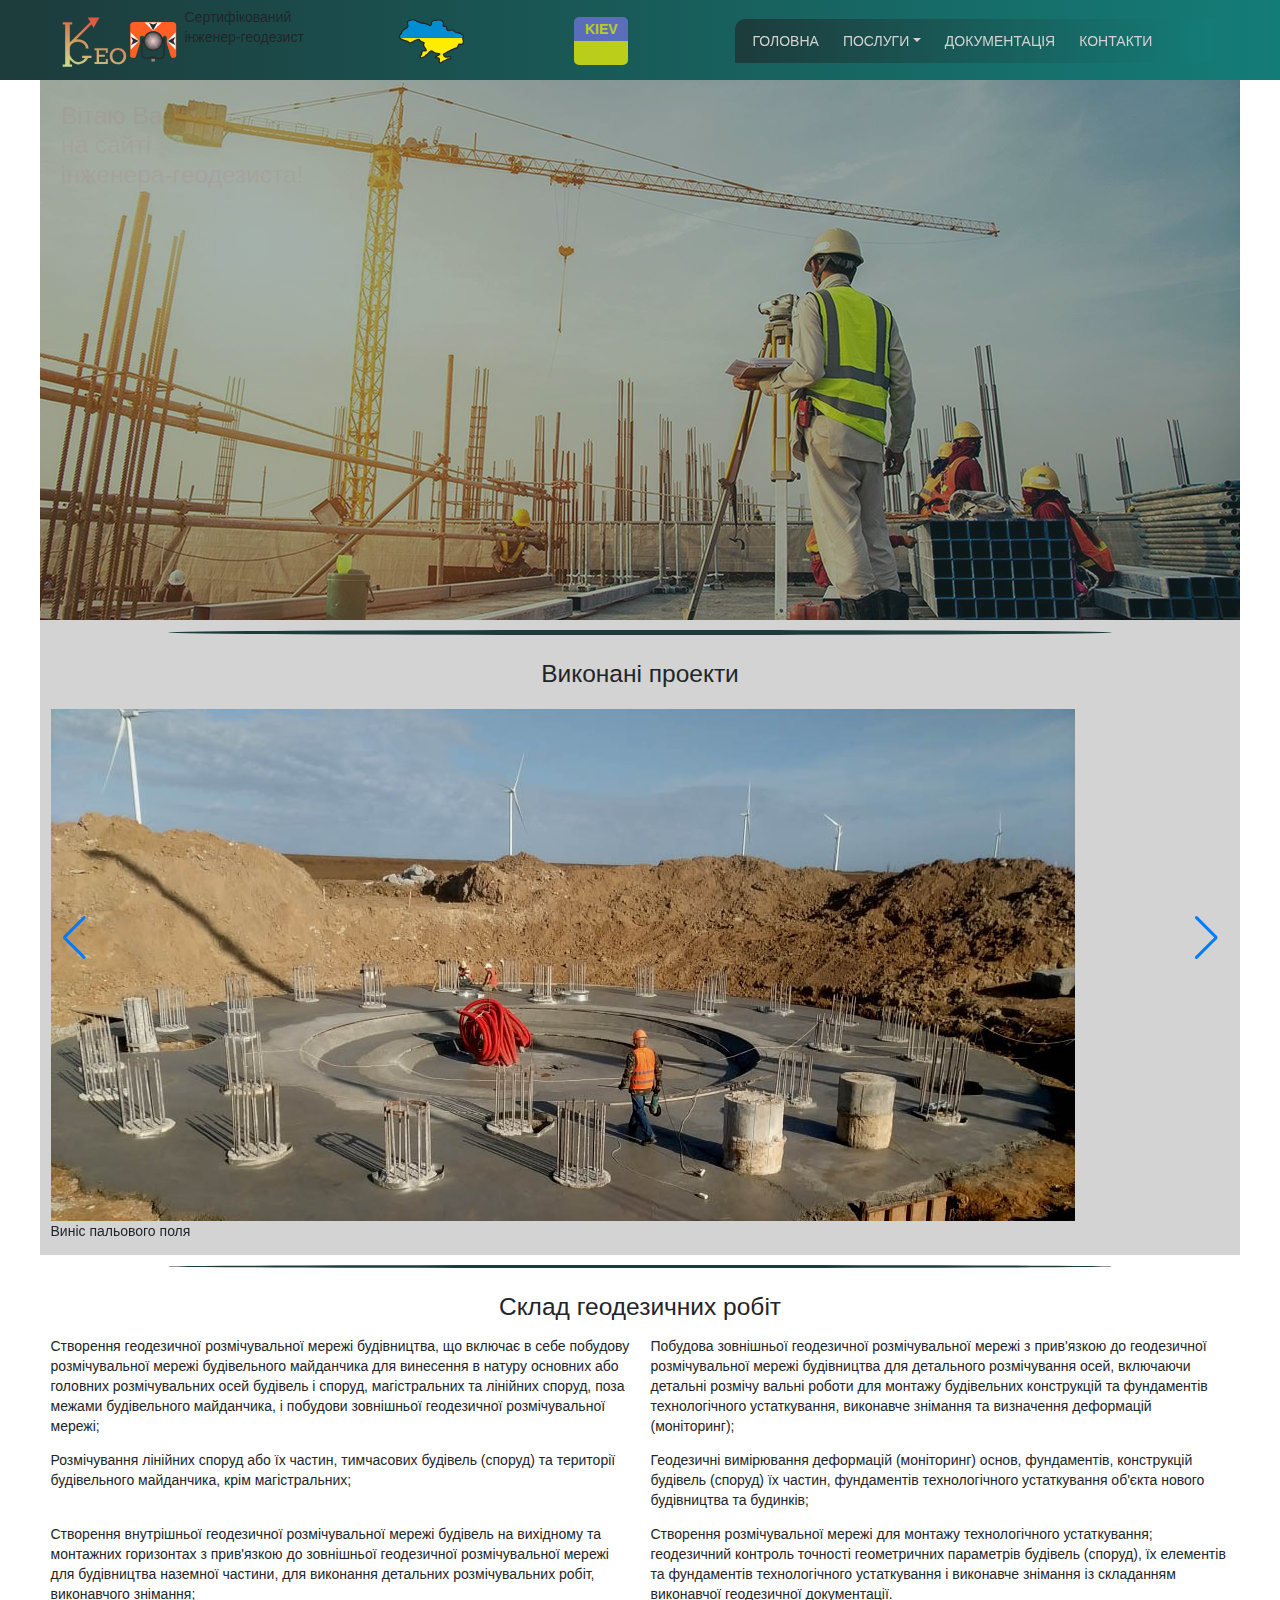
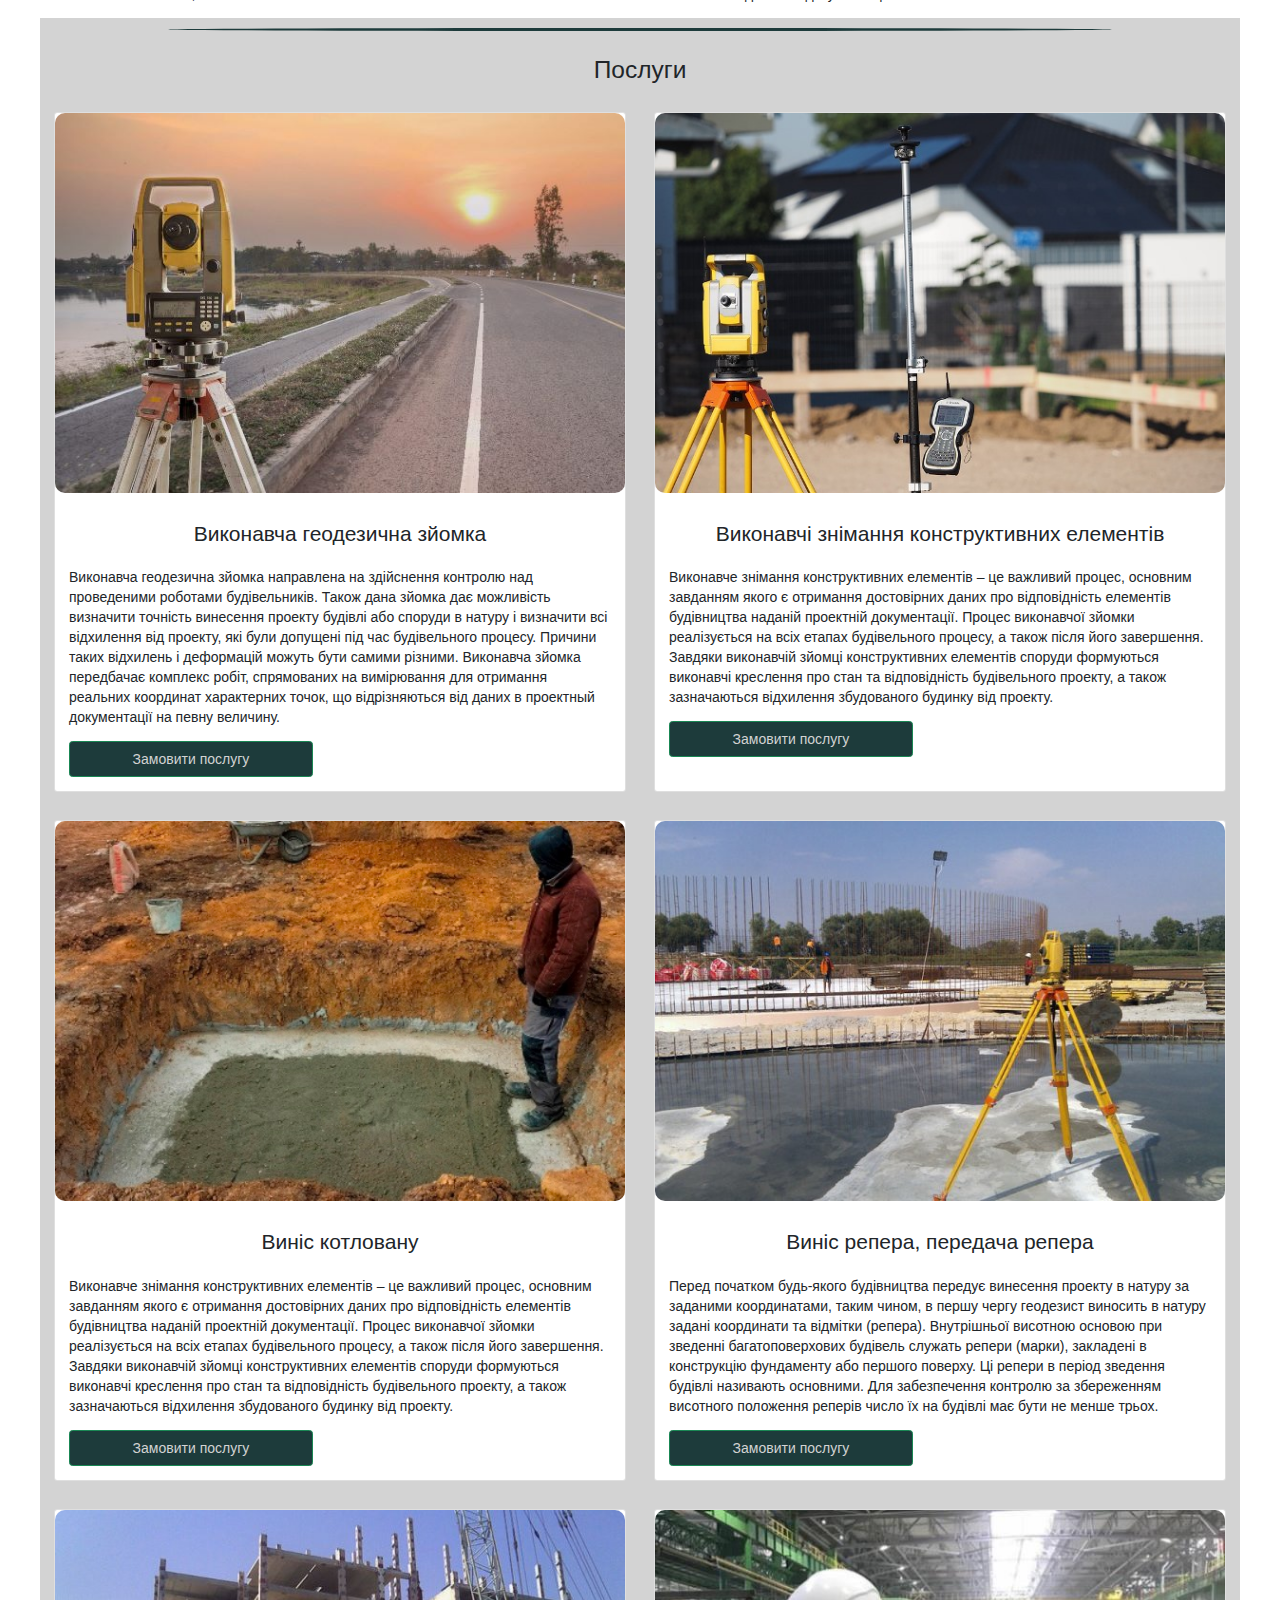
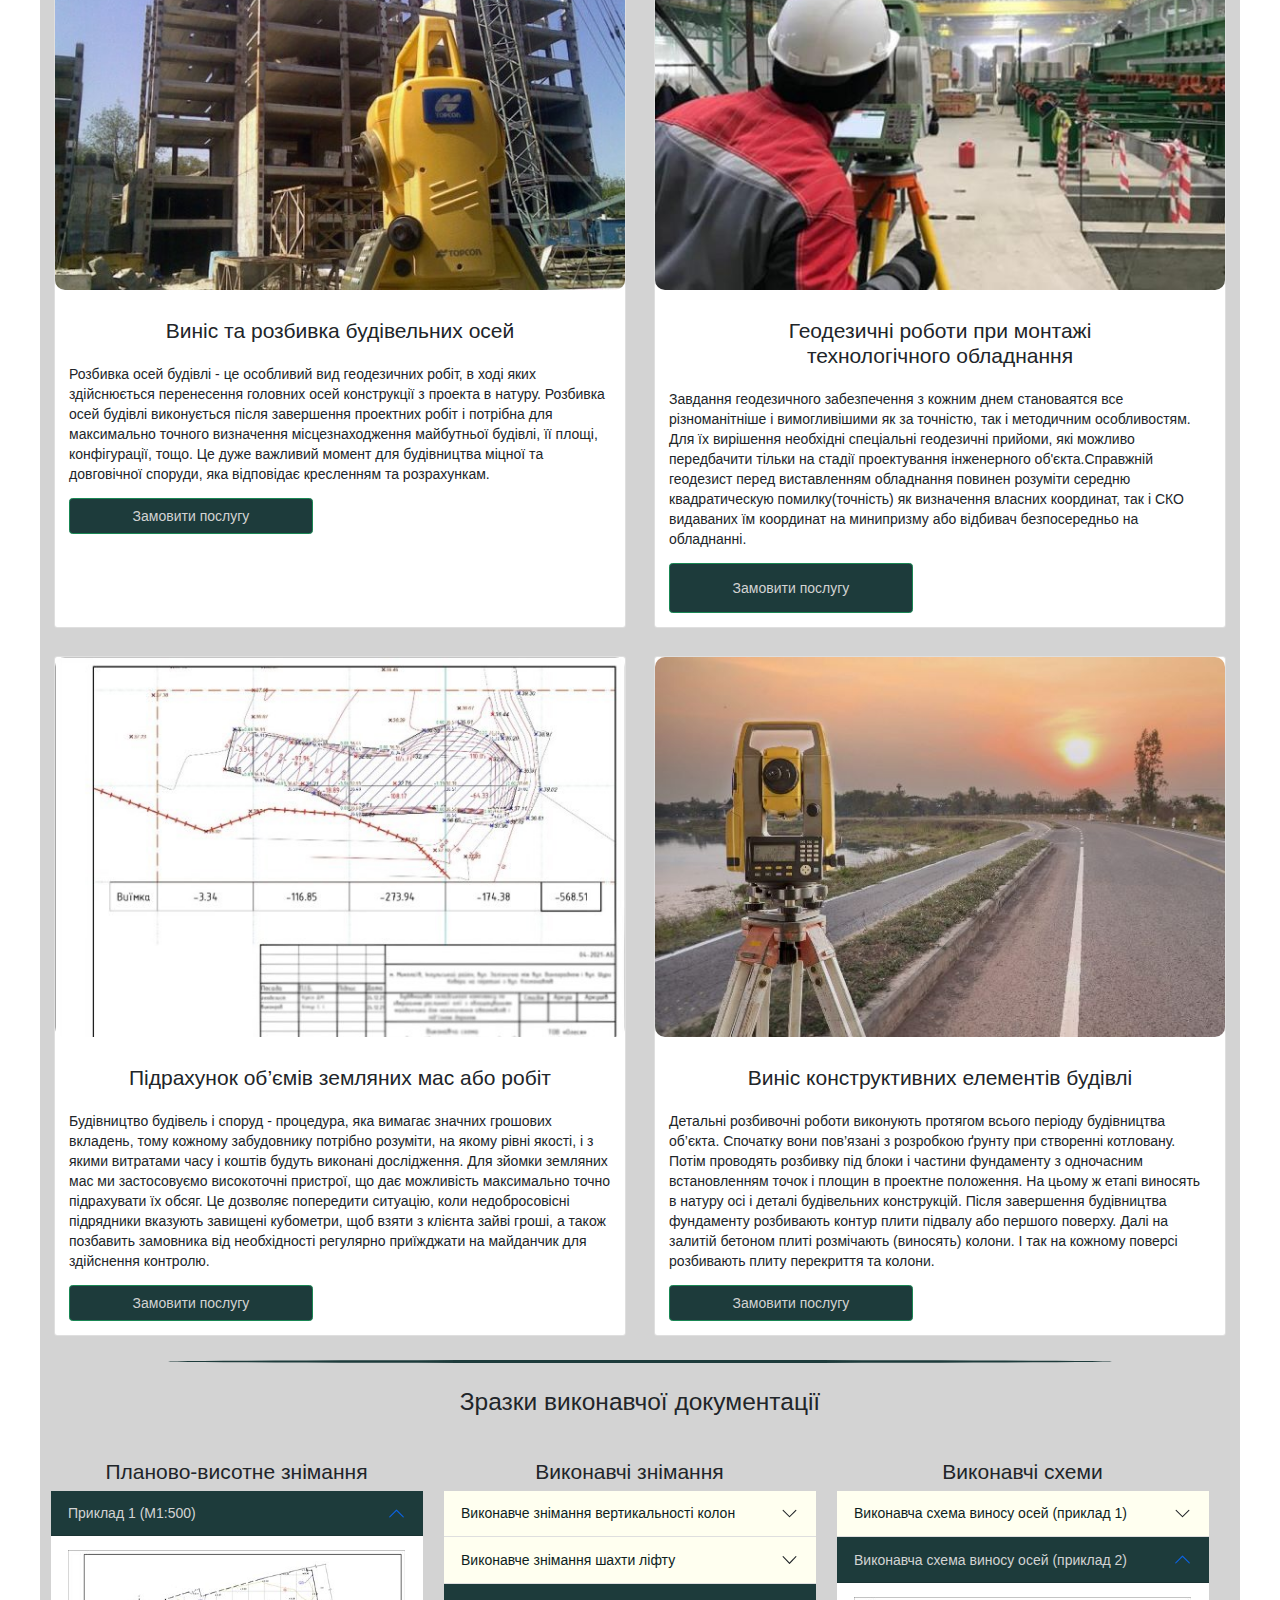
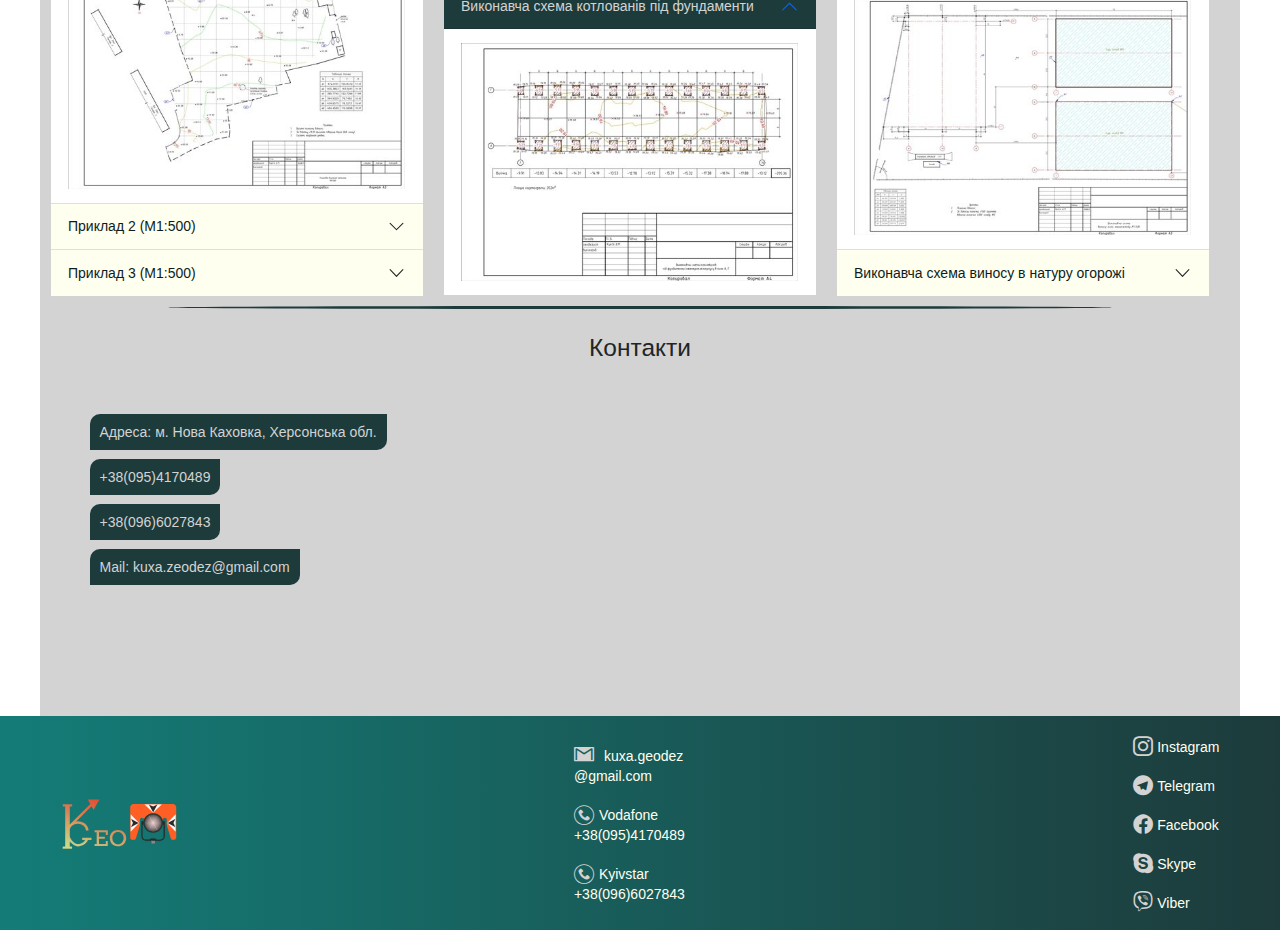
==== commit a87a02e7: "koordinate_change" ====
--- a/index.html
+++ b/index.html
@@ -1,465 +1,448 @@
-<!DOCTYPE html>
-<html lang="ua">
-<head>
-    <meta charset="UTF-8">
-    <meta http-equiv="X-UA-Compatible" content="IE=edge">
-    <meta name="viewport" content="width=device-width">
-    <title>Головна</title>
-    <link rel="stylesheet" href="css/bootstrap.min.css">
-    <link rel="stylesheet" href="css/icons_style.css">
-    <link rel="stylesheet" href="css/baguetteBox.min.css">
-    <link rel="stylesheet" href="css/style.css">
-</head>
-<body>
-    <div class="wrapper">
-        <header class="header">
-            <!-- навигационное меню -->
-            <nav class="navbar  navbar-expand-lg">
-                <div class="container-fluid align-items-center my-auto mx-auto">
-                    <div class="header-brand d-flex">
-                        <div class="header_brand_logo mx-2 my-1">
-                            <a href="#main-slide"><img class="img-fluid" src="img/svg/logo_v3.svg" alt=""></a>
-                        </div>
-                    </div>
-                    <div class="ukraine_img mx-3">
-                        <img class="img-fluid" src="img/svg/ukraine.svg" width="70px"alt="">
-                    </div>
-                    <div class="flag mx-3">
-                        <div class="blue">KIEV
-                        </div>
-                        <div class="yellow">
-                            <div id="clock"></div>
-                        </div>
-                    </div>
-                    <button class="navbar-toggler mx-3" type="button" data-bs-toggle="collapse" data-bs-target="#navbarNavDropdown" aria-controls="navbarNavDropdown" aria-expanded="true" aria-label="Toggle navigation">
-                        <img class="navbar-toggler-icon" src="img/svg/icons8-menu.svg"  alt="">
-                    </button>
-                    <div class="collapse navbar-collapse mx-3" id="navbarNavDropdown">
-                        <ul class="navbar-nav">
-                            <li class="nav-item">
-                                <a class="nav-link" style="margin-left:10px;" aria-current="page" href="#">Головна</a>
-                            </li>
-                            <li class="nav-item dropdown">
-                                <a class="nav-link dropdown-toggle" style="margin-left:10px;" href="#card1" id="navbarDropdownMenuLink" role="button" data-bs-toggle="dropdown" aria-expanded="false">Послуги</a>
-                                <ul class="dropdown-menu" aria-labelledby="navbarDropdownMenuLink">
-                                    <li><a class="dropdown-item" href="#card01">Виконавча геодезична зйомка</a></li>
-                                    <li><a class="dropdown-item" href="#card02">Виконавчі знімання конструктивних елементів</a></li>
-                                    <li><a class="dropdown-item" href="#card03">Виніс котловану</a></li>
-                                    <li><a class="dropdown-item" href="#card04">Виніс репера, передача репера</a></li>
-                                    <li><a class="dropdown-item" href="#card05">Виніс та розбивка будівельних осей</a></li>
-                                    <li><a class="dropdown-item" href="#card06">Геодезичні роботи при монтажі ТО</a></li>
-                                    <li><a class="dropdown-item" href="#card07">Підрахунок об’ємів земляних мас або робіт</a></li>
-                                    <li><a class="dropdown-item" href="#card08">Виніс конструктивних елементів будівлі</a></li>
-                                </ul>
-                            </li>
-                            <li class="nav-item">
-                                <a class="nav-link" style="margin-left:10px;" href="#documents">Документація</a>
-                            </li>
-                            <li class="nav-item">
-                                <a class="nav-link" style="margin-left:10px;" href="#contacts">Контакти</a>
-                            </li>
-                        </ul>
-                    </div>
-                </div>
-            </nav>
-        </header>
-
-        <!-- MAIN -->
-        <main class="main"  id="main-slide">
-            <!-- Главный слайд -->
-            <section class="main_slide">
-                <div class="container">
-                    <div class="row">
-                        <div class="col-sm-12 col-md-6 col-lg-6 col-xl-6">
-                            <div class="main_block">
-                                <div class="text-block">
-                                    <h1 class="text-center">Геодезичні послуги</h1>
-                                    <p>Геодезія у будівництві відіграє ключову роль, так як будівельні роботи будь-якого рівня, будь то споруда невеликої прибудови або ж повноцінне будівництво житлового комплексу або мікрорайону потребує суттєвої підготовки.</p>
-                                    <p>Під час виконання таких робіт важливо використовувати інноваційне обладнання та передові методики, щоб досягти максимально точних вимірювань.  Звичайно, професіоналізм виконавця робіт також повинен бути на висоті.</p>
-                                </div>
-                                <img class="img-fluid main_image"  src="img/main_logo.jpg" alt="">
-                            </div>
-                        </div>
-                    </div>
-                </div>
-            </section>
-            <!-- Галерея -->
-            <section class="gallery" id="gallery">
-                <div class="container">
-                    <div class="row">
-                        <div class="col-12">
-                            <div class="line"></div>
-                            <h3 class="text-center text uppercase m-0 p-3 fs-3">Галерея</h3>
-                        </div>
-                    </div>
-                    <div class="myGallery ">
-                        <a href="img/slide1.jpg" title="Виніс пальового поля">
-                            <img class="img-fluid" src="img/thumbs/slide1.jpg" alt="Виніс пальового поля">
-                        </a>
-                        <a href="img/slide2.jpg" title="Нівелювання закладних деталей">
-                            <img class="img-fluid" src="img/thumbs/slide2.jpg" alt="Нівелювання закладних деталей">
-                        </a>
-                        <a href="img/slide3.jpg" title="Виконавче знімання колон">
-                            <img class="img-fluid" src="img/thumbs/slide3.jpg" alt="Виконавче знімання колон">
-                        </a>
-                        <a href="img/slide4.jpg" title="Виконавче знімання підкранових шляхів">
-                            <img class="img-fluid" src="img/thumbs/slide4.jpg" alt="Виконавче знімання підкранових шляхів">
-                        </a>
-                    </div>
-                </div>
-            </section>
-            <!-- Послуги -->
-            <section class="my_cards" id="my_cards">
-                <div class="container">
-                    <div class="row">
-                        <div class="col-12">
-                            <div class="line"></div>
-                            <h3 class="text-center text uppercase p-3 m-0 fs-3">Послуги</h3>
-                        </div>
-                    </div>
-                    <div class="row">
-                        <div class="col-md-6 col-sm-12 col-xl-4 p-3 " id="card01">
-                            <div class="card" >
-                                <img src="img/img01.jpeg" class="img-fluid card-img" alt="images">
-                                <div class="card-body">
-                                    <h5 class="card-title text-center p-3 fs-4 fw-semibold">Виконавча геодезична зйомка</h5>
-                                    <div class="btn-block">
-                                        <a class="btn btn-success btn-itd" data-bs-toggle="collapse" href="#card_detali_1" role="button" aria-expanded="false" aria-controls="card_detali_1">Детальніше</a>
-                                        <a href="tel:+380954170489" class="btn p-2 btn-success btn-itd">Замовити послугу</a>
-                                    </div>
-                                    <div class="collapse" id="card_detali_1">
-                                        <div class="card card-body">
-                                            Виконавча геодезична зйомка направлена на здійснення контролю над проведеними роботами будівельників. Також дана зйомка дає можливість визначити точність винесення проекту будівлі або споруди в натуру і визначити всі відхилення від проекту, які були допущені під час будівельного процесу. Причини таких відхилень і деформацій можуть бути самими різними. Виконавча зйомка передбачає комплекс робіт, спрямованих на вимірювання для отримання реальних координат характерних точок, що відрізняються від даних в проектный документації на певну величину.
-                                        </div>
-                                    </div>
-                                </div>
-                            </div> 
-                        </div>
-                        <div class="col-md-6 col-sm-12 col-xl-4 p-3" id="card02">
-                            <div class="card" >
-                                <img src="img/img02.jpg" class="img-fluid card-img" alt="images">
-                                <div class="card-body">
-                                    <h5 class="card-title text-center p-3 fs-4 fw-semibold">Виконавчі знімання конструктивних елементів</h5>
-                                    <div class="btn-block">
-                                        <a class="btn btn-success btn-itd" data-bs-toggle="collapse" href="#card_detali_2" role="button" aria-expanded="false" aria-controls="card_detali_2">Детальніше</a>
-                                        <a href="tel:+380954170489" class="btn p-2 btn-success btn-itd">Замовити послугу</a>
-                                    </div>
-                                    <div class="collapse" id="card_detali_2">
-                                        <div class="card card-body">
-                                            Виконавче знімання конструктивних елементів – це важливий процес, основним завданням якого є отримання достовірних даних про відповідність елементів будівництва наданій проектній документації. Процес виконавчої зйомки реалізується на всіх етапах будівельного процесу, а також після його завершення. Завдяки виконавчій зйомці конструктивних елементів споруди формуються виконавчі креслення про стан та відповідність будівельного проекту, а також зазначаються відхилення збудованого будинку від проекту.
-                                        </div>
-                                    </div>
-                                </div>
-                            </div>
-                        </div>
-                        <div class="col-md-6 col-sm-12 col-xl-4 p-3" id="card03">
-                            <div class="card" >
-                                <img src="img/img03.jpg" class="img-fluid card-img" alt="images">
-                                <div class="card-body">
-                                    <h5 class="card-title text-center p-3 fs-4 fw-semibold">Виніс котловану</h5>
-                                    <div class="btn-block">
-                                        <a class="btn btn-success btn-itd" data-bs-toggle="collapse" href="#card_detali_3" role="button" aria-expanded="false" aria-controls="card_detali_3">Детальніше</a>
-                                        <a href="tel:+380954170489" class="btn p-2 btn-success btn-itd">Замовити послугу</a>
-                                    </div>
-                                    <div class="collapse" id="card_detali_3">
-                                        <div class="card card-body">
-                                            Виконавче знімання конструктивних елементів – це важливий процес, основним завданням якого є отримання достовірних даних про відповідність елементів будівництва наданій проектній документації. Процес виконавчої зйомки реалізується на всіх етапах будівельного процесу, а також після його завершення. Завдяки виконавчій зйомці конструктивних елементів споруди формуються виконавчі креслення про стан та відповідність будівельного проекту, а також зазначаються відхилення збудованого будинку від проекту.
-                                        </div>
-                                    </div>
-                                </div>
-                            </div>
-                        </div>
-                        <div class="col-md-6 col-sm-12 col-xl-4 p-3" id="card04">
-                            <div class="card" >
-                                <img src="img/img04.jpg" class="img-fluid card-img" alt="images">
-                                <div class="card-body">
-                                    <h5 class="card-title text-center p-3 fs-4 fw-semibold">Виніс репера, передача репера</h5>
-                                    <div class="btn-block">
-                                        <a class="btn btn-success btn-itd" data-bs-toggle="collapse" href="#card_detali_4" role="button" aria-expanded="false" aria-controls="card_detali_4">Детальніше</a>
-                                        <a href="tel:+380954170489" class="btn p-2 btn-success btn-itd">Замовити послугу</a>
-                                    </div>
-                                    <div class="collapse" id="card_detali_4">
-                                        <div class="card card-body">
-                                            Перед початком будь-якого будівництва передує винесення проекту в натуру за заданими координатами, таким чином, в першу чергу геодезист виносить в натуру задані координати та відмітки (репера). Внутрішньої висотною основою при зведенні багатоповерхових будівель служать репери (марки), закладені в конструкцію фундаменту або першого поверху. Ці репери в період зведення будівлі називають основними. Для забезпечення контролю за збереженням висотного положення реперів число їх на будівлі має бути не менше трьох.
-                                        </div>
-                                    </div>
-                                </div>
-                            </div>
-                        </div>
-                        <div class="col-md-6 col-sm-12 col-xl-4 p-3" id="card05">
-                            <div class="card" >
-                                <img src="img/img05.jpg" class="img-fluid card-img" alt="images">
-                                <div class="card-body">
-                                    <h5 class="card-title text-center p-3 fs-4 fw-semibold">Виніс та розбивка будівельних осей</h5>
-                                    <div class="btn-block">
-                                        <a class="btn btn-success btn-itd" data-bs-toggle="collapse" href="#card_detali_5" role="button" aria-expanded="false" aria-controls="card_detali_5">Детальніше</a>
-                                        <a href="tel:+380954170489" class="btn p-2 btn-success btn-itd">Замовити послугу</a>
-                                    </div>
-                                    <div class="collapse" id="card_detali_5">
-                                        <div class="card card-body">
-                                            Розбивка осей будівлі - це особливий вид геодезичних робіт, в ході яких здійснюється перенесення головних осей конструкції з проекта в натуру. Розбивка осей будівлі виконується після завершення проектних робіт і потрібна для максимально точного визначення місцезнаходження майбутньої будівлі, її площі, конфігурації, тощо. Це дуже важливий момент для будівництва міцної та довговічної споруди, яка відповідає кресленням та розрахункам
-                                        </div>
-                                    </div>
-                                </div>
-                            </div>
-                        </div>
-                        <div class="col-md-6 col-sm-12 col-xl-4 p-3" id="card06">
-                            <div class="card" >
-                                <img src="img/img06.jpg" class="img-fluid card-img" alt="images">
-                                <div class="card-body">
-                                    <h5 class="card-title text-center p-3 fs-4 fw-semibold">Геодезичні роботи при монтажі<br>технологічного обладнання</h5>
-                                    <div class="btn-block">
-                                        <a class="btn btn-success btn-itd" data-bs-toggle="collapse" href="#card_detali_6" role="button" aria-expanded="false" aria-controls="card_detali_6">Детальніше</a>
-                                        <a href="tel:+380954170489" class="btn p-2 btn-success btn-itd">Замовити послугу</a>
-                                    </div>
-                                    <div class="collapse" id="card_detali_6">
-                                        <div class="card card-body">
-                                            Завдання геодезичного забезпечення з кожним днем становаятся все різноманітніше і вимогливішими як за точністю, так і методичним особливостям. Для їх вирішення необхідні спеціальні геодезичні прийоми, які можливо передбачити тільки на стадії проектування інженерного об'єкта.Справжній геодезист перед виставленням обладнання повинен розуміти середню квадратическую помилку(точність) як визначення власних координат, так і СКО видаваних їм координат на минипризму або відбивач безпосередньо на обладнанні.
-                                        </div>
-                                    </div>
-                                </div>
-                            </div>
-                        </div>
-                        <div class="col-md-6 col-sm-12 col-xl-4 p-3" id="card07">
-                            <div class="card" >
-                                <img src="img/img07.jpg" class="img-fluid card-img" alt="images">
-                                <div class="card-body">
-                                    <h5 class="card-title text-center p-3 fs-4 fw-semibold">Підрахунок об’ємів земляних мас або робіт</h5>
-                                    <div class="btn-block">
-                                        <a class="btn btn-success btn-itd" data-bs-toggle="collapse" href="#card_detali_7" role="button" aria-expanded="false" aria-controls="card_detali_7">Детальніше</a>
-                                        <a href="tel:+380954170489" class="btn p-2 btn-success btn-itd">Замовити послугу</a>
-                                    </div>
-                                    <div class="collapse" id="card_detali_7">
-                                        <div class="card card-body">
-                                            Будівництво будівель і споруд - процедура, яка вимагає значних грошових вкладень, тому кожному забудовнику потрібно розуміти, на якому рівні якості, і з якими витратами часу і коштів будуть виконані дослідження. Для зйомки земляних мас ми застосовуємо високоточні пристрої, що дає можливість максимально точно підрахувати їх обсяг. Це дозволяє попередити ситуацію, коли недобросовісні підрядники вказують завищені кубометри, щоб взяти з клієнта зайві гроші, а також позбавить замовника від необхідності регулярно приїжджати на майданчик для здійснення контролю.
-                                        </div>
-                                    </div>
-                                </div>
-                            </div>
-                        </div>
-                        <div class="col-md-6 col-sm-12 col-xl-4 p-3" id="card08">
-                            <div class="card" >
-                                <img src="img/img08.jpeg" class="img-fluid card-img" alt="images">
-                                <div class="card-body">
-                                    <h5 class="card-title text-center p-3 fs-4 fw-semibold">Виніс конструктивних елементів будівлі</h5>
-                                    <div class="btn-block">
-                                        <a class="btn btn-success btn-itd" data-bs-toggle="collapse" href="#card_detali_8" role="button" aria-expanded="false" aria-controls="card_detali_8">Детальніше</a>
-                                        <a href="tel:+380954170489" class="btn p-2 btn-success btn-itd">Замовити послугу</a>
-                                    </div>
-                                    <div class="collapse" id="card_detali_8">
-                                        <div class="card card-body">
-                                            Детальні розбивочні роботи виконують протягом всього періоду будівництва об’єкта. Спочатку вони пов’язані з розробкою ґрунту при створенні котловану. Потім проводять розбивку під блоки і частини фундаменту з одночасним встановленням точок і площин в проектне положення. На цьому ж етапі виносять в натуру осі і деталі будівельних конструкцій. Після завершення будівництва фундаменту розбивають контур плити підвалу або першого поверху. Далі на залитій бетоном плиті розмічають (виносять) колони. І так на кожному поверсі розбивають плиту перекриття та колони. 
-                                        </div>
-                                    </div>
-                                </div>
-                            </div>
-                        </div>
-                    </div>
-                </div>
-            </section>
-            <section class="documents" id="documents"> 
-                <div class="container">
-                    <div class="row">
-                        <div class="col-12">
-                            <div class="line"></div>
-                            <h3 class="text-center text uppercase p-3 pb-5 m-0 fs-3">Зразки виконавчої документації</h3>
-                        </div>
-                    <div class="row">
-                        <!-- Accordion_1 -->
-                        <div class="col-sm-12 col-md-6 col-lg-4">
-                            <h4 class="text-center">Планово-висотне знімання</h4>
-                            <div class="accordion accordion-flush" id="accordion_1">
-                                <div class="accordion-item">
-                                    <h2 class="accordion-header" id="heading01">
-                                        <button class="accordion-button" type="button" data-bs-toggle="collapse" data-bs-target="#collapse01" aria-expanded="true" aria-controls="collapse01">
-                                      Приклад 1 (M1:500)
-                                        </button>
-                                    </h2>
-                                    <div id="collapse01" class="accordion-collapse collapse show" aria-labelledby="heading01" data-bs-parent="#accordion_1">
-                                        <div class="accordion-body">
-                                            <a target="_blank" href="pdf/Планово-висотне знімання 1.pdf"><img src="img/thumbs/Планово-висотне знімання 1.jpg" alt="" class="img-fluid"></a>
-                                        </div>
-                                    </div>
-                                </div>
-
-                                <div class="accordion-item">
-                                    <h2 class="accordion-header" id="heading02">
-                                        <button class="accordion-button collapsed" type="button" data-bs-toggle="collapse" data-bs-target="#collapse02" aria-expanded="false" aria-controls="collapse02">
-                                            Приклад 2 (M1:500)
-                                        </button>
-                                    </h2>
-                                    <div id="collapse02" class="accordion-collapse collapse" aria-labelledby="heading02" data-bs-parent="#accordion_1">
-                                        <div class="accordion-body">
-                                            <a target="_blank" href="pdf/Планово-висотне знімання 2.pdf"><img src="img/thumbs/Планово-висотне знімання 2.jpg" alt="" class="img-fluid"></a>
-                                        </div>
-                                    </div>
-                                </div>
-                                
-                                <div class="accordion-item">
-                                    <h2 class="accordion-header" id="heading03">
-                                        <button class="accordion-button collapsed" type="button" data-bs-toggle="collapse" data-bs-target="#collapse03" aria-expanded="false" aria-controls="collapse03">
-                                            Приклад 3 (M1:500)
-                                        </button>
-                                    </h2>
-                                    <div id="collapse03" class="accordion-collapse collapse" aria-labelledby="heading03" data-bs-parent="#accordion_1">
-                                        <div class="accordion-body">
-                                            <a target="_blank" href="pdf/Планово-висотне знімання 3.pdf"><img src="img/thumbs/Планово-висотне знімання 3.jpg" alt="" class="img-fluid"></a>
-                                        </div>
-                                    </div>
-                                </div>
-                            </div>
-                        </div>
-                        <!-- Accordion_2 -->
-                        <div class="col-sm-12 col-md-6 col-lg-4">
-                            <h4 class="text-center">Виконавчі знімання</h4>
-                            <div class="accordion accordion-flush" id="accordion_2">
-                                <div class="accordion-item">
-                                    <h2 class="accordion-header" id="heading11">
-                                        <button class="accordion-button collapsed" type="button" data-bs-toggle="collapse" data-bs-target="#collapse11" aria-expanded="true" aria-controls="collapse11">
-                                      Виконавче знімання вертикальності колон
-                                        </button>
-                                    </h2>
-                                    <div id="collapse11" class="accordion-collapse collapse" aria-labelledby="heading11" data-bs-parent="#accordion_2">
-                                        <div class="accordion-body">
-                                            <a target="_blank" href="pdf/Виконавче знімання колон.pdf"><img src="img/thumbs/Виконавче знімання колон.jpg" alt="" class="img-fluid"></a>
-                                        </div>
-                                    </div>
-                                </div>
-
-                                <div class="accordion-item">
-                                    <h2 class="accordion-header" id="heading12">
-                                        <button class="accordion-button collapsed" type="button" data-bs-toggle="collapse" data-bs-target="#collapse12" aria-expanded="false" aria-controls="collapse12">
-                                            Виконавче знімання шахти ліфту
-                                        </button>
-                                    </h2>
-                                    <div id="collapse12" class="accordion-collapse collapse" aria-labelledby="heading12" data-bs-parent="#accordion_2">
-                                        <div class="accordion-body">
-                                            <a target="_blank" href="pdf/Виконавче знімання шахти ліфту .pdf"><img src="img/thumbs/Виконавче знімання шахти ліфту.jpg" alt="" class="img-fluid"></a>
-                                        </div>
-                                    </div>
-                                </div>
-                                
-                                <div class="accordion-item">
-                                    <h2 class="accordion-header" id="heading13">
-                                        <button class="accordion-button" type="button" data-bs-toggle="collapse" data-bs-target="#collapse13" aria-expanded="false" aria-controls="collapse13">
-                                            Виконавча схема котлованів під фундаменти
-                                        </button>
-                                    </h2>
-                                    <div id="collapse13" class="accordion-collapse collapse show" aria-labelledby="heading13" data-bs-parent="#accordion_2">
-                                        <div class="accordion-body">
-                                            <a target="_blank" href="pdf/Виконавча схема котлованів під фундаменти.pdf"><img src="img/thumbs/Виконавча схема котлованів під фундаменти.jpg" alt="" class="img-fluid"></a>
-                                        </div>
-                                    </div>
-                                </div>
-                            </div>
-                        </div>
-                        <!-- Accordion_3 -->
-                        <div class="col-sm-12 col-md-6 col-lg-4">
-                            <h4 class="text-center">Виконавчі схеми</h4>
-                            <div class="accordion accordion-flush" id="accordion_3">
-                                <div class="accordion-item">
-                                    <h2 class="accordion-header" id="heading21">
-                                        <button class="accordion-button collapsed" type="button" data-bs-toggle="collapse" data-bs-target="#collapse21" aria-expanded="true" aria-controls="collapse21">
-                                            Виконавча схема виносу осей (приклад 1)
-                                        </button>
-                                    </h2>
-                                    <div id="collapse21" class="accordion-collapse collapse" aria-labelledby="heading21" data-bs-parent="#accordion_3">
-                                        <div class="accordion-body">
-                                            <a target="_blank" href="pdf/Виконавча схема виносу осей 1.pdf"><img src="img/thumbs/Виконавча схема виносу осей 1.jpg" alt="" class="img-fluid"></a>
-                                        </div>
-                                    </div>
-                                </div>
-                                <div class="accordion-item">
-                                    <h2 class="accordion-header" id="heading23">
-                                        <button class="accordion-button" type="button" data-bs-toggle="collapse" data-bs-target="#collapse23" aria-expanded="false" aria-controls="collapse23">
-                                            Виконавча схема виносу осей (приклад 2)
-                                        </button>
-                                    </h2>
-                                    <div id="collapse23" class="accordion-collapse collapse show" aria-labelledby="heading23" data-bs-parent="#accordion_3">
-                                        <div class="accordion-body">
-                                            <a target="_blank" href="pdf/Виконавча схема виносу осей 2.pdf"><img src="img/thumbs/Виконавча схема виносу осей 2.jpg" alt="" class="img-fluid"></a>
-                                        </div>
-                                    </div>
-                                </div>
-                                <div class="accordion-item">
-                                    <h2 class="accordion-header" id="heading22">
-                                        <button class="accordion-button collapsed" type="button" data-bs-toggle="collapse" data-bs-target="#collapse22" aria-expanded="false" aria-controls="collapse22">
-                                            Виконавча схема виносу в натуру огорожі
-                                        </button>
-                                    </h2>
-                                    <div id="collapse22" class="accordion-collapse collapse" aria-labelledby="heading22" data-bs-parent="#accordion_3">
-                                        <div class="accordion-body">
-                                            <a target="_blank" href="pdf/Виконавча схема виносу в натуру огорожі.pdf"><img src="img/thumbs/Виконавча схема виносу в натуру огорожі.jpg" alt="" class="img-fluid"></a>
-                                        </div>
-                                    </div>
-                                </div>
-                                
-                                
-                            </div>
-                        </div>
-                    </div>
-                </div>
-            </section>
-            <!-- Контакти -->
-            <section class="contacts" id="contacts">
-                <div class="container">
-                    <div class="row">
-                        <div class="col-12">
-                            <div class="line"></div>
-                            <h3 class="text-center text uppercase p-3 fs-3">Контакти</h3>
-                        </div>
-                    </div>
-                    <div class="row p-3" >
-                        <div class="col-lg-6 col-sm-12">
-                            <div class="adress_info">
-                                <ul style="list-style:none; padding-left: 0px;">
-                                    <li class="contacts_item"><a href="#">м. Нова Каховка, Херсонська обл.</a> </li>
-                                    <li class="contacts_item"><a href="tel:+380954170489">+38(095)4170489</a></li>
-                                    <li class="contacts_item"><a href="tel:+380966027843">+38(096)6027843</a></li>
-                                    <li class="contacts_item"><a href="#">Mail: kuxa.zeodez@gmail.com</a></li>
-                                </ul>
-                            </div>
-                        </div>
-                        <div class="col-lg-6 col-sm-12">
-                            <div class="coordinate">
-                                <iframe style="border-radius: 10px ;" src="https://www.google.com/maps/embed?pb=!1m18!1m12!1m3!1d83069.25004826422!2d26.92521824965049!3d49.41053079826303!2m3!1f0!2f0!3f0!3m2!1i1024!2i768!4f13.1!3m3!1m2!1s0x4732064344bb178b%3A0xd9f30b3b24d9c964!2z0KXQvNC10LvRjNC90LjRhtC60LjQuSwg0KXQvNC10LvRjNC90LjRhtC60LDRjyDQvtCx0LvQsNGB0YLRjCwgMjkwMDA!5e0!3m2!1sru!2sua!4v1658318779175!5m2!1sru!2sua" width="100%" height="300px" allowfullscreen="" loading="lazy" referrerpolicy="no-referrer-when-downgrade"></iframe>
-                            </div>
-                        </div>
-                    </div>
-                </div>
-            </section>
-        </main>
-
-        <!-- footer -->
-        <footer class="footer">
-            <nav class="navbar  navbar-expand-lg">
-                <div class="container-fluid mx-auto ">
-                    <div class="footer_brand_logo mx-2 ">
-                        <a href="#main-slide"><img class="img-fluid" src="img/svg/logo_v3.svg" alt=""></a>
-                    </div>
-                    <div class="footer_contacts">
-                        <ul class="footer_contacts_list">
-                            <li><a href="mailto:kuxa.geodez@gmail.com"><i class="icon-gmail"></i>kuxa.geodez @gmail.com</a></li>
-                            <li><a href="tel:+380954170489"><i class="icon-phone"></i>Vodafone +38(095)4170489</a></li>
-                            <li><a href="tel:+380966027843"><i class="icon-phone"></i>Kyivstar +38(096)6027843</a></li>
-                        </ul>
-                    </div>
-                    <div class="footer_social p-sm-0">
-                        <ul class="footer_social_list">
-                            <li><a href="https://www.instagram.com/kuxaden/"><i class="icon-instagram"></i> Instagram</a></li>
-                            <li><a href="https://telegram.me/+380954170489"><i class="icon-telegram"></i> Telegram</a></li>
-                            <li><a href="https://www.facebook.com/profile.php?id=100022210161788"><i class="icon-facebook"></i> Facebook</a></li>
-                            <li><a href="https://join.skype.com/invite/iXKruRklz9l0"><i class="icon-skype"></i> Skype</a></li>
-                            <li><a href="viber://pa?chatURI=<+380954170489>"><i class="icon-viber"></i> Viber</a></li>
-                        </ul>
-                    </div>
-                </div>
-            </nav>
-        </footer>
-    </div>
-    <script src="js/time.js"></script>
-    <script src="js/baguetteBox.min.js"></script>
-    <script src="js/gallery.js"></script>
-    <script src="js/bootstrap.bundle.min.js"></script>
-</body>
-</html>
+<!DOCTYPE html>
+<html lang="ua">
+<head>
+    <meta charset="UTF-8">
+    <meta http-equiv="X-UA-Compatible" content="IE=edge">
+    <meta name="viewport" content="width=device-width">
+    <title>Головна</title>
+    <link rel="stylesheet" href="css/bootstrap.min.css">
+    <link rel="stylesheet" href="css/icons_style.css">
+    <link rel="stylesheet" href="css/swiper-bundle.min.css">
+    <link rel="stylesheet" href="css/style.css">
+</head>
+<body>
+    <div class="wrapper">
+        <header class="header">
+            <!-- навигационное меню -->
+            <nav class="navbar  navbar-expand-lg">
+                <div class="container-fluid align-items-center my-auto mx-auto">
+                    <div class="header-brand d-flex">
+                        <div class="header_brand_logo mx-2 my-1">
+                            <a href="#main-slide"><img class="img-fluid" src="img/svg/logo_v3.svg" alt=""></a>
+                        </div>
+                        <p class="brand-text d-block">Сертифікований <br> інженер-геодезист</p>
+                    </div>
+                    <div class="ukraine_img mx-3">
+                        <img class="img-fluid" src="img/svg/ukraine.svg" width="70px"alt="">
+                    </div>
+                    <div class="flag mx-3">
+                        <div class="blue">KIEV
+                        </div>
+                        <div class="yellow">
+                            <div id="clock"></div>
+                        </div>
+                    </div>
+                    <button class="navbar-toggler mx-3" type="button" data-bs-toggle="collapse" data-bs-target="#navbarNavDropdown" aria-controls="navbarNavDropdown" aria-expanded="true" aria-label="Toggle navigation">
+                        <img class="navbar-toggler-icon" src="img/svg/icons8-menu.svg"  alt="">
+                    </button>
+                    <div class="collapse navbar-collapse mx-3" id="navbarNavDropdown">
+                        <ul class="navbar-nav">
+                            <li class="nav-item">
+                                <a class="nav-link" style="margin-left:10px;" aria-current="page" href="#">Головна</a>
+                            </li>
+                            <li class="nav-item dropdown">
+                                <a class="nav-link dropdown-toggle" style="margin-left:10px;" href="#card1" id="navbarDropdownMenuLink" role="button" data-bs-toggle="dropdown" aria-expanded="false">Послуги</a>
+                                <ul class="dropdown-menu" aria-labelledby="navbarDropdownMenuLink">
+                                    <li><a class="dropdown-item" href="#card01">Виконавча геодезична зйомка</a></li>
+                                    <li><a class="dropdown-item" href="#card02">Виконавчі знімання конструктивних елементів</a></li>
+                                    <li><a class="dropdown-item" href="#card03">Виніс котловану</a></li>
+                                    <li><a class="dropdown-item" href="#card04">Виніс репера, передача репера</a></li>
+                                    <li><a class="dropdown-item" href="#card05">Виніс та розбивка будівельних осей</a></li>
+                                    <li><a class="dropdown-item" href="#card06">Геодезичні роботи при монтажі ТО</a></li>
+                                    <li><a class="dropdown-item" href="#card07">Підрахунок об’ємів земляних мас або робіт</a></li>
+                                    <li><a class="dropdown-item" href="#card08">Виніс конструктивних елементів будівлі</a></li>
+                                </ul>
+                            </li>
+                            <li class="nav-item">
+                                <a class="nav-link" style="margin-left:10px;" href="#documents">Документація</a>
+                            </li>
+                            <li class="nav-item">
+                                <a class="nav-link" style="margin-left:10px;" href="#contacts">Контакти</a>
+                            </li>
+                        </ul>
+                    </div>
+                </div>
+            </nav>
+        </header>
+
+        <!-- MAIN -->
+        <main class="main"  id="main-slide">
+            <!-- Главный слайд -->
+            <section class="main_slide">
+                <div class="container">
+                    <div class="row">
+                        <div class="col-12">
+                            <div class="main_block">
+                                <h3 class="p-4 main_text">Вітаю Вас<br> на сайті<br> інженера-геодезиста!</h3>
+                                <img class="img-fluid main_image"  src="img/main_logo.jpg" alt="">
+                            </div>
+                        </div>
+                    </div>
+                </div>
+            </section>
+            <!-- Галерея -->
+            <section class="gallery" id="gallery">
+                <div class="container">
+                    <div class="swiper-container swiper">
+                        <div class="line" style="padding-top: 5px"></div>
+                        <h3 class="text-center text uppercase p-3 fs-3">Виконані проекти</h3>
+                        <div class="swiper-wrapper">
+                            <div class="swiper-slide">
+                                <div class="swiper-slide-img"><img src="img/slide1.jpg" alt="images"></div>
+                                <p class="swiper-slide-info">Виніс пальового поля</p>
+
+                            </div>
+                            <div class="swiper-slide">
+                                <div class="swiper-slide-img"><img src="img/slide2.jpg" alt="images"></div>
+                                <p class="swiper-slide-info">Нівелювання закладних деталей</p>
+
+                            </div>
+                            <div class="swiper-slide">
+                                <div class="swiper-slide-img"><img src="img/slide3.jpg" alt="images"></div>
+                                <p class="swiper-slide-info">Виконавче знімання колон</p>
+
+                            </div>
+                            <div class="swiper-slide">
+                                <div class="swiper-slide-img"><img src="img/slide4.jpg" alt="images"></div>
+                                <p class="swiper-slide-info">Виконавче знімання підкранових шляхів</p>
+
+                            </div>
+                        </div>
+                        <div class="swiper-pagination"></div>
+                        <div class="swiper-button-prev"></div>
+                        <div class="swiper-button-next"></div>
+                    </div>
+                </div>
+            </section>
+            <!-- Склад геодезичних робіт -->
+            <section class="sklad_geo" id="sklad_geo">
+                <div class="container">
+                    <div class="row">
+                        <div class="col-12">
+                            <div class="line"></div>
+                            <h3 class="text-center text uppercase m-0 p-3 fs-3">Склад геодезичних робіт</h3>
+                        </div>
+                    </div>
+                    <div class="row">
+                        <div class="col-md-6 col-sm-12">
+                            <p>Cтворення геодезичної розмічувальної мережі будівництва, що включає в себе побудову розмічувальної мережі будівельного майданчика для винесення в натуру основних або головних розмічувальних осей будівель і споруд, магістральних та лінійних споруд, поза межами будівельного майданчика, і побудови зовнішньої геодезичної розмічувальної мережі;</p>
+                        </div>
+                        <div class="col-md-6 col-sm-12">
+                            <p>Побудова зовнішньої геодезичної розмічувальної мережі з прив'язкою до геодезичної розмічувальної мережі будівництва для детального розмічування осей, включаючи детальні розмічу вальні роботи для монтажу будівельних конструкцій та фундаментів технологічного устаткування, виконавче знімання та визначення деформацій (моніторинг);</p>
+                        </div>
+                        <div class="col-md-6 col-sm-12">
+                            <p>Розмічування лінійних споруд або їх частин, тимчасових будівель (споруд) та території будівельного майданчика, крім магістральних;</p>
+                        </div>
+                        <div class="col-md-6 col-sm-12">
+                            <p>Геодезичні вимірювання деформацій (моніторинг) основ, фундаментів, конструкцій будівель (споруд) їх частин, фундаментів технологічного устаткування об'єкта нового будівництва та будинків;</p>
+                        </div>
+                        <div class="col-md-6 col-sm-12">
+                            <p>Створення внутрішньої геодезичної розмічувальної мережі будівель на вихідному та монтажних горизонтах з прив'язкою до зовнішньої геодезичної розмічувальної мережі для будівництва наземної частини, для виконання детальних розмічувальних робіт, виконавчого знімання;</p>
+                        </div>
+                        <div class="col-md-6 col-sm-12">
+                            <p>Створення розмічувальної мережі для монтажу технологічного устаткування; 
+                        геодезичний контроль точності геометричних параметрів будівель (споруд), їх елементів та фундаментів технологічного устаткування і виконавче знімання із складанням виконавчої геодезичної документації.</p>
+                        </div>
+                    </div>
+                </div>
+            </section>
+            <!-- Послуги -->
+            <section class="my_cards" id="my_cards">
+                <div class="container">
+                    <div class="row">
+                        <div class="col-12">
+                            <div class="line"></div>
+                            <h3 class="text-center text uppercase p-3 m-0 fs-3">Послуги</h3>
+                        </div>
+                    </div>
+                    <div class="row">
+                        <div class="col-md-6 col-sm-12 p-3 " id="card01">
+                            <div class="card" >
+                                <img src="img/img01.jpeg" class="img-fluid card-img" alt="images">
+                                <div class="card-body">
+                                    <h5 class="card-title text-center p-3 fs-4 fw-semibold">Виконавча геодезична зйомка</h5>
+                                    <p class="card-text">Виконавча геодезична зйомка направлена на здійснення контролю над проведеними роботами будівельників. Також дана зйомка дає можливість визначити точність винесення проекту будівлі або споруди в натуру і визначити всі відхилення від проекту, які були допущені під час будівельного процесу. Причини таких відхилень і деформацій можуть бути самими різними. Виконавча зйомка передбачає комплекс робіт, спрямованих на вимірювання для отримання реальних координат характерних точок, що відрізняються від даних в проектный документації на певну величину.</p>
+                                    <a href="tel:+380954170489" class="btn p-2 btn-success btn-itd number_phone">Замовити послугу</a>
+                                </div>
+                            </div>
+                            
+                        </div>
+                        <div class="col-md-6 col-sm-12 p-3" id="card02">
+                            <div class="card" >
+                                <img src="img/img02.jpg" class="img-fluid card-img" alt="images">
+                                <div class="card-body">
+                                    <h5 class="card-title text-center p-3 fs-4 fw-semibold">Виконавчі знімання конструктивних елементів</h5>
+                                    <p class="card-text">Виконавче знімання конструктивних елементів – це важливий процес, основним завданням якого є отримання достовірних даних про відповідність елементів будівництва наданій проектній документації. Процес виконавчої зйомки реалізується на всіх етапах будівельного процесу, а також після його завершення. Завдяки виконавчій зйомці конструктивних елементів споруди формуються виконавчі креслення про стан та відповідність будівельного проекту, а також зазначаються відхилення збудованого будинку від проекту.</p>
+                                    <a href="tel:+380954170489" class="btn p-2 btn-success btn-itd number_phone">Замовити послугу</a>
+                                </div>
+                            </div>
+                        </div>
+                        <div class="col-md-6 col-sm-12 p-3" id="card03">
+                            <div class="card" >
+                                <img src="img/img03.jpg" class="img-fluid card-img" alt="images">
+                                <div class="card-body">
+                                    <h5 class="card-title text-center p-3 fs-4 fw-semibold">Виніс котловану</h5>
+                                    <p class="card-text">Виконавче знімання конструктивних елементів – це важливий процес, основним завданням якого є отримання достовірних даних про відповідність елементів будівництва наданій проектній документації. Процес виконавчої зйомки реалізується на всіх етапах будівельного процесу, а також після його завершення. Завдяки виконавчій зйомці конструктивних елементів споруди формуються виконавчі креслення про стан та відповідність будівельного проекту, а також зазначаються відхилення збудованого будинку від проекту.</p>
+                                    <a href="tel:+380954170489" class="btn p-2 btn-success btn-itd number_phone">Замовити послугу</a>
+                                </div>
+                            </div>
+                        </div>
+                        <div class="col-md-6 col-sm-12 p-3" id="card04">
+                            <div class="card" >
+                                <img src="img/img04.jpg" class="img-fluid card-img" alt="images">
+                                <div class="card-body">
+                                    <h5 class="card-title text-center p-3 fs-4 fw-semibold">Виніс репера, передача репера</h5>
+                                    <p class="card-text">Перед початком будь-якого будівництва передує винесення проекту в натуру за заданими координатами, таким чином, в першу чергу геодезист виносить в натуру задані координати та відмітки (репера). Внутрішньої висотною основою при зведенні багатоповерхових будівель служать репери (марки), закладені в конструкцію фундаменту або першого поверху. Ці репери в період зведення будівлі називають основними. Для забезпечення контролю за збереженням висотного положення реперів число їх на будівлі має бути не менше трьох.</p>
+                                    <a href="tel:+380954170489" class="btn p-2 btn-success btn-itd number_phone">Замовити послугу</a>
+                                </div>
+                            </div>
+                        </div>
+                        <div class="col-md-6 col-sm-12 p-3" id="card05">
+                            <div class="card" >
+                                <img src="img/img05.jpg" class="img-fluid card-img" alt="images">
+                                <div class="card-body">
+                                    <h5 class="card-title text-center p-3 fs-4 fw-semibold">Виніс та розбивка будівельних осей</h5>
+                                    <p class="card-text">Розбивка осей будівлі - це особливий вид геодезичних робіт, в ході яких здійснюється перенесення головних осей конструкції з проекта в натуру. Розбивка осей будівлі виконується після завершення проектних робіт і потрібна для максимально точного визначення місцезнаходження майбутньої будівлі, її площі, конфігурації, тощо. Це дуже важливий момент для будівництва міцної та довговічної споруди, яка відповідає кресленням та розрахункам.</p>
+                                    <a href="tel:+380954170489" class="btn p-2 btn-success btn-itd number_phone">Замовити послугу</a>
+                                </div>
+                            </div>
+                        </div>
+                        <div class="col-md-6 col-sm-12 p-3" id="card06">
+                            <div class="card" >
+                                <img src="img/img06.jpg" class="img-fluid card-img" alt="images">
+                                <div class="card-body">
+                                    <h5 class="card-title text-center p-3 fs-4 fw-semibold">Геодезичні роботи при монтажі<br>технологічного обладнання</h5>
+                                    <p class="card-text">Завдання геодезичного забезпечення з кожним днем становаятся все різноманітніше і вимогливішими як за точністю, так і методичним особливостям. Для їх вирішення необхідні спеціальні геодезичні прийоми, які можливо передбачити тільки на стадії проектування інженерного об'єкта.Справжній геодезист перед виставленням обладнання повинен розуміти середню квадратическую помилку(точність) як визначення власних координат, так і СКО видаваних їм координат на минипризму або відбивач безпосередньо на обладнанні.</p>
+                                    <a href="tel:+380954170489" class="btn p-3 btn-success btn-itd number_phone">Замовити послугу</a>
+                                </div>
+                            </div>
+                        </div>
+                        <div class="col-md-6 col-sm-12 p-3" id="card07">
+                            <div class="card" >
+                                <img src="img/img07.jpg" class="img-fluid card-img" alt="images">
+                                <div class="card-body">
+                                    <h5 class="card-title text-center p-3 fs-4 fw-semibold">Підрахунок об’ємів земляних мас або робіт</h5>
+                                    <p class="card-text">Будівництво будівель і споруд - процедура, яка вимагає значних грошових вкладень, тому кожному забудовнику потрібно розуміти, на якому рівні якості, і з якими витратами часу і коштів будуть виконані дослідження. Для зйомки земляних мас ми застосовуємо високоточні пристрої, що дає можливість максимально точно підрахувати їх обсяг. Це дозволяє попередити ситуацію, коли недобросовісні підрядники вказують завищені кубометри, щоб взяти з клієнта зайві гроші, а також позбавить замовника від необхідності регулярно приїжджати на майданчик для здійснення контролю.</p>
+                                    <a href="tel:+380954170489" class="btn p-2 btn-success btn-itd number_phone">Замовити послугу</a>
+                                </div>
+                            </div>
+                        </div>
+                        <div class="col-md-6 col-sm-12 p-3" id="card08">
+                            <div class="card" >
+                                <img src="img/img08.jpeg" class="img-fluid card-img" alt="images">
+                                <div class="card-body">
+                                    <h5 class="card-title text-center p-3 fs-4 fw-semibold">Виніс конструктивних елементів будівлі</h5>
+                                    <p class="card-text">Детальні розбивочні роботи виконують протягом всього періоду будівництва об’єкта. Спочатку вони пов’язані з розробкою ґрунту при створенні котловану. Потім проводять розбивку під блоки і частини фундаменту з одночасним встановленням точок і площин в проектне положення. На цьому ж етапі виносять в натуру осі і деталі будівельних конструкцій. Після завершення будівництва фундаменту розбивають контур плити підвалу або першого поверху. Далі на залитій бетоном плиті розмічають (виносять) колони. І так на кожному поверсі розбивають плиту перекриття та колони. </p>
+                                    <a href="tel:+380954170489" class="btn p-2 btn-success btn-itd number_phone">Замовити послугу</a>
+                                </div>
+                            </div>
+                        </div>
+                    </div>
+                </div>
+            </section>
+            <section class="documents" id="documents"> 
+                <div class="container">
+                    <div class="row">
+                        <div class="col-12">
+                            <div class="line"></div>
+                            <h3 class="text-center text uppercase p-3 pb-5 m-0 fs-3">Зразки виконавчої документації</h3>
+                        </div>
+                    <div class="row">
+                        <!-- Accordion_1 -->
+                        <div class="col-sm-12 col-md-6 col-lg-4">
+                            <h4 class="text-center">Планово-висотне знімання</h4>
+                            <div class="accordion accordion-flush" id="accordion_1">
+                                <div class="accordion-item">
+                                    <h2 class="accordion-header" id="heading01">
+                                        <button class="accordion-button" type="button" data-bs-toggle="collapse" data-bs-target="#collapse01" aria-expanded="true" aria-controls="collapse01">
+                                      Приклад 1 (M1:500)
+                                        </button>
+                                    </h2>
+                                    <div id="collapse01" class="accordion-collapse collapse show" aria-labelledby="heading01" data-bs-parent="#accordion_1">
+                                        <div class="accordion-body">
+                                            <a target="_blank" href="pdf/Планово-висотне знімання 1.pdf"><img src="img/thumbs/Планово-висотне знімання 1.jpg" alt="" class="img-fluid"></a>
+                                        </div>
+                                    </div>
+                                </div>
+
+                                <div class="accordion-item">
+                                    <h2 class="accordion-header" id="heading02">
+                                        <button class="accordion-button collapsed" type="button" data-bs-toggle="collapse" data-bs-target="#collapse02" aria-expanded="false" aria-controls="collapse02">
+                                            Приклад 2 (M1:500)
+                                        </button>
+                                    </h2>
+                                    <div id="collapse02" class="accordion-collapse collapse" aria-labelledby="heading02" data-bs-parent="#accordion_1">
+                                        <div class="accordion-body">
+                                            <a target="_blank" href="pdf/Планово-висотне знімання 2.pdf"><img src="img/thumbs/Планово-висотне знімання 2.jpg" alt="" class="img-fluid"></a>
+                                        </div>
+                                    </div>
+                                </div>
+                                
+                                <div class="accordion-item">
+                                    <h2 class="accordion-header" id="heading03">
+                                        <button class="accordion-button collapsed" type="button" data-bs-toggle="collapse" data-bs-target="#collapse03" aria-expanded="false" aria-controls="collapse03">
+                                            Приклад 3 (M1:500)
+                                        </button>
+                                    </h2>
+                                    <div id="collapse03" class="accordion-collapse collapse" aria-labelledby="heading03" data-bs-parent="#accordion_1">
+                                        <div class="accordion-body">
+                                            <a target="_blank" href="pdf/Планово-висотне знімання 3.pdf"><img src="img/thumbs/Планово-висотне знімання 3.jpg" alt="" class="img-fluid"></a>
+                                        </div>
+                                    </div>
+                                </div>
+                            </div>
+                        </div>
+                        <!-- Accordion_2 -->
+                        <div class="col-sm-12 col-md-6 col-lg-4">
+                            <h4 class="text-center">Виконавчі знімання</h4>
+                            <div class="accordion accordion-flush" id="accordion_2">
+                                <div class="accordion-item">
+                                    <h2 class="accordion-header" id="heading11">
+                                        <button class="accordion-button collapsed" type="button" data-bs-toggle="collapse" data-bs-target="#collapse11" aria-expanded="true" aria-controls="collapse11">
+                                      Виконавче знімання вертикальності колон
+                                        </button>
+                                    </h2>
+                                    <div id="collapse11" class="accordion-collapse collapse" aria-labelledby="heading11" data-bs-parent="#accordion_2">
+                                        <div class="accordion-body">
+                                            <a target="_blank" href="pdf/Виконавче знімання колон.pdf"><img src="img/thumbs/Виконавче знімання колон.jpg" alt="" class="img-fluid"></a>
+                                        </div>
+                                    </div>
+                                </div>
+
+                                <div class="accordion-item">
+                                    <h2 class="accordion-header" id="heading12">
+                                        <button class="accordion-button collapsed" type="button" data-bs-toggle="collapse" data-bs-target="#collapse12" aria-expanded="false" aria-controls="collapse12">
+                                            Виконавче знімання шахти ліфту
+                                        </button>
+                                    </h2>
+                                    <div id="collapse12" class="accordion-collapse collapse" aria-labelledby="heading12" data-bs-parent="#accordion_2">
+                                        <div class="accordion-body">
+                                            <a target="_blank" href="pdf/Виконавче знімання шахти ліфту .pdf"><img src="img/thumbs/Виконавче знімання шахти ліфту.jpg" alt="" class="img-fluid"></a>
+                                        </div>
+                                    </div>
+                                </div>
+                                
+                                <div class="accordion-item">
+                                    <h2 class="accordion-header" id="heading13">
+                                        <button class="accordion-button" type="button" data-bs-toggle="collapse" data-bs-target="#collapse13" aria-expanded="false" aria-controls="collapse13">
+                                            Виконавча схема котлованів під фундаменти
+                                        </button>
+                                    </h2>
+                                    <div id="collapse13" class="accordion-collapse collapse show" aria-labelledby="heading13" data-bs-parent="#accordion_2">
+                                        <div class="accordion-body">
+                                            <a target="_blank" href="pdf/Виконавча схема котлованів під фундаменти.pdf"><img src="img/thumbs/Виконавча схема котлованів під фундаменти.jpg" alt="" class="img-fluid"></a>
+                                        </div>
+                                    </div>
+                                </div>
+                            </div>
+                        </div>
+                        <!-- Accordion_3 -->
+                        <div class="col-sm-12 col-md-6 col-lg-4">
+                            <h4 class="text-center">Виконавчі схеми</h4>
+                            <div class="accordion accordion-flush" id="accordion_3">
+                                <div class="accordion-item">
+                                    <h2 class="accordion-header" id="heading21">
+                                        <button class="accordion-button collapsed" type="button" data-bs-toggle="collapse" data-bs-target="#collapse21" aria-expanded="true" aria-controls="collapse21">
+                                            Виконавча схема виносу осей (приклад 1)
+                                        </button>
+                                    </h2>
+                                    <div id="collapse21" class="accordion-collapse collapse" aria-labelledby="heading21" data-bs-parent="#accordion_3">
+                                        <div class="accordion-body">
+                                            <a target="_blank" href="pdf/Виконавча схема виносу осей 1.pdf"><img src="img/thumbs/Виконавча схема виносу осей 1.jpg" alt="" class="img-fluid"></a>
+                                        </div>
+                                    </div>
+                                </div>
+                                <div class="accordion-item">
+                                    <h2 class="accordion-header" id="heading23">
+                                        <button class="accordion-button" type="button" data-bs-toggle="collapse" data-bs-target="#collapse23" aria-expanded="false" aria-controls="collapse23">
+                                            Виконавча схема виносу осей (приклад 2)
+                                        </button>
+                                    </h2>
+                                    <div id="collapse23" class="accordion-collapse collapse show" aria-labelledby="heading23" data-bs-parent="#accordion_3">
+                                        <div class="accordion-body">
+                                            <a target="_blank" href="pdf/Виконавча схема виносу осей 2.pdf"><img src="img/thumbs/Виконавча схема виносу осей 2.jpg" alt="" class="img-fluid"></a>
+                                        </div>
+                                    </div>
+                                </div>
+                                <div class="accordion-item">
+                                    <h2 class="accordion-header" id="heading22">
+                                        <button class="accordion-button collapsed" type="button" data-bs-toggle="collapse" data-bs-target="#collapse22" aria-expanded="false" aria-controls="collapse22">
+                                            Виконавча схема виносу в натуру огорожі
+                                        </button>
+                                    </h2>
+                                    <div id="collapse22" class="accordion-collapse collapse" aria-labelledby="heading22" data-bs-parent="#accordion_3">
+                                        <div class="accordion-body">
+                                            <a target="_blank" href="pdf/Виконавча схема виносу в натуру огорожі.pdf"><img src="img/thumbs/Виконавча схема виносу в натуру огорожі.jpg" alt="" class="img-fluid"></a>
+                                        </div>
+                                    </div>
+                                </div>
+                                
+                                
+                            </div>
+                        </div>
+                    </div>
+                </div>
+            </section>
+            <!-- Контакти -->
+            <section class="contacts" id="contacts">
+                <div class="container">
+                    <div class="row">
+                        <div class="col-12">
+                            <div class="line"></div>
+                            <h3 class="text-center text uppercase p-3 fs-3">Контакти</h3>
+                        </div>
+                    </div>
+                    <div class="row p-3" >
+                        <div class="col-lg-6 col-sm-12">
+                            <div class="adress_info">
+                                <ul style="list-style:none; padding-left: 0px;">
+                                    <li class="contacts_item"><a href="#">Адреса: м. Нова Каховка, Херсонська обл.</a> </li>
+                                    <li class="contacts_item"><a href="tel:+380954170489">+38(095)4170489</a></li>
+                                    <li class="contacts_item"><a href="tel:+380966027843">+38(096)6027843</a></li>
+                                    <li class="contacts_item"><a href="#">Mail: kuxa.zeodez@gmail.com</a></li>
+                                </ul>
+                            </div>
+                        </div>
+                        <div class="col-lg-6 col-sm-12">
+                            <div class="coordinate">
+                                <iframe src="https://www.google.com/maps/embed?pb=!1m18!1m12!1m3!1d83069.25004826422!2d26.92521824965049!3d49.41053079826303!2m3!1f0!2f0!3f0!3m2!1i1024!2i768!4f13.1!3m3!1m2!1s0x4732064344bb178b%3A0xd9f30b3b24d9c964!2z0KXQvNC10LvRjNC90LjRhtC60LjQuSwg0KXQvNC10LvRjNC90LjRhtC60LDRjyDQvtCx0LvQsNGB0YLRjCwgMjkwMDA!5e0!3m2!1sru!2sua!4v1658315021597!5m2!1sru!2sua" width="100%" height="300px" style="border-radius: 10px ;" allowfullscreen="" loading="lazy" referrerpolicy="no-referrer-when-downgrade"></iframe>
+                            </div>
+                        </div>
+                    </div>
+                </div>
+            </section>
+        </main>
+
+        <!-- footer -->
+        <footer class="footer">
+            <nav class="navbar  navbar-expand-lg">
+                <div class="container-fluid mx-auto ">
+                    <div class="footer_brand_logo mx-2 ">
+                        <a href="#main-slide"><img class="img-fluid" src="img/svg/logo_v3.svg" alt=""></a>
+                    </div>
+                    <div class="footer_contacts">
+                        <ul class="footer_contacts_list">
+                            <li><a href="mailto:kuxa.geodez@gmail.com"><i class="icon-gmail"></i>kuxa.geodez @gmail.com</a></li>
+                            <li><a href="tel:+380954170489"><i class="icon-phone"></i>Vodafone +38(095)4170489</a></li>
+                            <li><a href="tel:+380966027843"><i class="icon-phone"></i>Kyivstar +38(096)6027843</a></li>
+                        </ul>
+                    </div>
+                    <div class="footer_social p-sm-0">
+                        <ul class="footer_social_list">
+                            <li><a href="https://www.instagram.com/kuxaden/"><i class="icon-instagram"></i> Instagram</a></li>
+                            <li><a href="https://telegram.me/+380954170489"><i class="icon-telegram"></i> Telegram</a></li>
+                            <li><a href="https://www.facebook.com/profile.php?id=100022210161788"><i class="icon-facebook"></i> Facebook</a></li>
+                            <li><a href="https://join.skype.com/invite/iXKruRklz9l0"><i class="icon-skype"></i> Skype</a></li>
+                            <li><a href="viber://pa?chatURI=<+380954170489>"><i class="icon-viber"></i> Viber</a></li>
+                        </ul>
+                    </div>
+                </div>
+            </nav>
+        </footer>
+    </div>
+    <script src="js/time.js"></script>
+    <script src="js/swiper-bundle.min.js"></script>
+    <script src="js/swiper.js"></script>
+    <script src="js/bootstrap.bundle.min.js"></script>
+</body>
+</html>
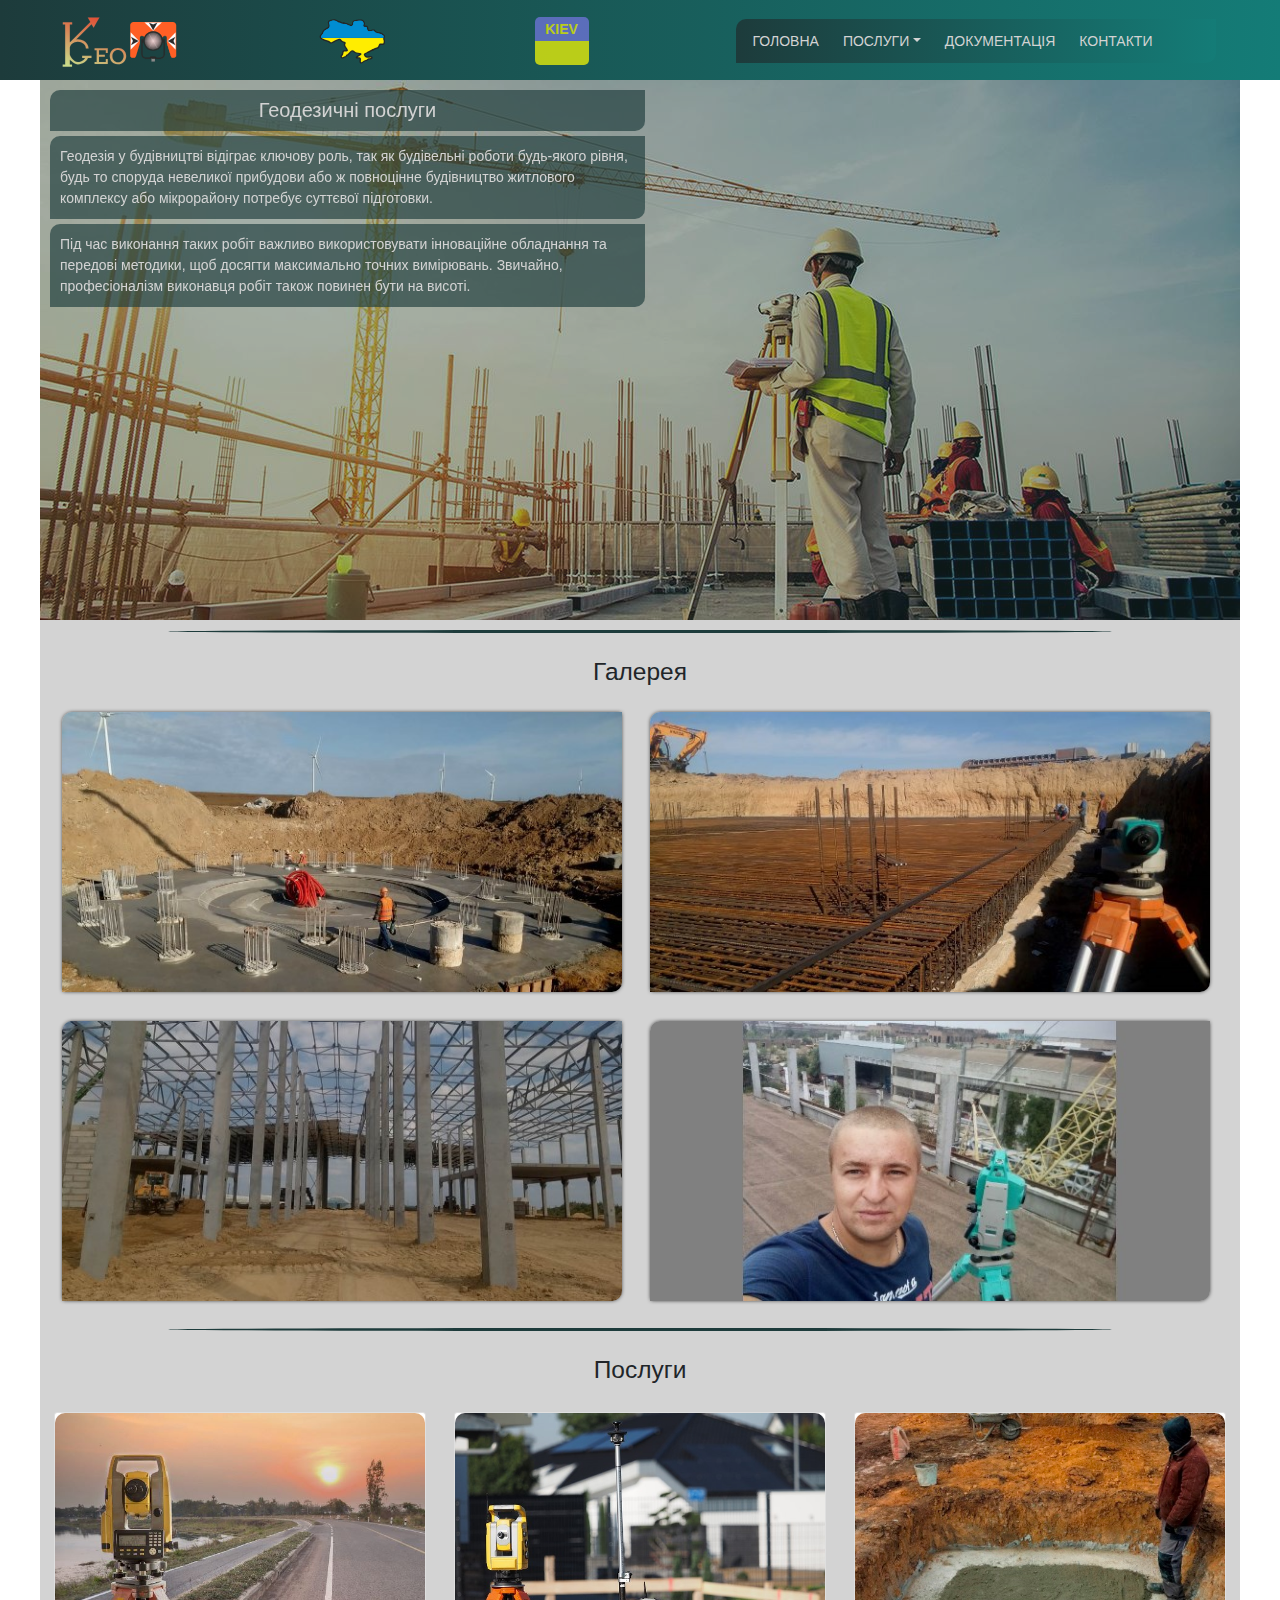
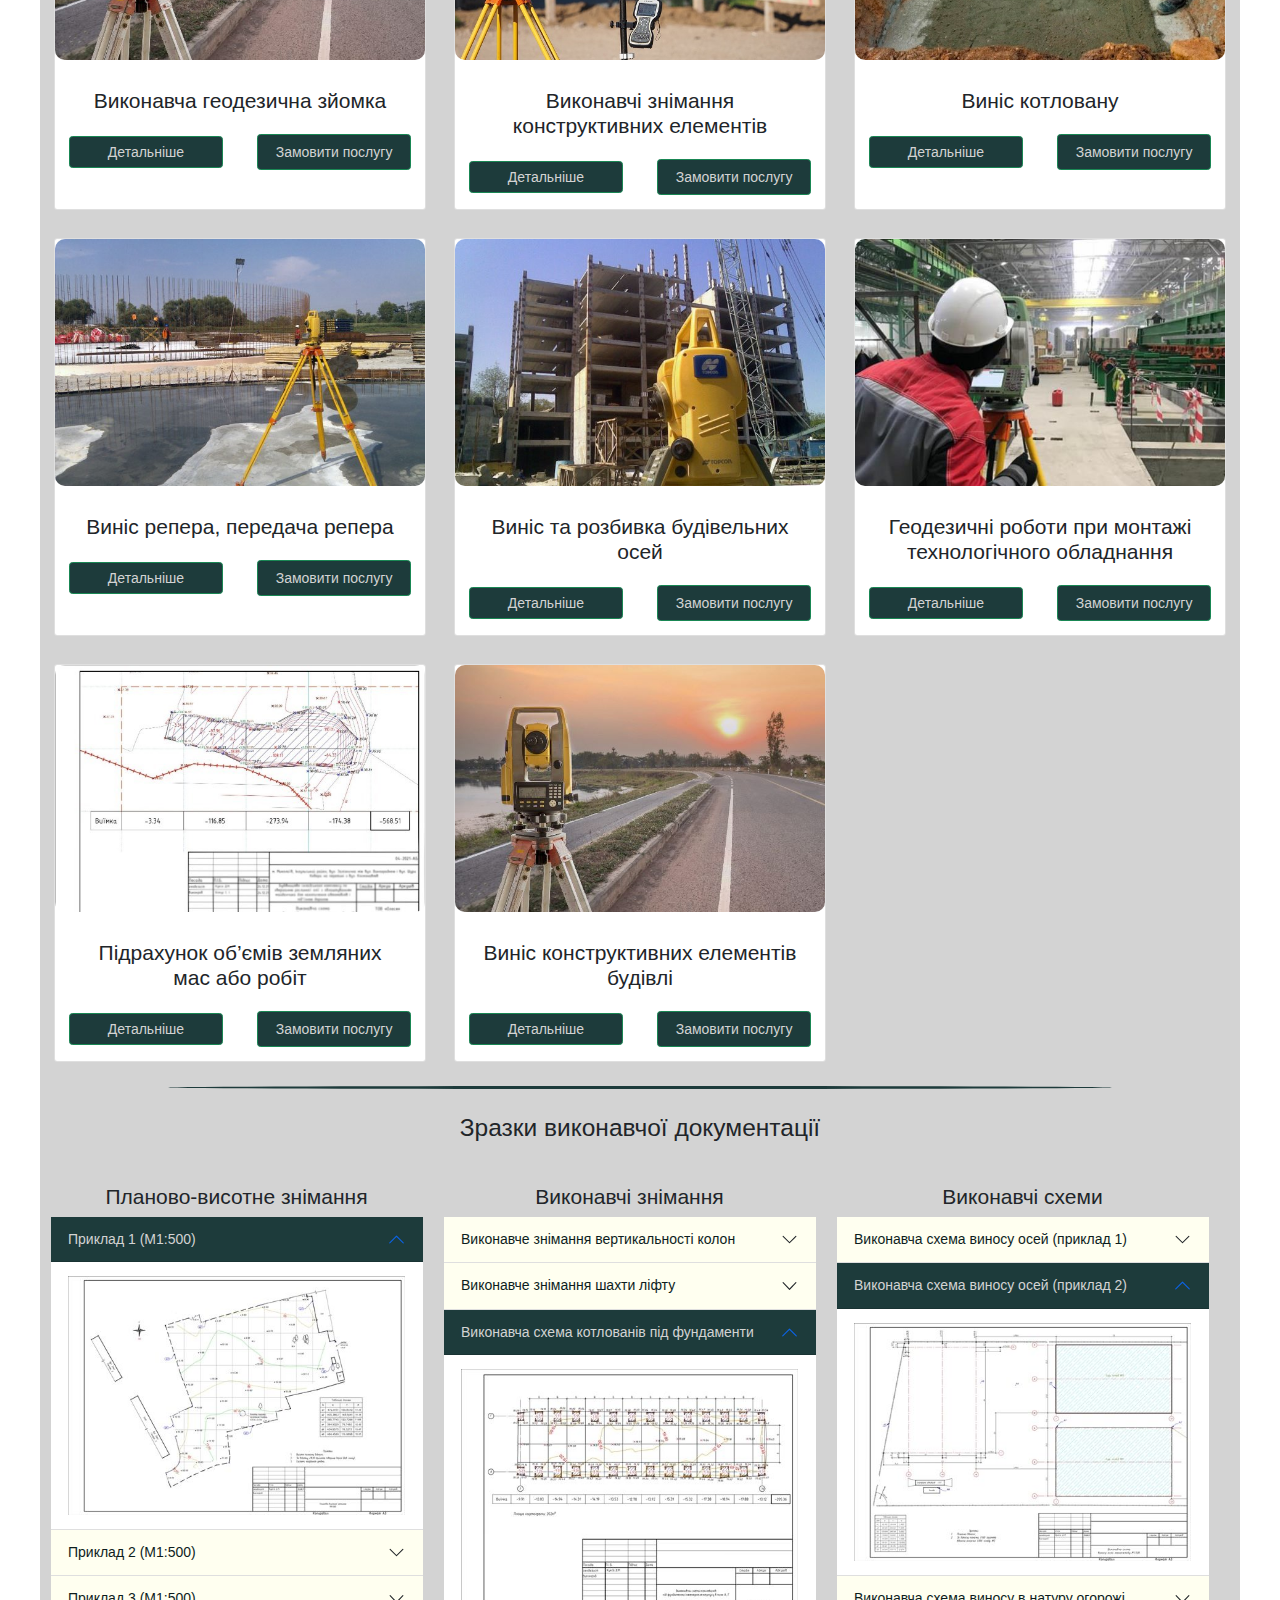
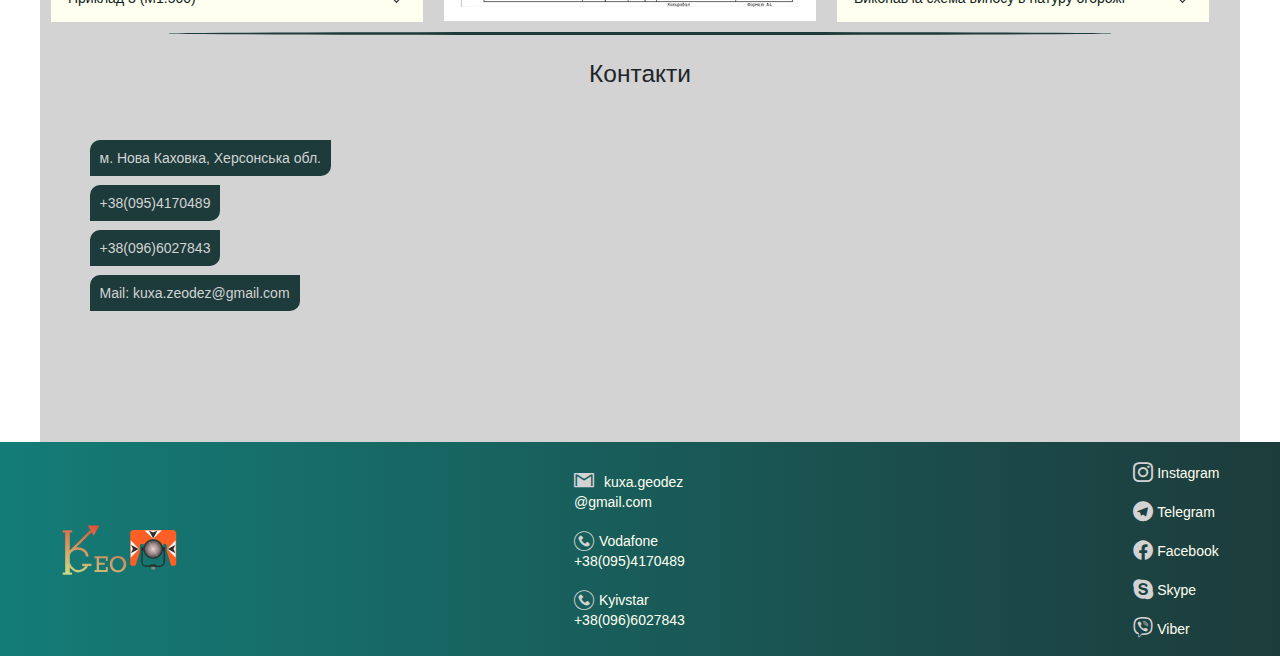
==== commit 4ec74415: "new!" ====
--- a/index.html
+++ b/index.html
@@ -1,448 +1,465 @@
-<!DOCTYPE html>
-<html lang="ua">
-<head>
-    <meta charset="UTF-8">
-    <meta http-equiv="X-UA-Compatible" content="IE=edge">
-    <meta name="viewport" content="width=device-width">
-    <title>Головна</title>
-    <link rel="stylesheet" href="css/bootstrap.min.css">
-    <link rel="stylesheet" href="css/icons_style.css">
-    <link rel="stylesheet" href="css/swiper-bundle.min.css">
-    <link rel="stylesheet" href="css/style.css">
-</head>
-<body>
-    <div class="wrapper">
-        <header class="header">
-            <!-- навигационное меню -->
-            <nav class="navbar  navbar-expand-lg">
-                <div class="container-fluid align-items-center my-auto mx-auto">
-                    <div class="header-brand d-flex">
-                        <div class="header_brand_logo mx-2 my-1">
-                            <a href="#main-slide"><img class="img-fluid" src="img/svg/logo_v3.svg" alt=""></a>
-                        </div>
-                        <p class="brand-text d-block">Сертифікований <br> інженер-геодезист</p>
-                    </div>
-                    <div class="ukraine_img mx-3">
-                        <img class="img-fluid" src="img/svg/ukraine.svg" width="70px"alt="">
-                    </div>
-                    <div class="flag mx-3">
-                        <div class="blue">KIEV
-                        </div>
-                        <div class="yellow">
-                            <div id="clock"></div>
-                        </div>
-                    </div>
-                    <button class="navbar-toggler mx-3" type="button" data-bs-toggle="collapse" data-bs-target="#navbarNavDropdown" aria-controls="navbarNavDropdown" aria-expanded="true" aria-label="Toggle navigation">
-                        <img class="navbar-toggler-icon" src="img/svg/icons8-menu.svg"  alt="">
-                    </button>
-                    <div class="collapse navbar-collapse mx-3" id="navbarNavDropdown">
-                        <ul class="navbar-nav">
-                            <li class="nav-item">
-                                <a class="nav-link" style="margin-left:10px;" aria-current="page" href="#">Головна</a>
-                            </li>
-                            <li class="nav-item dropdown">
-                                <a class="nav-link dropdown-toggle" style="margin-left:10px;" href="#card1" id="navbarDropdownMenuLink" role="button" data-bs-toggle="dropdown" aria-expanded="false">Послуги</a>
-                                <ul class="dropdown-menu" aria-labelledby="navbarDropdownMenuLink">
-                                    <li><a class="dropdown-item" href="#card01">Виконавча геодезична зйомка</a></li>
-                                    <li><a class="dropdown-item" href="#card02">Виконавчі знімання конструктивних елементів</a></li>
-                                    <li><a class="dropdown-item" href="#card03">Виніс котловану</a></li>
-                                    <li><a class="dropdown-item" href="#card04">Виніс репера, передача репера</a></li>
-                                    <li><a class="dropdown-item" href="#card05">Виніс та розбивка будівельних осей</a></li>
-                                    <li><a class="dropdown-item" href="#card06">Геодезичні роботи при монтажі ТО</a></li>
-                                    <li><a class="dropdown-item" href="#card07">Підрахунок об’ємів земляних мас або робіт</a></li>
-                                    <li><a class="dropdown-item" href="#card08">Виніс конструктивних елементів будівлі</a></li>
-                                </ul>
-                            </li>
-                            <li class="nav-item">
-                                <a class="nav-link" style="margin-left:10px;" href="#documents">Документація</a>
-                            </li>
-                            <li class="nav-item">
-                                <a class="nav-link" style="margin-left:10px;" href="#contacts">Контакти</a>
-                            </li>
-                        </ul>
-                    </div>
-                </div>
-            </nav>
-        </header>
-
-        <!-- MAIN -->
-        <main class="main"  id="main-slide">
-            <!-- Главный слайд -->
-            <section class="main_slide">
-                <div class="container">
-                    <div class="row">
-                        <div class="col-12">
-                            <div class="main_block">
-                                <h3 class="p-4 main_text">Вітаю Вас<br> на сайті<br> інженера-геодезиста!</h3>
-                                <img class="img-fluid main_image"  src="img/main_logo.jpg" alt="">
-                            </div>
-                        </div>
-                    </div>
-                </div>
-            </section>
-            <!-- Галерея -->
-            <section class="gallery" id="gallery">
-                <div class="container">
-                    <div class="swiper-container swiper">
-                        <div class="line" style="padding-top: 5px"></div>
-                        <h3 class="text-center text uppercase p-3 fs-3">Виконані проекти</h3>
-                        <div class="swiper-wrapper">
-                            <div class="swiper-slide">
-                                <div class="swiper-slide-img"><img src="img/slide1.jpg" alt="images"></div>
-                                <p class="swiper-slide-info">Виніс пальового поля</p>
-
-                            </div>
-                            <div class="swiper-slide">
-                                <div class="swiper-slide-img"><img src="img/slide2.jpg" alt="images"></div>
-                                <p class="swiper-slide-info">Нівелювання закладних деталей</p>
-
-                            </div>
-                            <div class="swiper-slide">
-                                <div class="swiper-slide-img"><img src="img/slide3.jpg" alt="images"></div>
-                                <p class="swiper-slide-info">Виконавче знімання колон</p>
-
-                            </div>
-                            <div class="swiper-slide">
-                                <div class="swiper-slide-img"><img src="img/slide4.jpg" alt="images"></div>
-                                <p class="swiper-slide-info">Виконавче знімання підкранових шляхів</p>
-
-                            </div>
-                        </div>
-                        <div class="swiper-pagination"></div>
-                        <div class="swiper-button-prev"></div>
-                        <div class="swiper-button-next"></div>
-                    </div>
-                </div>
-            </section>
-            <!-- Склад геодезичних робіт -->
-            <section class="sklad_geo" id="sklad_geo">
-                <div class="container">
-                    <div class="row">
-                        <div class="col-12">
-                            <div class="line"></div>
-                            <h3 class="text-center text uppercase m-0 p-3 fs-3">Склад геодезичних робіт</h3>
-                        </div>
-                    </div>
-                    <div class="row">
-                        <div class="col-md-6 col-sm-12">
-                            <p>Cтворення геодезичної розмічувальної мережі будівництва, що включає в себе побудову розмічувальної мережі будівельного майданчика для винесення в натуру основних або головних розмічувальних осей будівель і споруд, магістральних та лінійних споруд, поза межами будівельного майданчика, і побудови зовнішньої геодезичної розмічувальної мережі;</p>
-                        </div>
-                        <div class="col-md-6 col-sm-12">
-                            <p>Побудова зовнішньої геодезичної розмічувальної мережі з прив'язкою до геодезичної розмічувальної мережі будівництва для детального розмічування осей, включаючи детальні розмічу вальні роботи для монтажу будівельних конструкцій та фундаментів технологічного устаткування, виконавче знімання та визначення деформацій (моніторинг);</p>
-                        </div>
-                        <div class="col-md-6 col-sm-12">
-                            <p>Розмічування лінійних споруд або їх частин, тимчасових будівель (споруд) та території будівельного майданчика, крім магістральних;</p>
-                        </div>
-                        <div class="col-md-6 col-sm-12">
-                            <p>Геодезичні вимірювання деформацій (моніторинг) основ, фундаментів, конструкцій будівель (споруд) їх частин, фундаментів технологічного устаткування об'єкта нового будівництва та будинків;</p>
-                        </div>
-                        <div class="col-md-6 col-sm-12">
-                            <p>Створення внутрішньої геодезичної розмічувальної мережі будівель на вихідному та монтажних горизонтах з прив'язкою до зовнішньої геодезичної розмічувальної мережі для будівництва наземної частини, для виконання детальних розмічувальних робіт, виконавчого знімання;</p>
-                        </div>
-                        <div class="col-md-6 col-sm-12">
-                            <p>Створення розмічувальної мережі для монтажу технологічного устаткування; 
-                        геодезичний контроль точності геометричних параметрів будівель (споруд), їх елементів та фундаментів технологічного устаткування і виконавче знімання із складанням виконавчої геодезичної документації.</p>
-                        </div>
-                    </div>
-                </div>
-            </section>
-            <!-- Послуги -->
-            <section class="my_cards" id="my_cards">
-                <div class="container">
-                    <div class="row">
-                        <div class="col-12">
-                            <div class="line"></div>
-                            <h3 class="text-center text uppercase p-3 m-0 fs-3">Послуги</h3>
-                        </div>
-                    </div>
-                    <div class="row">
-                        <div class="col-md-6 col-sm-12 p-3 " id="card01">
-                            <div class="card" >
-                                <img src="img/img01.jpeg" class="img-fluid card-img" alt="images">
-                                <div class="card-body">
-                                    <h5 class="card-title text-center p-3 fs-4 fw-semibold">Виконавча геодезична зйомка</h5>
-                                    <p class="card-text">Виконавча геодезична зйомка направлена на здійснення контролю над проведеними роботами будівельників. Також дана зйомка дає можливість визначити точність винесення проекту будівлі або споруди в натуру і визначити всі відхилення від проекту, які були допущені під час будівельного процесу. Причини таких відхилень і деформацій можуть бути самими різними. Виконавча зйомка передбачає комплекс робіт, спрямованих на вимірювання для отримання реальних координат характерних точок, що відрізняються від даних в проектный документації на певну величину.</p>
-                                    <a href="tel:+380954170489" class="btn p-2 btn-success btn-itd number_phone">Замовити послугу</a>
-                                </div>
-                            </div>
-                            
-                        </div>
-                        <div class="col-md-6 col-sm-12 p-3" id="card02">
-                            <div class="card" >
-                                <img src="img/img02.jpg" class="img-fluid card-img" alt="images">
-                                <div class="card-body">
-                                    <h5 class="card-title text-center p-3 fs-4 fw-semibold">Виконавчі знімання конструктивних елементів</h5>
-                                    <p class="card-text">Виконавче знімання конструктивних елементів – це важливий процес, основним завданням якого є отримання достовірних даних про відповідність елементів будівництва наданій проектній документації. Процес виконавчої зйомки реалізується на всіх етапах будівельного процесу, а також після його завершення. Завдяки виконавчій зйомці конструктивних елементів споруди формуються виконавчі креслення про стан та відповідність будівельного проекту, а також зазначаються відхилення збудованого будинку від проекту.</p>
-                                    <a href="tel:+380954170489" class="btn p-2 btn-success btn-itd number_phone">Замовити послугу</a>
-                                </div>
-                            </div>
-                        </div>
-                        <div class="col-md-6 col-sm-12 p-3" id="card03">
-                            <div class="card" >
-                                <img src="img/img03.jpg" class="img-fluid card-img" alt="images">
-                                <div class="card-body">
-                                    <h5 class="card-title text-center p-3 fs-4 fw-semibold">Виніс котловану</h5>
-                                    <p class="card-text">Виконавче знімання конструктивних елементів – це важливий процес, основним завданням якого є отримання достовірних даних про відповідність елементів будівництва наданій проектній документації. Процес виконавчої зйомки реалізується на всіх етапах будівельного процесу, а також після його завершення. Завдяки виконавчій зйомці конструктивних елементів споруди формуються виконавчі креслення про стан та відповідність будівельного проекту, а також зазначаються відхилення збудованого будинку від проекту.</p>
-                                    <a href="tel:+380954170489" class="btn p-2 btn-success btn-itd number_phone">Замовити послугу</a>
-                                </div>
-                            </div>
-                        </div>
-                        <div class="col-md-6 col-sm-12 p-3" id="card04">
-                            <div class="card" >
-                                <img src="img/img04.jpg" class="img-fluid card-img" alt="images">
-                                <div class="card-body">
-                                    <h5 class="card-title text-center p-3 fs-4 fw-semibold">Виніс репера, передача репера</h5>
-                                    <p class="card-text">Перед початком будь-якого будівництва передує винесення проекту в натуру за заданими координатами, таким чином, в першу чергу геодезист виносить в натуру задані координати та відмітки (репера). Внутрішньої висотною основою при зведенні багатоповерхових будівель служать репери (марки), закладені в конструкцію фундаменту або першого поверху. Ці репери в період зведення будівлі називають основними. Для забезпечення контролю за збереженням висотного положення реперів число їх на будівлі має бути не менше трьох.</p>
-                                    <a href="tel:+380954170489" class="btn p-2 btn-success btn-itd number_phone">Замовити послугу</a>
-                                </div>
-                            </div>
-                        </div>
-                        <div class="col-md-6 col-sm-12 p-3" id="card05">
-                            <div class="card" >
-                                <img src="img/img05.jpg" class="img-fluid card-img" alt="images">
-                                <div class="card-body">
-                                    <h5 class="card-title text-center p-3 fs-4 fw-semibold">Виніс та розбивка будівельних осей</h5>
-                                    <p class="card-text">Розбивка осей будівлі - це особливий вид геодезичних робіт, в ході яких здійснюється перенесення головних осей конструкції з проекта в натуру. Розбивка осей будівлі виконується після завершення проектних робіт і потрібна для максимально точного визначення місцезнаходження майбутньої будівлі, її площі, конфігурації, тощо. Це дуже важливий момент для будівництва міцної та довговічної споруди, яка відповідає кресленням та розрахункам.</p>
-                                    <a href="tel:+380954170489" class="btn p-2 btn-success btn-itd number_phone">Замовити послугу</a>
-                                </div>
-                            </div>
-                        </div>
-                        <div class="col-md-6 col-sm-12 p-3" id="card06">
-                            <div class="card" >
-                                <img src="img/img06.jpg" class="img-fluid card-img" alt="images">
-                                <div class="card-body">
-                                    <h5 class="card-title text-center p-3 fs-4 fw-semibold">Геодезичні роботи при монтажі<br>технологічного обладнання</h5>
-                                    <p class="card-text">Завдання геодезичного забезпечення з кожним днем становаятся все різноманітніше і вимогливішими як за точністю, так і методичним особливостям. Для їх вирішення необхідні спеціальні геодезичні прийоми, які можливо передбачити тільки на стадії проектування інженерного об'єкта.Справжній геодезист перед виставленням обладнання повинен розуміти середню квадратическую помилку(точність) як визначення власних координат, так і СКО видаваних їм координат на минипризму або відбивач безпосередньо на обладнанні.</p>
-                                    <a href="tel:+380954170489" class="btn p-3 btn-success btn-itd number_phone">Замовити послугу</a>
-                                </div>
-                            </div>
-                        </div>
-                        <div class="col-md-6 col-sm-12 p-3" id="card07">
-                            <div class="card" >
-                                <img src="img/img07.jpg" class="img-fluid card-img" alt="images">
-                                <div class="card-body">
-                                    <h5 class="card-title text-center p-3 fs-4 fw-semibold">Підрахунок об’ємів земляних мас або робіт</h5>
-                                    <p class="card-text">Будівництво будівель і споруд - процедура, яка вимагає значних грошових вкладень, тому кожному забудовнику потрібно розуміти, на якому рівні якості, і з якими витратами часу і коштів будуть виконані дослідження. Для зйомки земляних мас ми застосовуємо високоточні пристрої, що дає можливість максимально точно підрахувати їх обсяг. Це дозволяє попередити ситуацію, коли недобросовісні підрядники вказують завищені кубометри, щоб взяти з клієнта зайві гроші, а також позбавить замовника від необхідності регулярно приїжджати на майданчик для здійснення контролю.</p>
-                                    <a href="tel:+380954170489" class="btn p-2 btn-success btn-itd number_phone">Замовити послугу</a>
-                                </div>
-                            </div>
-                        </div>
-                        <div class="col-md-6 col-sm-12 p-3" id="card08">
-                            <div class="card" >
-                                <img src="img/img08.jpeg" class="img-fluid card-img" alt="images">
-                                <div class="card-body">
-                                    <h5 class="card-title text-center p-3 fs-4 fw-semibold">Виніс конструктивних елементів будівлі</h5>
-                                    <p class="card-text">Детальні розбивочні роботи виконують протягом всього періоду будівництва об’єкта. Спочатку вони пов’язані з розробкою ґрунту при створенні котловану. Потім проводять розбивку під блоки і частини фундаменту з одночасним встановленням точок і площин в проектне положення. На цьому ж етапі виносять в натуру осі і деталі будівельних конструкцій. Після завершення будівництва фундаменту розбивають контур плити підвалу або першого поверху. Далі на залитій бетоном плиті розмічають (виносять) колони. І так на кожному поверсі розбивають плиту перекриття та колони. </p>
-                                    <a href="tel:+380954170489" class="btn p-2 btn-success btn-itd number_phone">Замовити послугу</a>
-                                </div>
-                            </div>
-                        </div>
-                    </div>
-                </div>
-            </section>
-            <section class="documents" id="documents"> 
-                <div class="container">
-                    <div class="row">
-                        <div class="col-12">
-                            <div class="line"></div>
-                            <h3 class="text-center text uppercase p-3 pb-5 m-0 fs-3">Зразки виконавчої документації</h3>
-                        </div>
-                    <div class="row">
-                        <!-- Accordion_1 -->
-                        <div class="col-sm-12 col-md-6 col-lg-4">
-                            <h4 class="text-center">Планово-висотне знімання</h4>
-                            <div class="accordion accordion-flush" id="accordion_1">
-                                <div class="accordion-item">
-                                    <h2 class="accordion-header" id="heading01">
-                                        <button class="accordion-button" type="button" data-bs-toggle="collapse" data-bs-target="#collapse01" aria-expanded="true" aria-controls="collapse01">
-                                      Приклад 1 (M1:500)
-                                        </button>
-                                    </h2>
-                                    <div id="collapse01" class="accordion-collapse collapse show" aria-labelledby="heading01" data-bs-parent="#accordion_1">
-                                        <div class="accordion-body">
-                                            <a target="_blank" href="pdf/Планово-висотне знімання 1.pdf"><img src="img/thumbs/Планово-висотне знімання 1.jpg" alt="" class="img-fluid"></a>
-                                        </div>
-                                    </div>
-                                </div>
-
-                                <div class="accordion-item">
-                                    <h2 class="accordion-header" id="heading02">
-                                        <button class="accordion-button collapsed" type="button" data-bs-toggle="collapse" data-bs-target="#collapse02" aria-expanded="false" aria-controls="collapse02">
-                                            Приклад 2 (M1:500)
-                                        </button>
-                                    </h2>
-                                    <div id="collapse02" class="accordion-collapse collapse" aria-labelledby="heading02" data-bs-parent="#accordion_1">
-                                        <div class="accordion-body">
-                                            <a target="_blank" href="pdf/Планово-висотне знімання 2.pdf"><img src="img/thumbs/Планово-висотне знімання 2.jpg" alt="" class="img-fluid"></a>
-                                        </div>
-                                    </div>
-                                </div>
-                                
-                                <div class="accordion-item">
-                                    <h2 class="accordion-header" id="heading03">
-                                        <button class="accordion-button collapsed" type="button" data-bs-toggle="collapse" data-bs-target="#collapse03" aria-expanded="false" aria-controls="collapse03">
-                                            Приклад 3 (M1:500)
-                                        </button>
-                                    </h2>
-                                    <div id="collapse03" class="accordion-collapse collapse" aria-labelledby="heading03" data-bs-parent="#accordion_1">
-                                        <div class="accordion-body">
-                                            <a target="_blank" href="pdf/Планово-висотне знімання 3.pdf"><img src="img/thumbs/Планово-висотне знімання 3.jpg" alt="" class="img-fluid"></a>
-                                        </div>
-                                    </div>
-                                </div>
-                            </div>
-                        </div>
-                        <!-- Accordion_2 -->
-                        <div class="col-sm-12 col-md-6 col-lg-4">
-                            <h4 class="text-center">Виконавчі знімання</h4>
-                            <div class="accordion accordion-flush" id="accordion_2">
-                                <div class="accordion-item">
-                                    <h2 class="accordion-header" id="heading11">
-                                        <button class="accordion-button collapsed" type="button" data-bs-toggle="collapse" data-bs-target="#collapse11" aria-expanded="true" aria-controls="collapse11">
-                                      Виконавче знімання вертикальності колон
-                                        </button>
-                                    </h2>
-                                    <div id="collapse11" class="accordion-collapse collapse" aria-labelledby="heading11" data-bs-parent="#accordion_2">
-                                        <div class="accordion-body">
-                                            <a target="_blank" href="pdf/Виконавче знімання колон.pdf"><img src="img/thumbs/Виконавче знімання колон.jpg" alt="" class="img-fluid"></a>
-                                        </div>
-                                    </div>
-                                </div>
-
-                                <div class="accordion-item">
-                                    <h2 class="accordion-header" id="heading12">
-                                        <button class="accordion-button collapsed" type="button" data-bs-toggle="collapse" data-bs-target="#collapse12" aria-expanded="false" aria-controls="collapse12">
-                                            Виконавче знімання шахти ліфту
-                                        </button>
-                                    </h2>
-                                    <div id="collapse12" class="accordion-collapse collapse" aria-labelledby="heading12" data-bs-parent="#accordion_2">
-                                        <div class="accordion-body">
-                                            <a target="_blank" href="pdf/Виконавче знімання шахти ліфту .pdf"><img src="img/thumbs/Виконавче знімання шахти ліфту.jpg" alt="" class="img-fluid"></a>
-                                        </div>
-                                    </div>
-                                </div>
-                                
-                                <div class="accordion-item">
-                                    <h2 class="accordion-header" id="heading13">
-                                        <button class="accordion-button" type="button" data-bs-toggle="collapse" data-bs-target="#collapse13" aria-expanded="false" aria-controls="collapse13">
-                                            Виконавча схема котлованів під фундаменти
-                                        </button>
-                                    </h2>
-                                    <div id="collapse13" class="accordion-collapse collapse show" aria-labelledby="heading13" data-bs-parent="#accordion_2">
-                                        <div class="accordion-body">
-                                            <a target="_blank" href="pdf/Виконавча схема котлованів під фундаменти.pdf"><img src="img/thumbs/Виконавча схема котлованів під фундаменти.jpg" alt="" class="img-fluid"></a>
-                                        </div>
-                                    </div>
-                                </div>
-                            </div>
-                        </div>
-                        <!-- Accordion_3 -->
-                        <div class="col-sm-12 col-md-6 col-lg-4">
-                            <h4 class="text-center">Виконавчі схеми</h4>
-                            <div class="accordion accordion-flush" id="accordion_3">
-                                <div class="accordion-item">
-                                    <h2 class="accordion-header" id="heading21">
-                                        <button class="accordion-button collapsed" type="button" data-bs-toggle="collapse" data-bs-target="#collapse21" aria-expanded="true" aria-controls="collapse21">
-                                            Виконавча схема виносу осей (приклад 1)
-                                        </button>
-                                    </h2>
-                                    <div id="collapse21" class="accordion-collapse collapse" aria-labelledby="heading21" data-bs-parent="#accordion_3">
-                                        <div class="accordion-body">
-                                            <a target="_blank" href="pdf/Виконавча схема виносу осей 1.pdf"><img src="img/thumbs/Виконавча схема виносу осей 1.jpg" alt="" class="img-fluid"></a>
-                                        </div>
-                                    </div>
-                                </div>
-                                <div class="accordion-item">
-                                    <h2 class="accordion-header" id="heading23">
-                                        <button class="accordion-button" type="button" data-bs-toggle="collapse" data-bs-target="#collapse23" aria-expanded="false" aria-controls="collapse23">
-                                            Виконавча схема виносу осей (приклад 2)
-                                        </button>
-                                    </h2>
-                                    <div id="collapse23" class="accordion-collapse collapse show" aria-labelledby="heading23" data-bs-parent="#accordion_3">
-                                        <div class="accordion-body">
-                                            <a target="_blank" href="pdf/Виконавча схема виносу осей 2.pdf"><img src="img/thumbs/Виконавча схема виносу осей 2.jpg" alt="" class="img-fluid"></a>
-                                        </div>
-                                    </div>
-                                </div>
-                                <div class="accordion-item">
-                                    <h2 class="accordion-header" id="heading22">
-                                        <button class="accordion-button collapsed" type="button" data-bs-toggle="collapse" data-bs-target="#collapse22" aria-expanded="false" aria-controls="collapse22">
-                                            Виконавча схема виносу в натуру огорожі
-                                        </button>
-                                    </h2>
-                                    <div id="collapse22" class="accordion-collapse collapse" aria-labelledby="heading22" data-bs-parent="#accordion_3">
-                                        <div class="accordion-body">
-                                            <a target="_blank" href="pdf/Виконавча схема виносу в натуру огорожі.pdf"><img src="img/thumbs/Виконавча схема виносу в натуру огорожі.jpg" alt="" class="img-fluid"></a>
-                                        </div>
-                                    </div>
-                                </div>
-                                
-                                
-                            </div>
-                        </div>
-                    </div>
-                </div>
-            </section>
-            <!-- Контакти -->
-            <section class="contacts" id="contacts">
-                <div class="container">
-                    <div class="row">
-                        <div class="col-12">
-                            <div class="line"></div>
-                            <h3 class="text-center text uppercase p-3 fs-3">Контакти</h3>
-                        </div>
-                    </div>
-                    <div class="row p-3" >
-                        <div class="col-lg-6 col-sm-12">
-                            <div class="adress_info">
-                                <ul style="list-style:none; padding-left: 0px;">
-                                    <li class="contacts_item"><a href="#">Адреса: м. Нова Каховка, Херсонська обл.</a> </li>
-                                    <li class="contacts_item"><a href="tel:+380954170489">+38(095)4170489</a></li>
-                                    <li class="contacts_item"><a href="tel:+380966027843">+38(096)6027843</a></li>
-                                    <li class="contacts_item"><a href="#">Mail: kuxa.zeodez@gmail.com</a></li>
-                                </ul>
-                            </div>
-                        </div>
-                        <div class="col-lg-6 col-sm-12">
-                            <div class="coordinate">
-                                <iframe src="https://www.google.com/maps/embed?pb=!1m18!1m12!1m3!1d83069.25004826422!2d26.92521824965049!3d49.41053079826303!2m3!1f0!2f0!3f0!3m2!1i1024!2i768!4f13.1!3m3!1m2!1s0x4732064344bb178b%3A0xd9f30b3b24d9c964!2z0KXQvNC10LvRjNC90LjRhtC60LjQuSwg0KXQvNC10LvRjNC90LjRhtC60LDRjyDQvtCx0LvQsNGB0YLRjCwgMjkwMDA!5e0!3m2!1sru!2sua!4v1658315021597!5m2!1sru!2sua" width="100%" height="300px" style="border-radius: 10px ;" allowfullscreen="" loading="lazy" referrerpolicy="no-referrer-when-downgrade"></iframe>
-                            </div>
-                        </div>
-                    </div>
-                </div>
-            </section>
-        </main>
-
-        <!-- footer -->
-        <footer class="footer">
-            <nav class="navbar  navbar-expand-lg">
-                <div class="container-fluid mx-auto ">
-                    <div class="footer_brand_logo mx-2 ">
-                        <a href="#main-slide"><img class="img-fluid" src="img/svg/logo_v3.svg" alt=""></a>
-                    </div>
-                    <div class="footer_contacts">
-                        <ul class="footer_contacts_list">
-                            <li><a href="mailto:kuxa.geodez@gmail.com"><i class="icon-gmail"></i>kuxa.geodez @gmail.com</a></li>
-                            <li><a href="tel:+380954170489"><i class="icon-phone"></i>Vodafone +38(095)4170489</a></li>
-                            <li><a href="tel:+380966027843"><i class="icon-phone"></i>Kyivstar +38(096)6027843</a></li>
-                        </ul>
-                    </div>
-                    <div class="footer_social p-sm-0">
-                        <ul class="footer_social_list">
-                            <li><a href="https://www.instagram.com/kuxaden/"><i class="icon-instagram"></i> Instagram</a></li>
-                            <li><a href="https://telegram.me/+380954170489"><i class="icon-telegram"></i> Telegram</a></li>
-                            <li><a href="https://www.facebook.com/profile.php?id=100022210161788"><i class="icon-facebook"></i> Facebook</a></li>
-                            <li><a href="https://join.skype.com/invite/iXKruRklz9l0"><i class="icon-skype"></i> Skype</a></li>
-                            <li><a href="viber://pa?chatURI=<+380954170489>"><i class="icon-viber"></i> Viber</a></li>
-                        </ul>
-                    </div>
-                </div>
-            </nav>
-        </footer>
-    </div>
-    <script src="js/time.js"></script>
-    <script src="js/swiper-bundle.min.js"></script>
-    <script src="js/swiper.js"></script>
-    <script src="js/bootstrap.bundle.min.js"></script>
-</body>
-</html>
+<!DOCTYPE html>
+<html lang="ua">
+<head>
+    <meta charset="UTF-8">
+    <meta http-equiv="X-UA-Compatible" content="IE=edge">
+    <meta name="viewport" content="width=device-width">
+    <title>Головна</title>
+    <link rel="stylesheet" href="css/bootstrap.min.css">
+    <link rel="stylesheet" href="css/icons_style.css">
+    <link rel="stylesheet" href="css/baguetteBox.min.css">
+    <link rel="stylesheet" href="css/style.css">
+</head>
+<body>
+    <div class="wrapper">
+        <header class="header">
+            <!-- навигационное меню -->
+            <nav class="navbar  navbar-expand-lg">
+                <div class="container-fluid align-items-center my-auto mx-auto">
+                    <div class="header-brand d-flex">
+                        <div class="header_brand_logo mx-2 my-1">
+                            <a href="#main-slide"><img class="img-fluid" src="img/svg/logo_v3.svg" alt=""></a>
+                        </div>
+                    </div>
+                    <div class="ukraine_img mx-3">
+                        <img class="img-fluid" src="img/svg/ukraine.svg" width="70px"alt="">
+                    </div>
+                    <div class="flag mx-3">
+                        <div class="blue">KIEV
+                        </div>
+                        <div class="yellow">
+                            <div id="clock"></div>
+                        </div>
+                    </div>
+                    <button class="navbar-toggler mx-3" type="button" data-bs-toggle="collapse" data-bs-target="#navbarNavDropdown" aria-controls="navbarNavDropdown" aria-expanded="true" aria-label="Toggle navigation">
+                        <img class="navbar-toggler-icon" src="img/svg/icons8-menu.svg"  alt="">
+                    </button>
+                    <div class="collapse navbar-collapse mx-3" id="navbarNavDropdown">
+                        <ul class="navbar-nav">
+                            <li class="nav-item">
+                                <a class="nav-link" style="margin-left:10px;" aria-current="page" href="#">Головна</a>
+                            </li>
+                            <li class="nav-item dropdown">
+                                <a class="nav-link dropdown-toggle" style="margin-left:10px;" href="#card1" id="navbarDropdownMenuLink" role="button" data-bs-toggle="dropdown" aria-expanded="false">Послуги</a>
+                                <ul class="dropdown-menu" aria-labelledby="navbarDropdownMenuLink">
+                                    <li><a class="dropdown-item" href="#card01">Виконавча геодезична зйомка</a></li>
+                                    <li><a class="dropdown-item" href="#card02">Виконавчі знімання конструктивних елементів</a></li>
+                                    <li><a class="dropdown-item" href="#card03">Виніс котловану</a></li>
+                                    <li><a class="dropdown-item" href="#card04">Виніс репера, передача репера</a></li>
+                                    <li><a class="dropdown-item" href="#card05">Виніс та розбивка будівельних осей</a></li>
+                                    <li><a class="dropdown-item" href="#card06">Геодезичні роботи при монтажі ТО</a></li>
+                                    <li><a class="dropdown-item" href="#card07">Підрахунок об’ємів земляних мас або робіт</a></li>
+                                    <li><a class="dropdown-item" href="#card08">Виніс конструктивних елементів будівлі</a></li>
+                                </ul>
+                            </li>
+                            <li class="nav-item">
+                                <a class="nav-link" style="margin-left:10px;" href="#documents">Документація</a>
+                            </li>
+                            <li class="nav-item">
+                                <a class="nav-link" style="margin-left:10px;" href="#contacts">Контакти</a>
+                            </li>
+                        </ul>
+                    </div>
+                </div>
+            </nav>
+        </header>
+
+        <!-- MAIN -->
+        <main class="main"  id="main-slide">
+            <!-- Главный слайд -->
+            <section class="main_slide">
+                <div class="container">
+                    <div class="row">
+                        <div class="col-sm-12 col-md-6 col-lg-6 col-xl-6">
+                            <div class="main_block">
+                                <div class="text-block">
+                                    <h1 class="text-center">Геодезичні послуги</h1>
+                                    <p>Геодезія у будівництві відіграє ключову роль, так як будівельні роботи будь-якого рівня, будь то споруда невеликої прибудови або ж повноцінне будівництво житлового комплексу або мікрорайону потребує суттєвої підготовки.</p>
+                                    <p>Під час виконання таких робіт важливо використовувати інноваційне обладнання та передові методики, щоб досягти максимально точних вимірювань.  Звичайно, професіоналізм виконавця робіт також повинен бути на висоті.</p>
+                                </div>
+                                <img class="img-fluid main_image"  src="img/main_logo.jpg" alt="">
+                            </div>
+                        </div>
+                    </div>
+                </div>
+            </section>
+            <!-- Галерея -->
+            <section class="gallery" id="gallery">
+                <div class="container">
+                    <div class="row">
+                        <div class="col-12">
+                            <div class="line"></div>
+                            <h3 class="text-center text uppercase m-0 p-3 fs-3">Галерея</h3>
+                        </div>
+                    </div>
+                    <div class="myGallery ">
+                        <a href="img/slide1.jpg" title="Виніс пальового поля">
+                            <img class="img-fluid" src="img/thumbs/slide1.jpg" alt="Виніс пальового поля">
+                        </a>
+                        <a href="img/slide2.jpg" title="Нівелювання закладних деталей">
+                            <img class="img-fluid" src="img/thumbs/slide2.jpg" alt="Нівелювання закладних деталей">
+                        </a>
+                        <a href="img/slide3.jpg" title="Виконавче знімання колон">
+                            <img class="img-fluid" src="img/thumbs/slide3.jpg" alt="Виконавче знімання колон">
+                        </a>
+                        <a href="img/slide4.jpg" title="Виконавче знімання підкранових шляхів">
+                            <img class="img-fluid" src="img/thumbs/slide4.jpg" alt="Виконавче знімання підкранових шляхів">
+                        </a>
+                    </div>
+                </div>
+            </section>
+            <!-- Послуги -->
+            <section class="my_cards" id="my_cards">
+                <div class="container">
+                    <div class="row">
+                        <div class="col-12">
+                            <div class="line"></div>
+                            <h3 class="text-center text uppercase p-3 m-0 fs-3">Послуги</h3>
+                        </div>
+                    </div>
+                    <div class="row">
+                        <div class="col-md-6 col-sm-12 col-xl-4 p-3 " id="card01">
+                            <div class="card" >
+                                <img src="img/img01.jpeg" class="img-fluid card-img" alt="images">
+                                <div class="card-body">
+                                    <h5 class="card-title text-center p-3 fs-4 fw-semibold">Виконавча геодезична зйомка</h5>
+                                    <div class="btn-block">
+                                        <a class="btn btn-success btn-itd" data-bs-toggle="collapse" href="#card_detali_1" role="button" aria-expanded="false" aria-controls="card_detali_1">Детальніше</a>
+                                        <a href="tel:+380954170489" class="btn p-2 btn-success btn-itd">Замовити послугу</a>
+                                    </div>
+                                    <div class="collapse" id="card_detali_1">
+                                        <div class="card card-body">
+                                            Виконавча геодезична зйомка направлена на здійснення контролю над проведеними роботами будівельників. Також дана зйомка дає можливість визначити точність винесення проекту будівлі або споруди в натуру і визначити всі відхилення від проекту, які були допущені під час будівельного процесу. Причини таких відхилень і деформацій можуть бути самими різними. Виконавча зйомка передбачає комплекс робіт, спрямованих на вимірювання для отримання реальних координат характерних точок, що відрізняються від даних в проектный документації на певну величину.
+                                        </div>
+                                    </div>
+                                </div>
+                            </div> 
+                        </div>
+                        <div class="col-md-6 col-sm-12 col-xl-4 p-3" id="card02">
+                            <div class="card" >
+                                <img src="img/img02.jpg" class="img-fluid card-img" alt="images">
+                                <div class="card-body">
+                                    <h5 class="card-title text-center p-3 fs-4 fw-semibold">Виконавчі знімання конструктивних елементів</h5>
+                                    <div class="btn-block">
+                                        <a class="btn btn-success btn-itd" data-bs-toggle="collapse" href="#card_detali_2" role="button" aria-expanded="false" aria-controls="card_detali_2">Детальніше</a>
+                                        <a href="tel:+380954170489" class="btn p-2 btn-success btn-itd">Замовити послугу</a>
+                                    </div>
+                                    <div class="collapse" id="card_detali_2">
+                                        <div class="card card-body">
+                                            Виконавче знімання конструктивних елементів – це важливий процес, основним завданням якого є отримання достовірних даних про відповідність елементів будівництва наданій проектній документації. Процес виконавчої зйомки реалізується на всіх етапах будівельного процесу, а також після його завершення. Завдяки виконавчій зйомці конструктивних елементів споруди формуються виконавчі креслення про стан та відповідність будівельного проекту, а також зазначаються відхилення збудованого будинку від проекту.
+                                        </div>
+                                    </div>
+                                </div>
+                            </div>
+                        </div>
+                        <div class="col-md-6 col-sm-12 col-xl-4 p-3" id="card03">
+                            <div class="card" >
+                                <img src="img/img03.jpg" class="img-fluid card-img" alt="images">
+                                <div class="card-body">
+                                    <h5 class="card-title text-center p-3 fs-4 fw-semibold">Виніс котловану</h5>
+                                    <div class="btn-block">
+                                        <a class="btn btn-success btn-itd" data-bs-toggle="collapse" href="#card_detali_3" role="button" aria-expanded="false" aria-controls="card_detali_3">Детальніше</a>
+                                        <a href="tel:+380954170489" class="btn p-2 btn-success btn-itd">Замовити послугу</a>
+                                    </div>
+                                    <div class="collapse" id="card_detali_3">
+                                        <div class="card card-body">
+                                            Виконавче знімання конструктивних елементів – це важливий процес, основним завданням якого є отримання достовірних даних про відповідність елементів будівництва наданій проектній документації. Процес виконавчої зйомки реалізується на всіх етапах будівельного процесу, а також після його завершення. Завдяки виконавчій зйомці конструктивних елементів споруди формуються виконавчі креслення про стан та відповідність будівельного проекту, а також зазначаються відхилення збудованого будинку від проекту.
+                                        </div>
+                                    </div>
+                                </div>
+                            </div>
+                        </div>
+                        <div class="col-md-6 col-sm-12 col-xl-4 p-3" id="card04">
+                            <div class="card" >
+                                <img src="img/img04.jpg" class="img-fluid card-img" alt="images">
+                                <div class="card-body">
+                                    <h5 class="card-title text-center p-3 fs-4 fw-semibold">Виніс репера, передача репера</h5>
+                                    <div class="btn-block">
+                                        <a class="btn btn-success btn-itd" data-bs-toggle="collapse" href="#card_detali_4" role="button" aria-expanded="false" aria-controls="card_detali_4">Детальніше</a>
+                                        <a href="tel:+380954170489" class="btn p-2 btn-success btn-itd">Замовити послугу</a>
+                                    </div>
+                                    <div class="collapse" id="card_detali_4">
+                                        <div class="card card-body">
+                                            Перед початком будь-якого будівництва передує винесення проекту в натуру за заданими координатами, таким чином, в першу чергу геодезист виносить в натуру задані координати та відмітки (репера). Внутрішньої висотною основою при зведенні багатоповерхових будівель служать репери (марки), закладені в конструкцію фундаменту або першого поверху. Ці репери в період зведення будівлі називають основними. Для забезпечення контролю за збереженням висотного положення реперів число їх на будівлі має бути не менше трьох.
+                                        </div>
+                                    </div>
+                                </div>
+                            </div>
+                        </div>
+                        <div class="col-md-6 col-sm-12 col-xl-4 p-3" id="card05">
+                            <div class="card" >
+                                <img src="img/img05.jpg" class="img-fluid card-img" alt="images">
+                                <div class="card-body">
+                                    <h5 class="card-title text-center p-3 fs-4 fw-semibold">Виніс та розбивка будівельних осей</h5>
+                                    <div class="btn-block">
+                                        <a class="btn btn-success btn-itd" data-bs-toggle="collapse" href="#card_detali_5" role="button" aria-expanded="false" aria-controls="card_detali_5">Детальніше</a>
+                                        <a href="tel:+380954170489" class="btn p-2 btn-success btn-itd">Замовити послугу</a>
+                                    </div>
+                                    <div class="collapse" id="card_detali_5">
+                                        <div class="card card-body">
+                                            Розбивка осей будівлі - це особливий вид геодезичних робіт, в ході яких здійснюється перенесення головних осей конструкції з проекта в натуру. Розбивка осей будівлі виконується після завершення проектних робіт і потрібна для максимально точного визначення місцезнаходження майбутньої будівлі, її площі, конфігурації, тощо. Це дуже важливий момент для будівництва міцної та довговічної споруди, яка відповідає кресленням та розрахункам
+                                        </div>
+                                    </div>
+                                </div>
+                            </div>
+                        </div>
+                        <div class="col-md-6 col-sm-12 col-xl-4 p-3" id="card06">
+                            <div class="card" >
+                                <img src="img/img06.jpg" class="img-fluid card-img" alt="images">
+                                <div class="card-body">
+                                    <h5 class="card-title text-center p-3 fs-4 fw-semibold">Геодезичні роботи при монтажі<br>технологічного обладнання</h5>
+                                    <div class="btn-block">
+                                        <a class="btn btn-success btn-itd" data-bs-toggle="collapse" href="#card_detali_6" role="button" aria-expanded="false" aria-controls="card_detali_6">Детальніше</a>
+                                        <a href="tel:+380954170489" class="btn p-2 btn-success btn-itd">Замовити послугу</a>
+                                    </div>
+                                    <div class="collapse" id="card_detali_6">
+                                        <div class="card card-body">
+                                            Завдання геодезичного забезпечення з кожним днем становаятся все різноманітніше і вимогливішими як за точністю, так і методичним особливостям. Для їх вирішення необхідні спеціальні геодезичні прийоми, які можливо передбачити тільки на стадії проектування інженерного об'єкта.Справжній геодезист перед виставленням обладнання повинен розуміти середню квадратическую помилку(точність) як визначення власних координат, так і СКО видаваних їм координат на минипризму або відбивач безпосередньо на обладнанні.
+                                        </div>
+                                    </div>
+                                </div>
+                            </div>
+                        </div>
+                        <div class="col-md-6 col-sm-12 col-xl-4 p-3" id="card07">
+                            <div class="card" >
+                                <img src="img/img07.jpg" class="img-fluid card-img" alt="images">
+                                <div class="card-body">
+                                    <h5 class="card-title text-center p-3 fs-4 fw-semibold">Підрахунок об’ємів земляних мас або робіт</h5>
+                                    <div class="btn-block">
+                                        <a class="btn btn-success btn-itd" data-bs-toggle="collapse" href="#card_detali_7" role="button" aria-expanded="false" aria-controls="card_detali_7">Детальніше</a>
+                                        <a href="tel:+380954170489" class="btn p-2 btn-success btn-itd">Замовити послугу</a>
+                                    </div>
+                                    <div class="collapse" id="card_detali_7">
+                                        <div class="card card-body">
+                                            Будівництво будівель і споруд - процедура, яка вимагає значних грошових вкладень, тому кожному забудовнику потрібно розуміти, на якому рівні якості, і з якими витратами часу і коштів будуть виконані дослідження. Для зйомки земляних мас ми застосовуємо високоточні пристрої, що дає можливість максимально точно підрахувати їх обсяг. Це дозволяє попередити ситуацію, коли недобросовісні підрядники вказують завищені кубометри, щоб взяти з клієнта зайві гроші, а також позбавить замовника від необхідності регулярно приїжджати на майданчик для здійснення контролю.
+                                        </div>
+                                    </div>
+                                </div>
+                            </div>
+                        </div>
+                        <div class="col-md-6 col-sm-12 col-xl-4 p-3" id="card08">
+                            <div class="card" >
+                                <img src="img/img08.jpeg" class="img-fluid card-img" alt="images">
+                                <div class="card-body">
+                                    <h5 class="card-title text-center p-3 fs-4 fw-semibold">Виніс конструктивних елементів будівлі</h5>
+                                    <div class="btn-block">
+                                        <a class="btn btn-success btn-itd" data-bs-toggle="collapse" href="#card_detali_8" role="button" aria-expanded="false" aria-controls="card_detali_8">Детальніше</a>
+                                        <a href="tel:+380954170489" class="btn p-2 btn-success btn-itd">Замовити послугу</a>
+                                    </div>
+                                    <div class="collapse" id="card_detali_8">
+                                        <div class="card card-body">
+                                            Детальні розбивочні роботи виконують протягом всього періоду будівництва об’єкта. Спочатку вони пов’язані з розробкою ґрунту при створенні котловану. Потім проводять розбивку під блоки і частини фундаменту з одночасним встановленням точок і площин в проектне положення. На цьому ж етапі виносять в натуру осі і деталі будівельних конструкцій. Після завершення будівництва фундаменту розбивають контур плити підвалу або першого поверху. Далі на залитій бетоном плиті розмічають (виносять) колони. І так на кожному поверсі розбивають плиту перекриття та колони. 
+                                        </div>
+                                    </div>
+                                </div>
+                            </div>
+                        </div>
+                    </div>
+                </div>
+            </section>
+            <section class="documents" id="documents"> 
+                <div class="container">
+                    <div class="row">
+                        <div class="col-12">
+                            <div class="line"></div>
+                            <h3 class="text-center text uppercase p-3 pb-5 m-0 fs-3">Зразки виконавчої документації</h3>
+                        </div>
+                    <div class="row">
+                        <!-- Accordion_1 -->
+                        <div class="col-sm-12 col-md-6 col-lg-4">
+                            <h4 class="text-center">Планово-висотне знімання</h4>
+                            <div class="accordion accordion-flush" id="accordion_1">
+                                <div class="accordion-item">
+                                    <h2 class="accordion-header" id="heading01">
+                                        <button class="accordion-button" type="button" data-bs-toggle="collapse" data-bs-target="#collapse01" aria-expanded="true" aria-controls="collapse01">
+                                      Приклад 1 (M1:500)
+                                        </button>
+                                    </h2>
+                                    <div id="collapse01" class="accordion-collapse collapse show" aria-labelledby="heading01" data-bs-parent="#accordion_1">
+                                        <div class="accordion-body">
+                                            <a target="_blank" href="pdf/Планово-висотне знімання 1.pdf"><img src="img/thumbs/Планово-висотне знімання 1.jpg" alt="" class="img-fluid"></a>
+                                        </div>
+                                    </div>
+                                </div>
+
+                                <div class="accordion-item">
+                                    <h2 class="accordion-header" id="heading02">
+                                        <button class="accordion-button collapsed" type="button" data-bs-toggle="collapse" data-bs-target="#collapse02" aria-expanded="false" aria-controls="collapse02">
+                                            Приклад 2 (M1:500)
+                                        </button>
+                                    </h2>
+                                    <div id="collapse02" class="accordion-collapse collapse" aria-labelledby="heading02" data-bs-parent="#accordion_1">
+                                        <div class="accordion-body">
+                                            <a target="_blank" href="pdf/Планово-висотне знімання 2.pdf"><img src="img/thumbs/Планово-висотне знімання 2.jpg" alt="" class="img-fluid"></a>
+                                        </div>
+                                    </div>
+                                </div>
+                                
+                                <div class="accordion-item">
+                                    <h2 class="accordion-header" id="heading03">
+                                        <button class="accordion-button collapsed" type="button" data-bs-toggle="collapse" data-bs-target="#collapse03" aria-expanded="false" aria-controls="collapse03">
+                                            Приклад 3 (M1:500)
+                                        </button>
+                                    </h2>
+                                    <div id="collapse03" class="accordion-collapse collapse" aria-labelledby="heading03" data-bs-parent="#accordion_1">
+                                        <div class="accordion-body">
+                                            <a target="_blank" href="pdf/Планово-висотне знімання 3.pdf"><img src="img/thumbs/Планово-висотне знімання 3.jpg" alt="" class="img-fluid"></a>
+                                        </div>
+                                    </div>
+                                </div>
+                            </div>
+                        </div>
+                        <!-- Accordion_2 -->
+                        <div class="col-sm-12 col-md-6 col-lg-4">
+                            <h4 class="text-center">Виконавчі знімання</h4>
+                            <div class="accordion accordion-flush" id="accordion_2">
+                                <div class="accordion-item">
+                                    <h2 class="accordion-header" id="heading11">
+                                        <button class="accordion-button collapsed" type="button" data-bs-toggle="collapse" data-bs-target="#collapse11" aria-expanded="true" aria-controls="collapse11">
+                                      Виконавче знімання вертикальності колон
+                                        </button>
+                                    </h2>
+                                    <div id="collapse11" class="accordion-collapse collapse" aria-labelledby="heading11" data-bs-parent="#accordion_2">
+                                        <div class="accordion-body">
+                                            <a target="_blank" href="pdf/Виконавче знімання колон.pdf"><img src="img/thumbs/Виконавче знімання колон.jpg" alt="" class="img-fluid"></a>
+                                        </div>
+                                    </div>
+                                </div>
+
+                                <div class="accordion-item">
+                                    <h2 class="accordion-header" id="heading12">
+                                        <button class="accordion-button collapsed" type="button" data-bs-toggle="collapse" data-bs-target="#collapse12" aria-expanded="false" aria-controls="collapse12">
+                                            Виконавче знімання шахти ліфту
+                                        </button>
+                                    </h2>
+                                    <div id="collapse12" class="accordion-collapse collapse" aria-labelledby="heading12" data-bs-parent="#accordion_2">
+                                        <div class="accordion-body">
+                                            <a target="_blank" href="pdf/Виконавче знімання шахти ліфту .pdf"><img src="img/thumbs/Виконавче знімання шахти ліфту.jpg" alt="" class="img-fluid"></a>
+                                        </div>
+                                    </div>
+                                </div>
+                                
+                                <div class="accordion-item">
+                                    <h2 class="accordion-header" id="heading13">
+                                        <button class="accordion-button" type="button" data-bs-toggle="collapse" data-bs-target="#collapse13" aria-expanded="false" aria-controls="collapse13">
+                                            Виконавча схема котлованів під фундаменти
+                                        </button>
+                                    </h2>
+                                    <div id="collapse13" class="accordion-collapse collapse show" aria-labelledby="heading13" data-bs-parent="#accordion_2">
+                                        <div class="accordion-body">
+                                            <a target="_blank" href="pdf/Виконавча схема котлованів під фундаменти.pdf"><img src="img/thumbs/Виконавча схема котлованів під фундаменти.jpg" alt="" class="img-fluid"></a>
+                                        </div>
+                                    </div>
+                                </div>
+                            </div>
+                        </div>
+                        <!-- Accordion_3 -->
+                        <div class="col-sm-12 col-md-6 col-lg-4">
+                            <h4 class="text-center">Виконавчі схеми</h4>
+                            <div class="accordion accordion-flush" id="accordion_3">
+                                <div class="accordion-item">
+                                    <h2 class="accordion-header" id="heading21">
+                                        <button class="accordion-button collapsed" type="button" data-bs-toggle="collapse" data-bs-target="#collapse21" aria-expanded="true" aria-controls="collapse21">
+                                            Виконавча схема виносу осей (приклад 1)
+                                        </button>
+                                    </h2>
+                                    <div id="collapse21" class="accordion-collapse collapse" aria-labelledby="heading21" data-bs-parent="#accordion_3">
+                                        <div class="accordion-body">
+                                            <a target="_blank" href="pdf/Виконавча схема виносу осей 1.pdf"><img src="img/thumbs/Виконавча схема виносу осей 1.jpg" alt="" class="img-fluid"></a>
+                                        </div>
+                                    </div>
+                                </div>
+                                <div class="accordion-item">
+                                    <h2 class="accordion-header" id="heading23">
+                                        <button class="accordion-button" type="button" data-bs-toggle="collapse" data-bs-target="#collapse23" aria-expanded="false" aria-controls="collapse23">
+                                            Виконавча схема виносу осей (приклад 2)
+                                        </button>
+                                    </h2>
+                                    <div id="collapse23" class="accordion-collapse collapse show" aria-labelledby="heading23" data-bs-parent="#accordion_3">
+                                        <div class="accordion-body">
+                                            <a target="_blank" href="pdf/Виконавча схема виносу осей 2.pdf"><img src="img/thumbs/Виконавча схема виносу осей 2.jpg" alt="" class="img-fluid"></a>
+                                        </div>
+                                    </div>
+                                </div>
+                                <div class="accordion-item">
+                                    <h2 class="accordion-header" id="heading22">
+                                        <button class="accordion-button collapsed" type="button" data-bs-toggle="collapse" data-bs-target="#collapse22" aria-expanded="false" aria-controls="collapse22">
+                                            Виконавча схема виносу в натуру огорожі
+                                        </button>
+                                    </h2>
+                                    <div id="collapse22" class="accordion-collapse collapse" aria-labelledby="heading22" data-bs-parent="#accordion_3">
+                                        <div class="accordion-body">
+                                            <a target="_blank" href="pdf/Виконавча схема виносу в натуру огорожі.pdf"><img src="img/thumbs/Виконавча схема виносу в натуру огорожі.jpg" alt="" class="img-fluid"></a>
+                                        </div>
+                                    </div>
+                                </div>
+                                
+                                
+                            </div>
+                        </div>
+                    </div>
+                </div>
+            </section>
+            <!-- Контакти -->
+            <section class="contacts" id="contacts">
+                <div class="container">
+                    <div class="row">
+                        <div class="col-12">
+                            <div class="line"></div>
+                            <h3 class="text-center text uppercase p-3 fs-3">Контакти</h3>
+                        </div>
+                    </div>
+                    <div class="row p-3" >
+                        <div class="col-lg-6 col-sm-12">
+                            <div class="adress_info">
+                                <ul style="list-style:none; padding-left: 0px;">
+                                    <li class="contacts_item"><a href="#">м. Нова Каховка, Херсонська обл.</a> </li>
+                                    <li class="contacts_item"><a href="tel:+380954170489">+38(095)4170489</a></li>
+                                    <li class="contacts_item"><a href="tel:+380966027843">+38(096)6027843</a></li>
+                                    <li class="contacts_item"><a href="#">Mail: kuxa.zeodez@gmail.com</a></li>
+                                </ul>
+                            </div>
+                        </div>
+                        <div class="col-lg-6 col-sm-12">
+                            <div class="coordinate">
+                                <iframe style="border-radius: 10px ;" src="https://www.google.com/maps/embed?pb=!1m18!1m12!1m3!1d2733.718064566175!2d33.37826621490287!3d46.75074097913718!2m3!1f0!2f0!3f0!3m2!1i1024!2i768!4f13.1!3m3!1m2!1s0x40c39000575281cb%3A0x1207cec5f36c2cd7!2z0YHRgtGA0L7QuNGC0LXQu9GM0L3QsNGPINC60L7QvNC_0LDQvdC40Y8g0J7QntCeICLQntC70LXRgdGPIg!5e0!3m2!1sru!2sua!4v1649581872572!5m2!1sru!2sua" width="100%" height="300px" allowfullscreen="" loading="lazy" referrerpolicy="no-referrer-when-downgrade"></iframe>
+                            </div>
+                        </div>
+                    </div>
+                </div>
+            </section>
+        </main>
+
+        <!-- footer -->
+        <footer class="footer">
+            <nav class="navbar  navbar-expand-lg">
+                <div class="container-fluid mx-auto ">
+                    <div class="footer_brand_logo mx-2 ">
+                        <a href="#main-slide"><img class="img-fluid" src="img/svg/logo_v3.svg" alt=""></a>
+                    </div>
+                    <div class="footer_contacts">
+                        <ul class="footer_contacts_list">
+                            <li><a href="mailto:kuxa.geodez@gmail.com"><i class="icon-gmail"></i>kuxa.geodez @gmail.com</a></li>
+                            <li><a href="tel:+380954170489"><i class="icon-phone"></i>Vodafone +38(095)4170489</a></li>
+                            <li><a href="tel:+380966027843"><i class="icon-phone"></i>Kyivstar +38(096)6027843</a></li>
+                        </ul>
+                    </div>
+                    <div class="footer_social p-sm-0">
+                        <ul class="footer_social_list">
+                            <li><a href="https://www.instagram.com/kuxaden/"><i class="icon-instagram"></i> Instagram</a></li>
+                            <li><a href="https://telegram.me/+380954170489"><i class="icon-telegram"></i> Telegram</a></li>
+                            <li><a href="https://www.facebook.com/profile.php?id=100022210161788"><i class="icon-facebook"></i> Facebook</a></li>
+                            <li><a href="https://join.skype.com/invite/iXKruRklz9l0"><i class="icon-skype"></i> Skype</a></li>
+                            <li><a href="viber://pa?chatURI=<+380954170489>"><i class="icon-viber"></i> Viber</a></li>
+                        </ul>
+                    </div>
+                </div>
+            </nav>
+        </footer>
+    </div>
+    <script src="js/time.js"></script>
+    <script src="js/baguetteBox.min.js"></script>
+    <script src="js/gallery.js"></script>
+    <script src="js/bootstrap.bundle.min.js"></script>
+</body>
+</html>
--- a/css/baguetteBox.min.css
+++ b/css/baguetteBox.min.css
@@ -0,0 +1,6 @@
+/*!
+ * baguetteBox.js
+ * @author  feimosi
+ * @version 1.11.1
+ * @url https://github.com/feimosi/baguetteBox.js
+ */#baguetteBox-overlay{display:none;opacity:0;position:fixed;overflow:hidden;top:0;left:0;width:100%;height:100%;z-index:1000000;background-color:#222;background-color:rgba(0,0,0,.8);-webkit-transition:opacity .5s ease;transition:opacity .5s ease}#baguetteBox-overlay.visible{opacity:1}#baguetteBox-overlay .full-image{display:inline-block;position:relative;width:100%;height:100%;text-align:center}#baguetteBox-overlay .full-image figure{display:inline;margin:0;height:100%}#baguetteBox-overlay .full-image img{display:inline-block;width:auto;height:auto;max-height:100%;max-width:100%;vertical-align:middle;-webkit-box-shadow:0 0 8px rgba(0,0,0,.6);-moz-box-shadow:0 0 8px rgba(0,0,0,.6);box-shadow:0 0 8px rgba(0,0,0,.6)}#baguetteBox-overlay .full-image figcaption{display:block;position:absolute;bottom:0;width:100%;text-align:center;line-height:1.8;white-space:normal;color:#ccc;background-color:#000;background-color:rgba(0,0,0,.6);font-family:sans-serif}#baguetteBox-overlay .full-image:before{content:"";display:inline-block;height:50%;width:1px;margin-right:-1px}#baguetteBox-slider{position:absolute;left:0;top:0;height:100%;width:100%;white-space:nowrap;-webkit-transition:left .4s ease,-webkit-transform .4s ease;transition:left .4s ease,-webkit-transform .4s ease;transition:left .4s ease,transform .4s ease;transition:left .4s ease,transform .4s ease,-webkit-transform .4s ease,-moz-transform .4s ease}#baguetteBox-slider.bounce-from-right{-webkit-animation:bounceFromRight .4s ease-out;animation:bounceFromRight .4s ease-out}#baguetteBox-slider.bounce-from-left{-webkit-animation:bounceFromLeft .4s ease-out;animation:bounceFromLeft .4s ease-out}@-webkit-keyframes bounceFromRight{0%,100%{margin-left:0}50%{margin-left:-30px}}@keyframes bounceFromRight{0%,100%{margin-left:0}50%{margin-left:-30px}}@-webkit-keyframes bounceFromLeft{0%,100%{margin-left:0}50%{margin-left:30px}}@keyframes bounceFromLeft{0%,100%{margin-left:0}50%{margin-left:30px}}.baguetteBox-button#next-button,.baguetteBox-button#previous-button{top:50%;top:calc(50% - 30px);width:44px;height:60px}.baguetteBox-button{position:absolute;cursor:pointer;outline:0;padding:0;margin:0;border:0;-moz-border-radius:15%;border-radius:15%;background-color:#323232;background-color:rgba(50,50,50,.5);color:#ddd;font:1.6em sans-serif;-webkit-transition:background-color .4s ease;transition:background-color .4s ease}.baguetteBox-button:focus,.baguetteBox-button:hover{background-color:rgba(50,50,50,.9)}.baguetteBox-button#next-button{right:2%}.baguetteBox-button#previous-button{left:2%}.baguetteBox-button#close-button{top:20px;right:2%;right:calc(2% + 6px);width:30px;height:30px}.baguetteBox-button svg{position:absolute;left:0;top:0}.baguetteBox-spinner{width:40px;height:40px;display:inline-block;position:absolute;top:50%;left:50%;margin-top:-20px;margin-left:-20px}.baguetteBox-double-bounce1,.baguetteBox-double-bounce2{width:100%;height:100%;-moz-border-radius:50%;border-radius:50%;background-color:#fff;opacity:.6;position:absolute;top:0;left:0;-webkit-animation:bounce 2s infinite ease-in-out;animation:bounce 2s infinite ease-in-out}.baguetteBox-double-bounce2{-webkit-animation-delay:-1s;animation-delay:-1s}@-webkit-keyframes bounce{0%,100%{-webkit-transform:scale(0);transform:scale(0)}50%{-webkit-transform:scale(1);transform:scale(1)}}@keyframes bounce{0%,100%{-webkit-transform:scale(0);-moz-transform:scale(0);transform:scale(0)}50%{-webkit-transform:scale(1);-moz-transform:scale(1);transform:scale(1)}}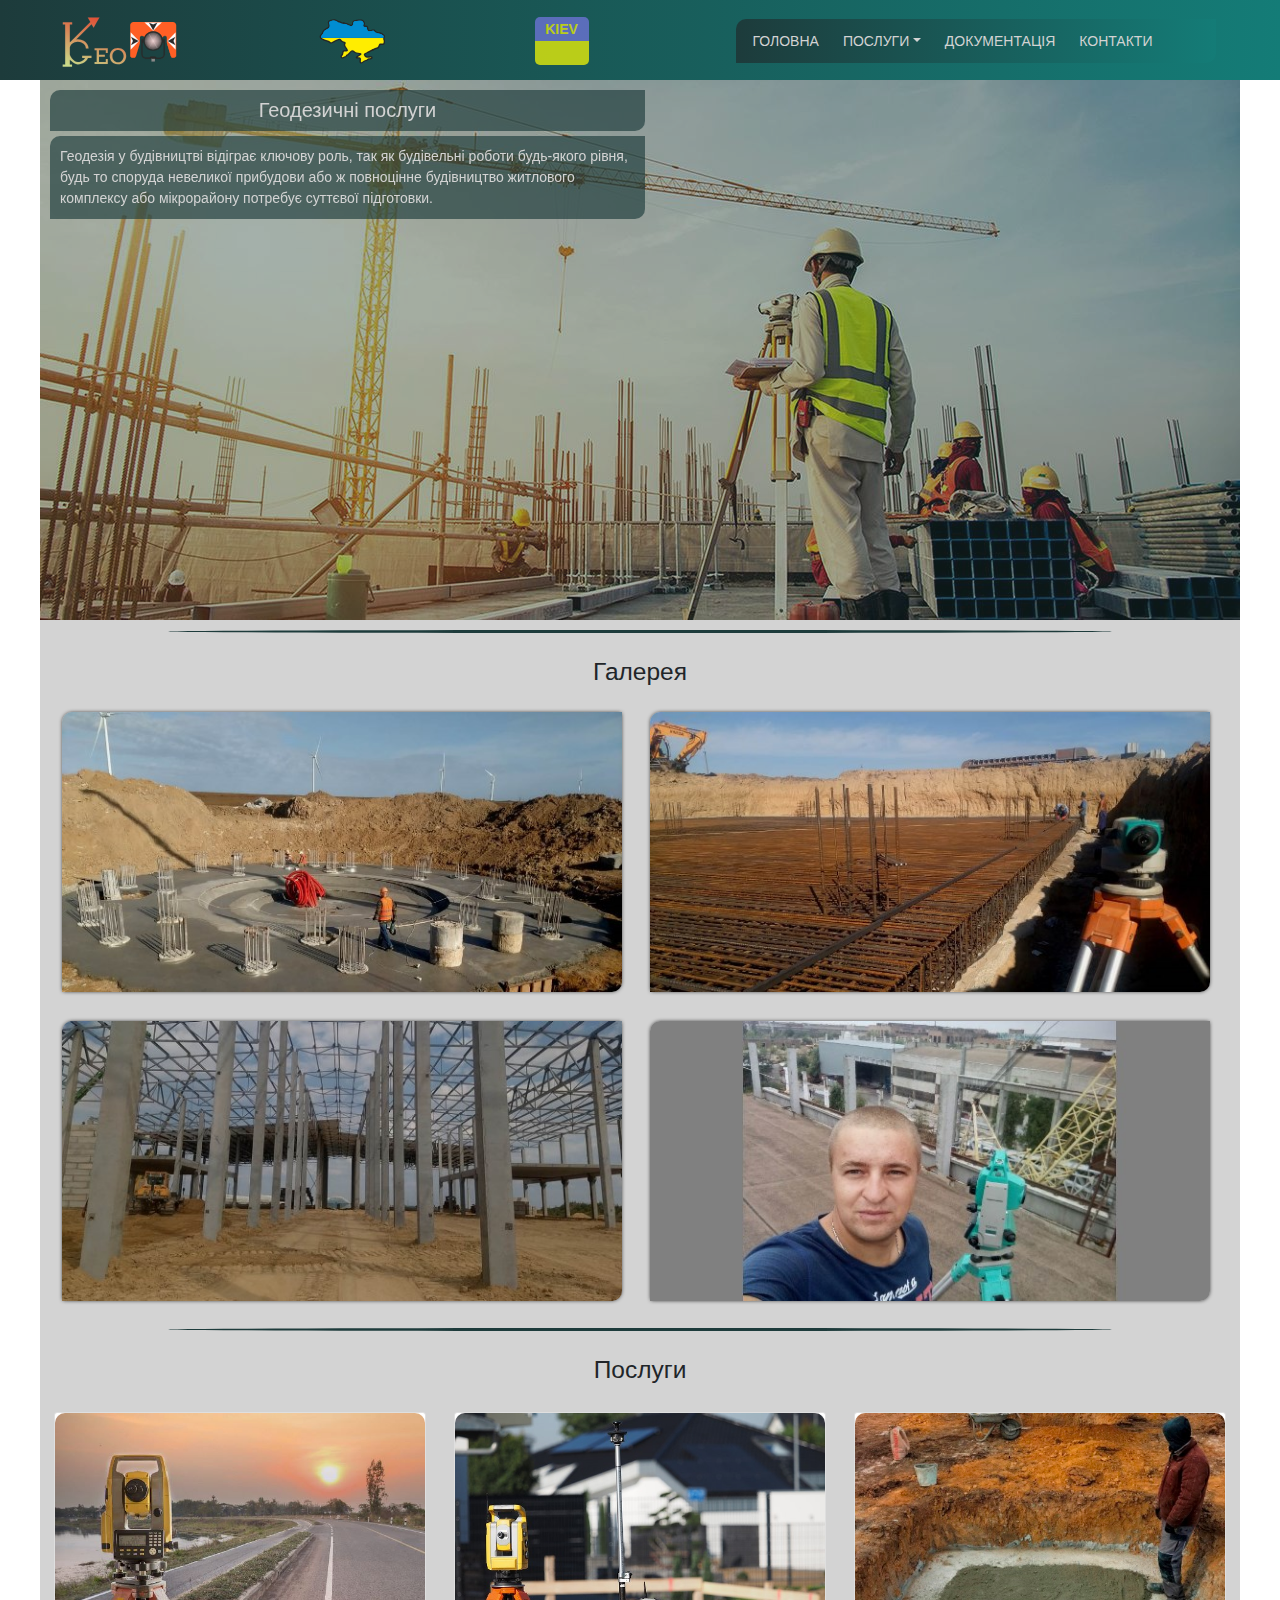
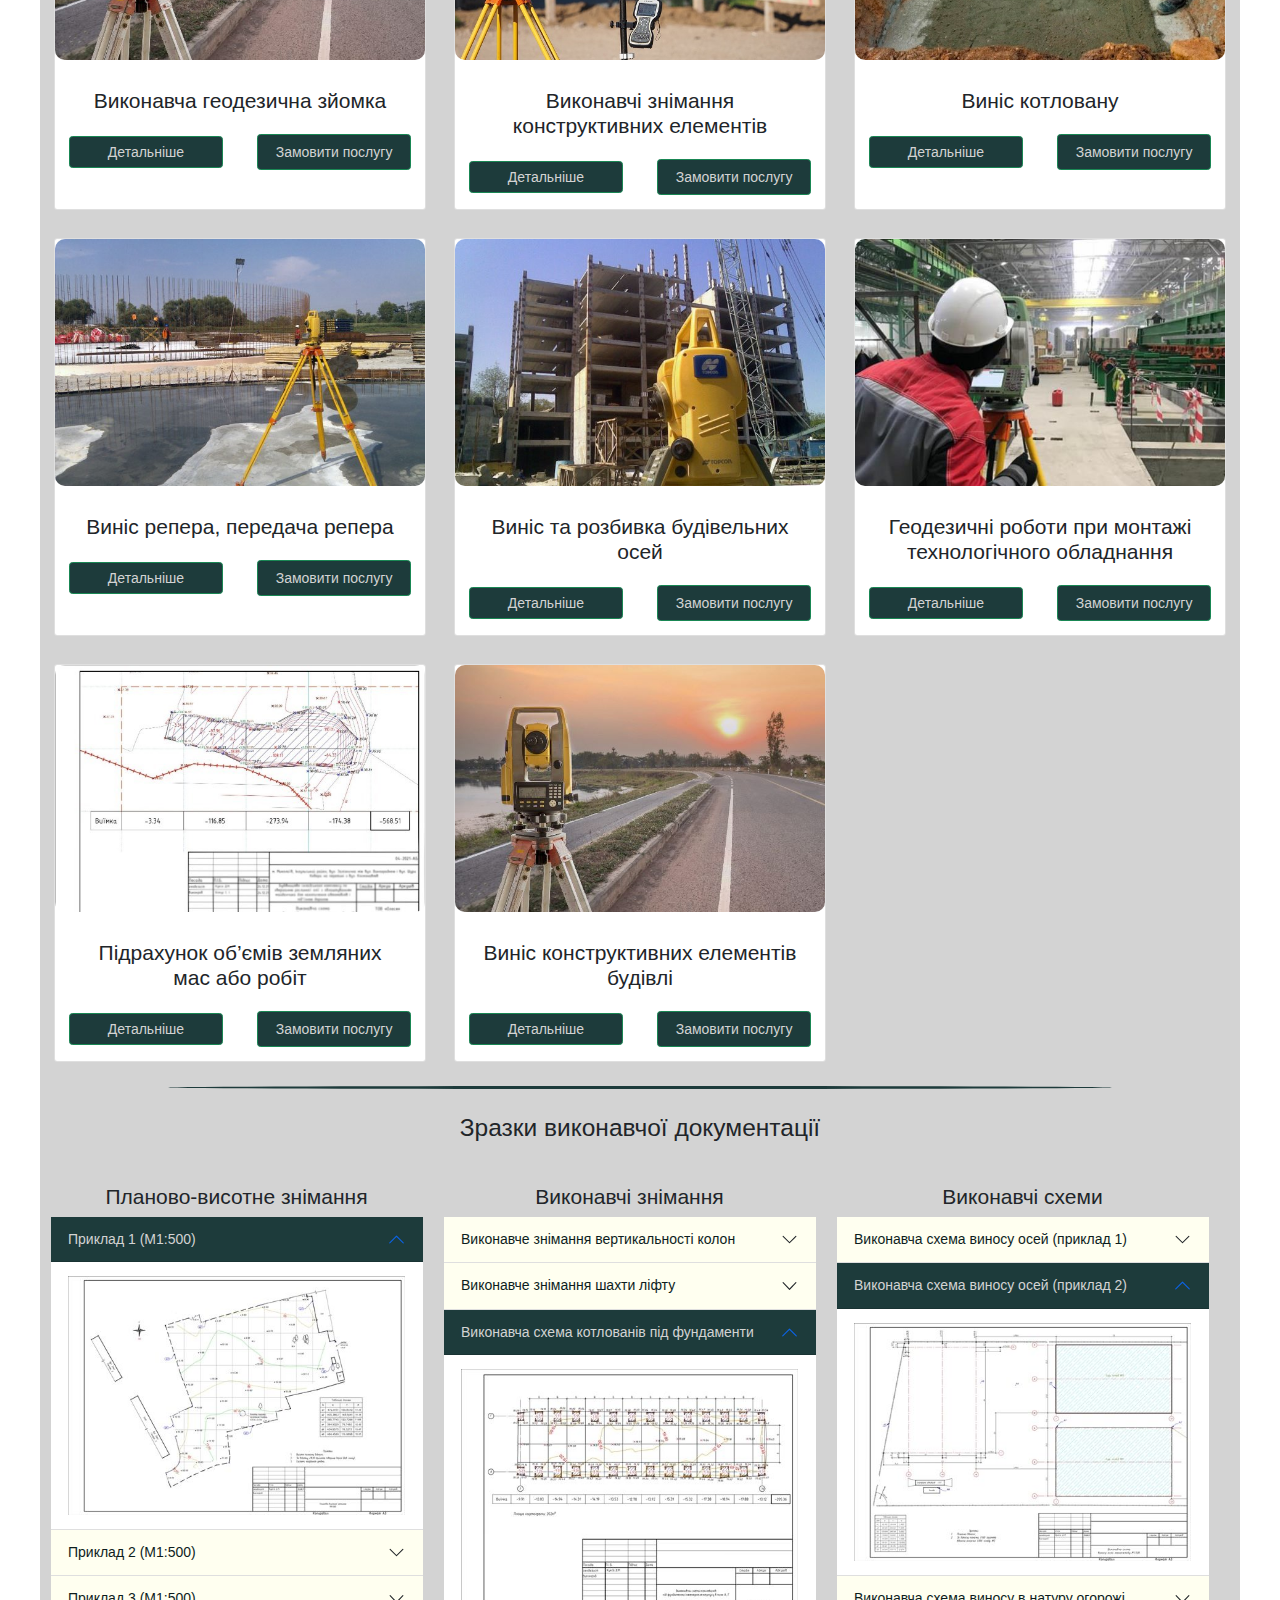
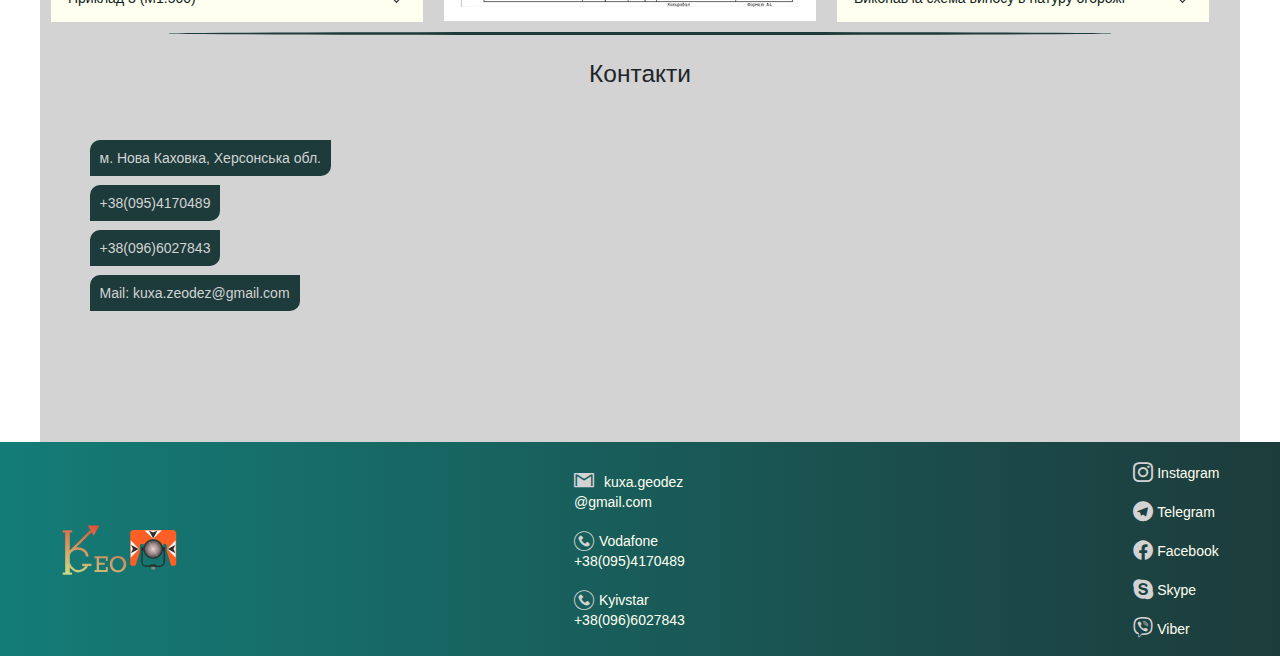
==== commit 8d502fe7: "main_slide change" ====
--- a/index.html
+++ b/index.html
@@ -75,7 +75,6 @@
                                 <div class="text-block">
                                     <h1 class="text-center">Геодезичні послуги</h1>
                                     <p>Геодезія у будівництві відіграє ключову роль, так як будівельні роботи будь-якого рівня, будь то споруда невеликої прибудови або ж повноцінне будівництво житлового комплексу або мікрорайону потребує суттєвої підготовки.</p>
-                                    <p>Під час виконання таких робіт важливо використовувати інноваційне обладнання та передові методики, щоб досягти максимально точних вимірювань.  Звичайно, професіоналізм виконавця робіт також повинен бути на висоті.</p>
                                 </div>
                                 <img class="img-fluid main_image"  src="img/main_logo.jpg" alt="">
                             </div>
@@ -422,7 +421,7 @@
                         </div>
                         <div class="col-lg-6 col-sm-12">
                             <div class="coordinate">
-                                <iframe style="border-radius: 10px ;" src="https://www.google.com/maps/embed?pb=!1m18!1m12!1m3!1d2733.718064566175!2d33.37826621490287!3d46.75074097913718!2m3!1f0!2f0!3f0!3m2!1i1024!2i768!4f13.1!3m3!1m2!1s0x40c39000575281cb%3A0x1207cec5f36c2cd7!2z0YHRgtGA0L7QuNGC0LXQu9GM0L3QsNGPINC60L7QvNC_0LDQvdC40Y8g0J7QntCeICLQntC70LXRgdGPIg!5e0!3m2!1sru!2sua!4v1649581872572!5m2!1sru!2sua" width="100%" height="300px" allowfullscreen="" loading="lazy" referrerpolicy="no-referrer-when-downgrade"></iframe>
+                                <iframe style="border-radius: 10px ;" src="https://www.google.com/maps/embed?pb=!1m18!1m12!1m3!1d83069.25004826422!2d26.92521824965049!3d49.41053079826303!2m3!1f0!2f0!3f0!3m2!1i1024!2i768!4f13.1!3m3!1m2!1s0x4732064344bb178b%3A0xd9f30b3b24d9c964!2z0KXQvNC10LvRjNC90LjRhtC60LjQuSwg0KXQvNC10LvRjNC90LjRhtC60LDRjyDQvtCx0LvQsNGB0YLRjCwgMjkwMDA!5e0!3m2!1sru!2sua!4v1658318779175!5m2!1sru!2sua" width="100%" height="300px" allowfullscreen="" loading="lazy" referrerpolicy="no-referrer-when-downgrade"></iframe>
                             </div>
                         </div>
                     </div>
